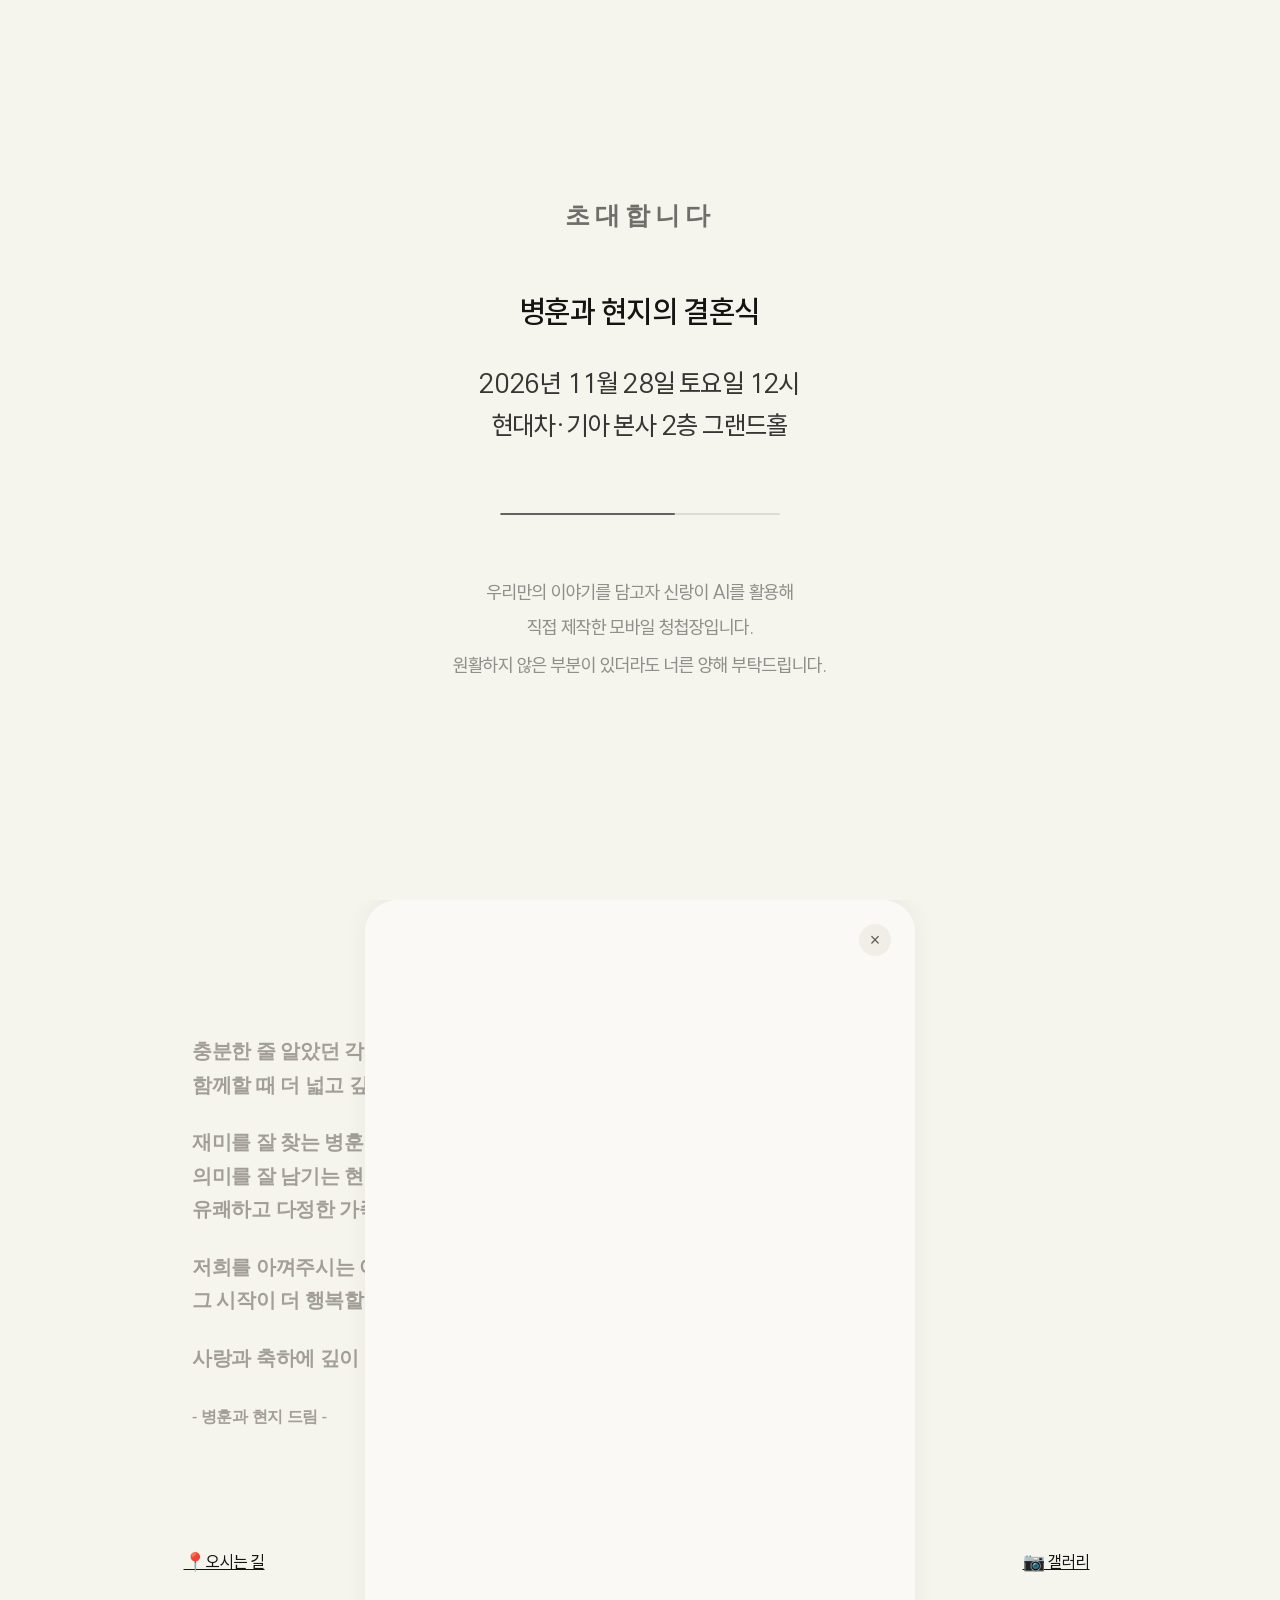
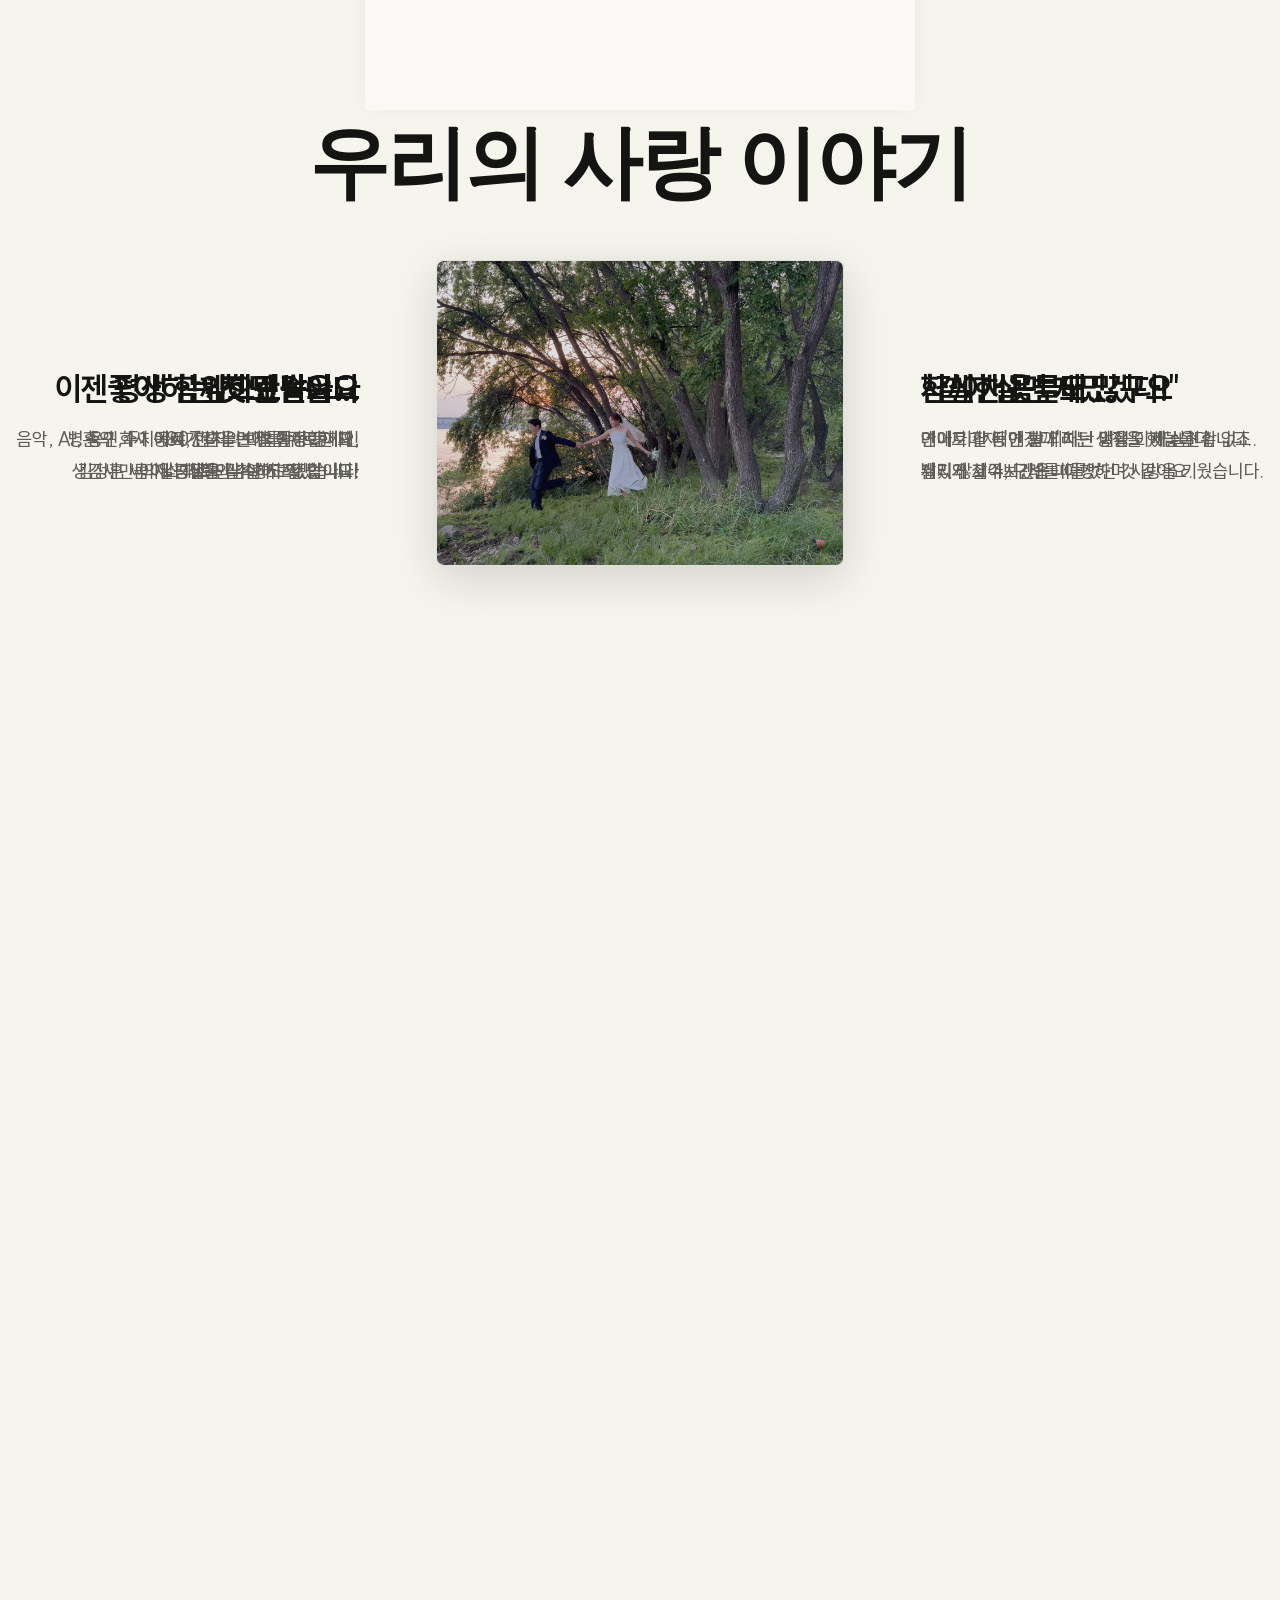
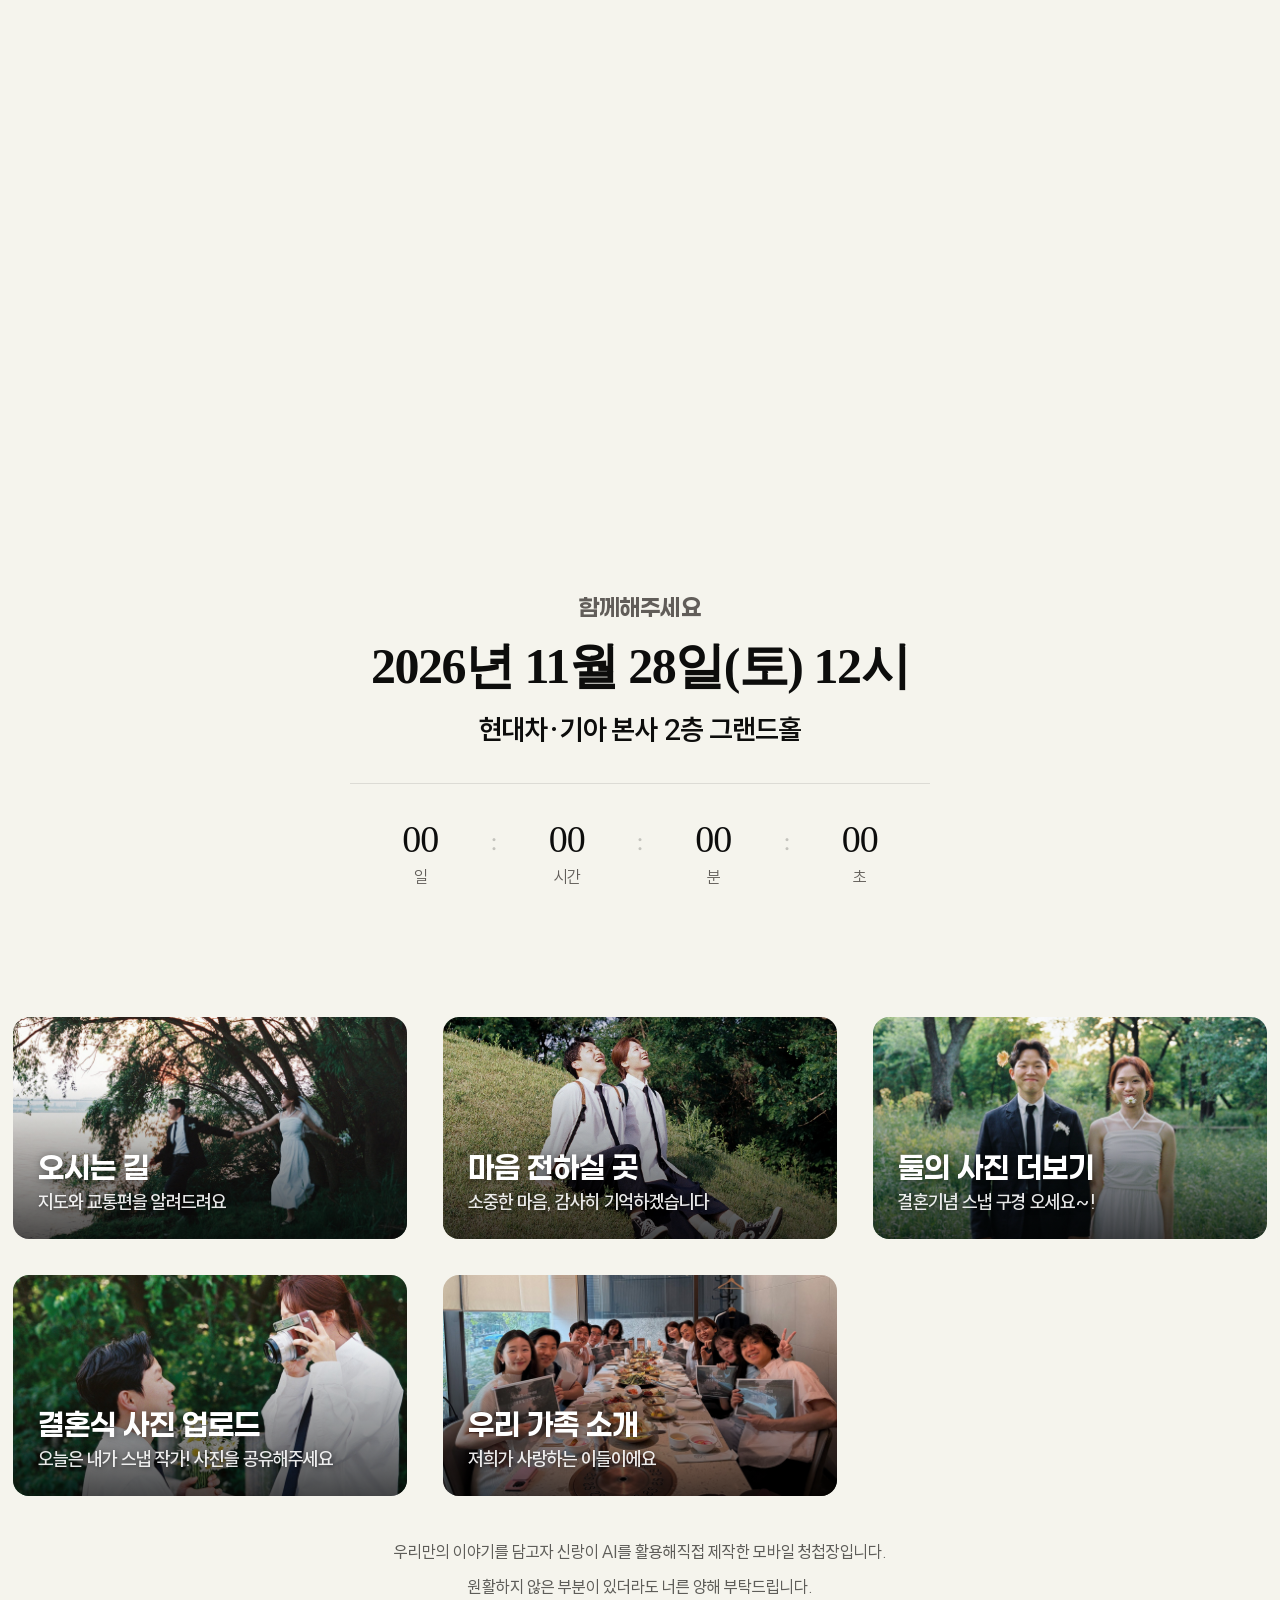
==== wedding 2.0/index.html @ 7cc2bc83 "style: 다이나믹 아일랜드 및 페이지 전체 텍스트 수정 - 다이나믹 아일랜드: "BH♥HJ" 제거, "11월 28일 토요일 12시, 현대차·기아 본사"로 통일 - 다이나믹 아일" ====
<!DOCTYPE html>
<html lang="ko">

<head>
  <meta charset="UTF-8">
  <meta name="viewport" content="width=device-width, initial-scale=1.0, viewport-fit=cover">
  <meta name="theme-color" content="#f5f4ed" media="(prefers-color-scheme: light)">
  <meta name="theme-color" content="#1a1916" media="(prefers-color-scheme: dark)">
  <meta name="apple-mobile-web-app-capable" content="yes">
  <meta name="apple-mobile-web-app-status-bar-style" content="black-translucent">
  <link rel="manifest" href="manifest.json">
  <title>11월 28일 토요일 12시, 현대차·기아 본사</title>

  <!-- Google Fonts: Inter -->
  <link rel="preconnect" href="https://fonts.googleapis.com">
  <link rel="preconnect" href="https://fonts.gstatic.com" crossorigin>
  <link href="https://fonts.googleapis.com/css2?family=Inter:wght@400;500;600;700&display=swap" rel="stylesheet">

  <!-- Favicon & Touch Icon -->
  <link rel="icon" type="image/png" href="fav_new.png">
  <link rel="apple-touch-icon" href="fav_new.png">

  <!-- Critical resource preloads: 폰트 최우선(로딩 화면 텍스트) → 메인 이미지 -->
  <link rel="preload" as="font" href="fonts/GowunBatang-Bold.ttf" type="font/truetype" crossorigin fetchpriority="high">
  <link rel="preload" as="font" href="fonts/Freesentation-2/Freesentation-5Medium.ttf" type="font/truetype" crossorigin
    fetchpriority="high">
  <link rel="preload" as="font" href="fonts/Freesentation-2/Freesentation-4Regular.ttf" type="font/truetype" crossorigin
    fetchpriority="high">
  <link rel="preload" as="font" href="fonts/KCCBangJeonghwanTTF.ttf" type="font/truetype" crossorigin>
  <link rel="preload" as="image" href="photos/s1/main_hq.jpg" fetchpriority="high">

  <!-- GSAP + Plugins -->
  <script src="https://cdnjs.cloudflare.com/ajax/libs/gsap/3.12.5/gsap.min.js" defer></script>
  <script src="https://cdnjs.cloudflare.com/ajax/libs/gsap/3.12.5/ScrollTrigger.min.js" defer></script>
  <script src="https://cdnjs.cloudflare.com/ajax/libs/gsap/3.12.5/ScrollToPlugin.min.js" defer></script>
  <script src="https://unpkg.com/lenis@1.1.9/dist/lenis.min.js" defer></script>
  <script src="https://cdn.jsdelivr.net/npm/canvas-confetti@1.9.3/dist/confetti.browser.min.js" defer></script>

  <!-- Loading Screen Emergency Styles (표시 지연 방지) -->
  <style>
    #loading-screen {
      position: fixed;
      top: 0;
      left: 0;
      right: 0;
      bottom: 0;
      width: 100%;
      height: 100%;
      background: #f5f4ed;
      z-index: 9999;
      display: flex;
      align-items: center;
      justify-content: center;
    }
  </style>

  <link rel="stylesheet" href="style.css">
</head>

<body class="scroll-locked">

  <!-- Loading Screen -->
  <div id="loading-screen">
    <div class="ls-content">
      <p class="ls-invite">초대합니다</p>
      <h1 class="ls-title">병훈과 현지의 결혼식</h1>
      <div class="ls-info">
        <p>2026년 11월 28일 토요일 12시</p>
        <p>현대차·기아 본사 2층 그랜드홀</p>
      </div>
      <div class="ls-progress-wrap">
        <div class="ls-bar" id="ls-bar"></div>
      </div>
      <p class="ls-note">우리만의 이야기를 담고자 신랑이 AI를 활용해<br>직접 제작한 모바일 청첩장입니다.<span class="note-next">원활하지 않은 부분이 있더라도 너른 양해
          부탁드립니다.</span></p>
    </div>
  </div>

  <!-- SECTION 0: Dynamic Island Navigation -->
  <nav id="dynamic-island" aria-label="페이지 네비게이션">
    <div class="di-logo-wrap">
      <span class="di-logo-desktop">BH &hearts; HJ<span class="di-event">&ensp;|&ensp;11월 28일 토요일 12시, 현대차·기아 본사</span></span>
      <span class="di-logo-mobile">
        <span class="di-logo-text">BH&hearts;HJ</span>
        <span class="di-event-mobile">11월 28일 토요일 12시, 현대차·기아 본사</span>
      </span>
    </div>
    <div class="di-nav">
      <button class="di-btn" id="btn-location">오시는 길</button>
      <button class="di-btn" id="btn-account">마음 전하실 곳</button>
      <button class="di-btn-hamburger" id="btn-menu" aria-label="메뉴 열기" aria-expanded="false">
        <span class="ham-wrap">
          <span class="ham-bar ham-top"></span>
          <span class="ham-bar ham-bot"></span>
        </span>
      </button>
    </div>
  </nav>

  <!-- 햄버거 드롭다운 (모바일 전용) -->
  <div id="di-menu-panel" hidden role="menu">
    <button class="di-menu-btn" id="mb-location">📍 오시는 길</button>
    <button class="di-menu-btn" id="mb-account">💌 마음 전하실 곳</button>
    <button class="di-menu-btn" id="mb-gallery">📷 갤러리</button>
  </div>

  <main id="main-content">
    <!-- SECTION 1: Title Collage -->
    <section id="section-1">
      <div class="s1-visual">

        <!-- 메인 사진 래퍼: 풀스크린에서 시작, GSAP가 width/height로 그리드 셀로 줄임 -->
        <div class="s1-main-wrapper">
          <img class="s1-main" src="photos/s1/main_hq.jpg" alt="메인 사진" fetchpriority="high">
          <h1 class="s1-title">병훈과 현지</h1>
        </div>

        <!-- 갤러리 컨테이너 -->
        <div class="s1-gallery-container" style="position:absolute; width:100%; height:100%; top:0; left:0;">
          <!-- 메인 래퍼 자리 보존용 플레이스홀더 -->
          <div class="s1-main-placeholder"></div>

          <!-- 보조 콜라주 사진 22장 — 좌측 7 / 우측 7 / 상단 4 / 하단 4 -->
          <img class="collage-photo photo-l1" src="photos/s1/02.jpg" alt="" decoding="async" loading="lazy">
          <img class="collage-photo photo-l2" src="photos/s1/03.jpg" alt="" decoding="async" loading="lazy">
          <img class="collage-photo photo-l3" src="photos/s1/15.jpg" alt="" decoding="async" loading="lazy">
          <img class="collage-photo photo-l4" src="photos/s1/05.jpg" alt="" decoding="async" loading="lazy">
          <img class="collage-photo photo-l5" src="photos/s1/06.jpg" alt="" decoding="async" loading="lazy">
          <img class="collage-photo photo-l6" src="photos/s1/07.jpg" alt="" decoding="async" loading="lazy">
          <img class="collage-photo photo-l7" src="photos/s1/08.jpg" alt="" decoding="async" loading="lazy">
          <img class="collage-photo photo-r1" src="photos/s1/09.jpg" alt="" decoding="async" loading="lazy">
          <img class="collage-photo photo-r2" src="photos/s1/10.jpg" alt="" decoding="async" loading="lazy">
          <img class="collage-photo photo-r3" src="photos/s1/11.jpg" alt="" decoding="async" loading="lazy">
          <img class="collage-photo photo-r4" src="photos/s1/23.jpg" alt="" decoding="async" loading="lazy">
          <img class="collage-photo photo-r5" src="photos/s1/13.jpg" alt="" decoding="async" loading="lazy">
          <img class="collage-photo photo-r6" src="photos/s1/14.jpg" alt="" decoding="async" loading="lazy">
          <img class="collage-photo photo-r7" src="photos/s1/04.jpg" alt="" decoding="async" loading="lazy">
          <img class="collage-photo photo-t1" src="photos/s1/16.jpg" alt="" decoding="async" loading="lazy">
          <img class="collage-photo photo-t2" src="photos/s1/17.jpg" alt="" decoding="async" loading="lazy">
          <img class="collage-photo photo-t3" src="photos/s1/18.jpg" alt="" decoding="async" loading="lazy">
          <img class="collage-photo photo-t4" src="photos/s1/19.jpg" alt="" decoding="async" loading="lazy">
          <img class="collage-photo photo-b1" src="photos/s1/20.jpg" alt="" decoding="async" loading="lazy">
          <img class="collage-photo photo-b2" src="photos/s1/21.jpg" alt="" decoding="async" loading="lazy">
          <img class="collage-photo photo-b3" src="photos/s1/22.jpg" alt="" decoding="async" loading="lazy">
          <img class="collage-photo photo-b4" src="photos/s1/12.jpg" alt="" decoding="async" loading="lazy">
        </div>

      </div>
    </section>

    <!-- SECTION 2: 단어별 텍스트 컬러 전환 -->
    <section id="section-2">
      <div class="s2-inner">
        <p class="s2-text">
          <span class="s2-word">충분한</span>
          <span class="s2-word">줄</span>
          <span class="s2-word">알았던</span>
          <span class="s2-word">각자의</span>
          <span class="s2-word">세상이</span><br>
          <span class="s2-word">함께할</span>
          <span class="s2-word">때</span>
          <span class="s2-word">더</span>
          <span class="s2-word">넓고</span>
          <span class="s2-word">깊어질</span>
          <span class="s2-word">수</span>
          <span class="s2-word">있다는</span>
          <span class="s2-word">걸</span><br class="mob-br">
          <span class="s2-word">알게</span>
          <span class="s2-word">됐습니다.</span><br>
          <span class="s2-gap"></span>
          <span class="s2-word">재미를</span>
          <span class="s2-word">잘</span>
          <span class="s2-word">찾는</span>
          <span class="s2-word">병훈과</span><br>
          <span class="s2-word">의미를</span>
          <span class="s2-word">잘</span>
          <span class="s2-word">남기는</span>
          <span class="s2-word">현지가</span>
          <span class="s2-word">만나</span><br>
          <span class="s2-word">유쾌하고</span>
          <span class="s2-word">다정한</span>
          <span class="s2-word">가족이</span>
          <span class="s2-word">되려</span>
          <span class="s2-word">합니다.</span><br class="mob-br">
          <span class="s2-gap"></span>
          <span class="s2-word">저희를</span>
          <span class="s2-word">아껴주시는</span><br class="mob-br">
          <span class="s2-word">여러분과</span>
          <span class="s2-word">함께라면</span><br>
          <span class="s2-word">그</span>
          <span class="s2-word">시작이</span>
          <span class="s2-word">더</span>
          <span class="s2-word">행복할</span>
          <span class="s2-word">것</span>
          <span class="s2-word">같아요.</span><br>
          <span class="s2-gap"></span>
          <span class="s2-word">사랑과</span>
          <span class="s2-word">축하에</span>
          <span class="s2-word">깊이</span>
          <span class="s2-word">감사드립니다!</span><br>
          <span class="s2-gap"></span>
          <span class="s2-sign"><span class="s2-word">-</span>
            <span class="s2-word">병훈과</span>
            <span class="s2-word">현지</span>
            <span class="s2-word">드림</span>
            <span class="s2-word">-</span></span>
        </p>
      </div>
    </section>

    <!-- SECTION 2.5: 퀵 액션 버튼 -->
    <section id="section-2-5">
      <div class="s25-container">
        <button class="s25-btn" onclick="openCardModal(0)" aria-label="오시는 길">📍오시는 길</button>
        <button class="s25-btn" onclick="openCardModal(1)" aria-label="마음 전하실 곳">💌 마음 전하실 곳</button>
        <button class="s25-btn" onclick="openCardModal(2)" aria-label="갤러리">📷 갤러리</button>
      </div>
    </section>

    <!-- SECTION 3: 우리의 이야기 스크롤 시퀀스 -->
    <section id="section-3">
      <!-- 마스터 스티키 컨테이너: 모든 요소가 동일한 속도로 움직이도록 묶음 -->
      <div class="s3-master-sticky">
        <!-- 스티키 타이틀 (중앙 배치) -->
        <div class="s3-sticky-title">우리의 사랑 이야기</div>

        <!-- 텍스트 카드 스택 -->
        <div class="s3-card-stack">
          <div class="s3-text-card s3-left" data-slot="0">
            <h3 class="s3-card-title">첫 만남은요</h3>
            <p class="s3-card-desc">병훈의 회사 동료, 현지의 대외활동 동기인<br>김정훈 씨의 소개로 만남이 시작됐습니다</p>
          </div>
          <div class="s3-text-card s3-right" data-slot="1">
            <h3 class="s3-card-title">사실 처음부터...</h3>
            <p class="s3-card-desc">만나자마자 '얘겠다'라는 생각을 했답니다.<br>쉬지 않고 4시간은 떠들었던 것 같아요.</p>
          </div>
          <div class="s3-text-card s3-left" data-slot="2">
            <h3 class="s3-card-title">좋아하는 것도 같아요</h3>
            <p class="s3-card-desc">음악, AI, 축구, F1 이야기 나누는 걸 좋아합니다.<br>생김새만큼이나 대화와 취향도 잘 맞아요.</p>
          </div>
          <div class="s3-text-card s3-right" data-slot="3">
            <h3 class="s3-card-title">함께한 곳들도 많구요</h3>
            <p class="s3-card-desc">연애 기간 동안 함께 떠난 여행도 빼놓을 수 없죠.<br>발리와 제주, 구례를 여행하며 사랑을 키웠습니다.</p>
          </div>
          <div class="s3-text-card s3-left" data-slot="4">
            <h3 class="s3-card-title">이젠 평생 함께하겠습니다</h3>
            <p class="s3-card-desc">807일의 연애를 뒤로한 채,<br>이제 평생을 약속하고자 합니다.</p>
          </div>
          <div class="s3-text-card s3-right" data-slot="5">
            <h3 class="s3-card-title">"같이 살면 재밌겠다!"</h3>
            <p class="s3-card-desc">데이트 할 때면 늘 외치던 말을 이제 실현합니다.<br>재밌게 살아보겠습니다!</p>
          </div>
          <div class="s3-text-card s3-left" data-slot="6">
            <h3 class="s3-card-title">앞으로는요...</h3>
            <p class="s3-card-desc">용인 수지에서 신혼을 보낼 예정이에요.<br>알콩달콩 잘 살아보겠습니다!</p>
          </div>
        </div>

        <!-- 사진 스택 -->
        <div class="s3-photo-stack">
          <video class="s3-photo" data-index="0" src="photos/s3/01.mp4" autoplay loop muted playsinline></video>
          <img class="s3-photo" data-index="1" src="photos/s3/02.jpg" alt="우리의 이야기 2">
          <img class="s3-photo" data-index="2" src="photos/s3/03.jpg" alt="우리의 이야기 3">
          <img class="s3-photo" data-index="3" src="photos/s3/04.jpg" alt="우리의 이야기 4">
          <img class="s3-photo" data-index="4" src="photos/s3/05.jpg" alt="우리의 이야기 5">
          <img class="s3-photo" data-index="5" src="photos/s3/06.jpg" alt="우리의 이야기 6">
        </div>
      </div>

      <!-- 텍스트 스크롤 스페이서: 슬롯은 트리거 역할만, 카드는 위 스택에서 관리 -->
      <div class="s3-text-scroll">
        <div class="s3-text-slot" data-index="0"></div>
        <div class="s3-text-slot" data-index="1"></div>
        <div class="s3-text-slot" data-index="2"></div>
        <div class="s3-text-slot" data-index="3"></div>
        <div class="s3-text-slot" data-index="4"></div>
        <div class="s3-text-slot" data-index="5"></div>
        <div class="s3-text-slot" data-index="6"></div>
      </div>

      <!-- 마지막 사진이 완전히 스택된 후 섹션4 전환 시작을 보장하는 여백 -->
      <!-- 섹션4 top bottom 트리거는 항상 마지막 슬롯 end보다 0.7vh 먼저 발화 -->
      <!-- 100vh 여백으로 gap을 확보해 사진 스택 완료 후 전환 -->
      <div class="s3-bottom-spacer"></div>

    </section>

    <!-- SECTION 4: 카운트다운 -->
    <section id="section-4">
      <div class="s4-inner">
        <p class="s4-label">함께해주세요</p>
        <h2 class="s4-date">2026년 11월 28일(토) 12시</h2>
        <p class="s4-venue" id="s4-venue" style="cursor: pointer;" onclick="openCardModal(0)" title="오시는 길 지도 보기">현대차·기아 본사 2층 그랜드홀</p>
        <div class="s4-divider"></div>
        <div class="s4-countdown" id="s4-countdown">
          <div class="s4-unit">
            <span class="s4-num" id="cd-days">00</span>
            <span class="s4-unit-label">일</span>
          </div>
          <span class="s4-sep">:</span>
          <div class="s4-unit">
            <span class="s4-num" id="cd-hours">00</span>
            <span class="s4-unit-label">시간</span>
          </div>
          <span class="s4-sep">:</span>
          <div class="s4-unit">
            <span class="s4-num" id="cd-mins">00</span>
            <span class="s4-unit-label">분</span>
          </div>
          <span class="s4-sep">:</span>
          <div class="s4-unit">
            <span class="s4-num" id="cd-secs">00</span>
            <span class="s4-unit-label">초</span>
          </div>
        </div>
        <p class="s4-suffix">뒤에 만나요! 👋</p>
      </div>
    </section>

    <!-- SECTION 5: 정보 카드 그리드 -->
    <section id="section-5">
      <div class="s5-grid">
        <div class="s5-card" data-card="0">
          <img src="photos/s5/01.jpg" alt="오시는 길" fetchpriority="low">
          <div class="s5-card-text-box">
            <span class="s5-card-title">오시는 길</span>
            <span class="s5-card-desc">지도와 교통편을 알려드려요</span>
          </div>
        </div>
        <div class="s5-card" data-card="1">
          <img src="photos/s5/06.jpg" alt="마음 전하실 곳" fetchpriority="low">
          <div class="s5-card-text-box">
            <span class="s5-card-title">마음 전하실 곳</span>
            <span class="s5-card-desc">소중한 마음, 감사히 기억하겠습니다</span>
          </div>
        </div>
        <div class="s5-card" data-card="2">
          <img src="photos/s5/04.jpg" alt="둘 사진 더보기" fetchpriority="low">
          <div class="s5-card-text-box">
            <span class="s5-card-title">둘의 사진 더보기</span>
            <span class="s5-card-desc">결혼기념 스냅 구경 오세요~!</span>
          </div>
        </div>
        <div class="s5-card" data-card="3">
          <img src="photos/s5/05.jpg" alt="결혼식 사진 업로드" fetchpriority="low">
          <div class="s5-card-text-box">
            <span class="s5-card-title">결혼식 사진 업로드</span>
            <span class="s5-card-desc">오늘은 내가 스냅 작가! 사진을 공유해주세요</span>
          </div>
        </div>
        <div class="s5-card" data-card="4">
          <img src="photos/s5/03.jpg" alt="우리 가족 소개" fetchpriority="low">
          <div class="s5-card-text-box">
            <span class="s5-card-title">우리 가족 소개</span>
            <span class="s5-card-desc">저희가 사랑하는 이들이에요</span>
          </div>
        </div>
      </div>
      <p class="s5-footer-note">우리만의 이야기를 담고자 신랑이 AI를 활용해<br class="mob-br">직접 제작한 모바일 청첩장입니다.<span
          class="note-next">원활하지 않은 부분이 있더라도 너른 양해 부탁드립니다.</span></p>
    </section>

    <!-- 딤 배경 -->
    <div class="s5-dim" id="s5-dim"></div>

    <!-- 센터 모달 -->
    <div class="s5-modal" id="s5-modal" role="dialog" aria-modal="true" data-lenis-prevent>
      <button class="s5-modal-close" id="s5-modal-close" aria-label="닫기">&times;</button>
      <div class="s5-modal-body" id="s5-modal-body"></div>
    </div>

    <!-- 콜라주 라이트박스 -->
    <div class="s1-lb-dim" id="s1-lb-dim"></div>
    <div class="s1-lightbox" id="s1-lightbox" role="dialog" aria-modal="true">
      <button class="s1-lb-close" id="s1-lb-close" aria-label="닫기">&times;</button>
      <div class="s1-lb-loading" id="s1-lb-loading">
        <div class="s1-lb-progress-track">
          <div class="s1-lb-progress-bar"></div>
        </div>
      </div>
      <img class="s1-lb-img" id="s1-lb-img" alt="" style="display:none">
    </div>

    <!-- ── Tweaks Panel ───────────────────────── -->
    <div id="tweaks-panel" aria-label="Tweaks" hidden>
      <div class="tw-header">
        <span class="tw-title">Tweaks</span>
        <button class="tw-close" id="tw-close" aria-label="닫기">&times;</button>
      </div>
      <div class="tw-body">
        <div class="tw-row">
          <label class="tw-label">카드 개수<span class="tw-val" id="tw-count-val">22</span></label>
          <input type="range" id="tw-count" min="6" max="22" step="1" value="22">
        </div>
        <div class="tw-row">
          <label class="tw-label">간격<span class="tw-val" id="tw-gap-val">1.0vh</span></label>
          <input type="range" id="tw-gap" min="0" max="3" step="0.1" value="1.0">
        </div>
        <div class="tw-row">
          <label class="tw-label">메인 이미지 크기<span class="tw-val" id="tw-main-val">1.00×</span></label>
          <input type="range" id="tw-main" min="0.6" max="1.3" step="0.05" value="1">
        </div>
        <div class="tw-row">
          <label class="tw-label">애니메이션 속도<span class="tw-val" id="tw-speed-val">1.00×</span></label>
          <input type="range" id="tw-speed" min="0.3" max="2" step="0.1" value="1">
        </div>
      </div>
    </div>

  </main>
  <script src="script.js"></script>
  <div id="toast" class="toast">계좌번호가 복사되었습니다.</div>
</body>

</html>
---- wedding 2.0/style.css ----
/* ============================================================
   External Fonts
   ============================================================ */
@font-face {
  font-family: 'GowunBatang';
  src: url('fonts/GowunBatang-Regular.ttf') format('truetype');
  font-weight: 400;
  font-style: normal;
  font-display: swap;
}

@font-face {
  font-family: 'GowunBatang';
  src: url('fonts/GowunBatang-Bold.ttf') format('truetype');
  font-weight: 700;
  font-style: normal;
  font-display: swap;
}

@font-face {
  font-family: 'KCCBangJeonghwan';
  src: url('fonts/KCCBangJeonghwanTTF.ttf') format('truetype');
  font-weight: 400;
  font-style: normal;
  font-display: swap;
}

@font-face {
  font-family: 'Paperlogy';
  src: url('fonts/Paperlogy-3Light.ttf') format('truetype');
  font-weight: 300;
  font-style: normal;
  font-display: swap;
}

@font-face {
  font-family: 'Paperlogy';
  src: url('fonts/Paperlogy-1/Paperlogy-5Medium.ttf') format('truetype');
  font-weight: 500;
  font-style: normal;
  font-display: swap;
}

@font-face {
  font-family: 'Paperlogy';
  src: url('fonts/Paperlogy-7Bold.ttf') format('truetype');
  font-weight: 700;
  font-style: normal;
  font-display: swap;
}

@font-face {
  font-family: 'Freesentation';
  src: url('fonts/Freesentation-2/Freesentation-3Light.ttf') format('truetype');
  font-weight: 300;
  font-style: normal;
  font-display: swap;
}

@font-face {
  font-family: 'Freesentation';
  src: url('fonts/Freesentation-2/Freesentation-4Regular.ttf') format('truetype');
  font-weight: 400;
  font-style: normal;
  font-display: swap;
}

@font-face {
  font-family: 'Freesentation';
  src: url('fonts/Freesentation-2/Freesentation-5Medium.ttf') format('truetype');
  font-weight: 500;
  font-style: normal;
  font-display: swap;
}

@font-face {
  font-family: 'Freesentation';
  src: url('fonts/Freesentation-2/Freesentation-6SemiBold.ttf') format('truetype');
  font-weight: 600;
  font-style: normal;
  font-display: swap;
}

@font-face {
  font-family: 'Freesentation';
  src: url('fonts/Freesentation-2/Freesentation-7Bold.ttf') format('truetype');
  font-weight: 700;
  font-style: normal;
  font-display: swap;
}

:root {
  --color-bg: #f5f4ed;
  /* Parchment Background */
  --color-text-primary: #141413;
  --color-text-secondary: #5e5d59;
  --color-brand: #c96442;
  --font-gowun: 'GowunBatang', serif;
  --font-sans: 'Inter', -apple-system, system-ui, sans-serif;
  --radius-card: 16px;
  --radius-pill: 9999px;
  --shadow-warm: 0px 0px 0px 1px #d1cfc5;
  --shadow-whisper: rgba(0, 0, 0, 0.05) 0px 4px 24px;

  /* Collage Math Tokens — Tweakable via JS */
  --s1-gap: 1.2vh;
  --s1-main-scale: 1;
}

@media (min-width: 600px) {
  :root {
    --s1-gap: 1.0vh;
  }
}

/* ============================================================
   Reset & Base
   ============================================================ */
*,
*::before,
*::after {
  box-sizing: border-box;
  margin: 0;
  padding: 0;
}

html {
  scroll-behavior: auto;
  overscroll-behavior: none;
  background: var(--color-bg);
}

html.lenis,
html.lenis body {
  height: auto;
}

.lenis.lenis-smooth {
  scroll-behavior: auto !important;
}

.lenis.lenis-smooth [data-lenis-prevent] {
  overscroll-behavior: contain;
}

.lenis.lenis-stopped {
  overflow: hidden;
}

.lenis.lenis-scrolling iframe {
  pointer-events: none;
}

body {
  font-family: var(--font-sans);
  background: var(--color-bg);
  color: var(--color-text-primary);
  overflow-x: hidden;
  overscroll-behavior: none;
  -webkit-font-smoothing: antialiased;
}

/* ============================================================
   SECTION 0 — Dynamic Island
   ============================================================ */

#dynamic-island {
  position: fixed;
  top: max(5px, env(safe-area-inset-top));
  left: 50%;
  z-index: 1000;

  display: flex;
  align-items: center;
  justify-content: space-between;
  width: 920px;
  max-width: 90vw;
  padding: 8px 12px 8px 20px;

  /* Liquid Glass Base */
  background: rgba(255, 255, 255, 0.25);
  backdrop-filter: blur(24px) saturate(1.5) brightness(1.1);
  -webkit-backdrop-filter: blur(24px) saturate(1.5) brightness(1.1);
  border-radius: var(--radius-pill);
  border: 1px solid rgba(255, 255, 255, 0.4);
  box-shadow: none;
  /* 사용자 요청으로 그림자 및 이너 베벨 효과 제거 */
}

.di-logo-wrap {
  display: flex;
  align-items: center;
}

.di-logo-desktop {
  color: #3d3d3a;
  font-family: 'Freesentation', sans-serif;
  font-size: 15px;
  font-weight: 600;
  letter-spacing: 0.5px;
  padding-right: 16px;
  margin-right: 8px;
  white-space: nowrap;
  user-select: none;
}

.di-logo-mobile {
  display: none;
  /* 기본 숨김 */
}

/* 날짜·장소 보조 텍스트 */
.di-event {
  font-weight: 500;
}

/* .di-event { display: none; } — 모바일에서도 정보 표시를 위해 제거 */

.di-nav {
  display: flex;
  align-items: center;
  justify-content: center;
  gap: 2px;
  flex-wrap: wrap;
}

.di-btn {
  background: transparent;
  border: none;
  cursor: pointer;
  font-family: 'Freesentation', sans-serif;
  font-size: 15px;
  font-weight: 500;
  color: #3d3d3a;
  padding: 6px 14px;
  border-radius: var(--radius-pill);
  transition: all 0.2s cubic-bezier(0.23, 1, 0.32, 1);
  white-space: nowrap;
  -webkit-tap-highlight-color: transparent;
}

.di-btn:hover {
  background: rgba(0, 0, 0, 0.04);
}

.di-btn:active {
  background: rgba(0, 0, 0, 0.08);
}

/* 일정 등록 버튼 CTA */
#btn-calendar {
  background: var(--color-brand);
  color: #ffffff;
  font-weight: 500;
  border-radius: var(--radius-pill);
  padding: 6px 12px;
}

#btn-calendar:hover {
  background: #b55a3b;
  /* darker terracotta */
  color: #ffffff;
}

#btn-calendar:active {
  background: #a14f34;
}

@media (max-width: 599px) {
  #dynamic-island {
    /* 변경 가능 값: 8px = DI 아래 이동량 (위 여백 조절) */
    top: calc(max(5px, env(safe-area-inset-top)) + 8px);
    padding: 7px 12px 7px 18px;
    /* 세로 여백 줄임 → 높이 ~85% */
  }

  .di-logo-desktop {
    display: none !important;
  }

  .di-logo-mobile {
    display: flex;
    align-items: center;
    gap: 3px;
    color: #3d3d3a;
    line-height: 1;
    white-space: nowrap;
  }

  .di-logo-text {
    font-family: 'Freesentation', sans-serif;
    font-size: 15px;
    font-weight: 600;
    letter-spacing: 0;
    display: none;
  }

  .di-event-mobile {
    font-family: 'Freesentation', sans-serif;
    font-size: 16px;
    /* 다시 13px로 확대 */
    font-weight: 600;
    letter-spacing: 0;
    color: #3d3d3a;
    display: flex;
    align-items: center;
    opacity: 0.85;
  }

  .di-event-mobile::before {
    content: '';
  }

  .di-nav {
    gap: 1px;
  }

  .di-btn {
    font-size: 13px;
    padding: 6px 10px;
  }
}

/* 태블릿 (600–1023px): 로고 텍스트를 모바일 형식으로, nav 버튼은 데스크탑 그대로 */
@media (min-width: 600px) and (max-width: 1023px) {
  .di-logo-desktop {
    display: none;
  }

  .di-logo-mobile {
    display: flex;
    align-items: center;
    gap: 3px;
    color: #3d3d3a;
    line-height: 1;
    white-space: nowrap;
  }

  .di-logo-text {
    font-family: 'Freesentation', sans-serif;
    font-size: 15px;
    font-weight: 600;
    letter-spacing: 0;
    display: none;
  }

  .di-event-mobile {
    font-family: 'Freesentation', sans-serif;
    font-size: 15px;
    font-weight: 500;
    letter-spacing: 0;
    color: #3d3d3a;
    display: flex;
    align-items: center;
    opacity: 0.85;
  }

  .di-event-mobile::before {
    content: '';
  }
}

/* ============================================================
   SECTION 1 — Title Collage
   ============================================================ */

#section-1 {
  /* GSAP pin이 spacer를 자동 추가 — 명시적 height 불필요 */
}

.s1-visual {
  position: relative;
  width: 100%;
  height: 100dvh;
  height: 100lvh;
  overflow: hidden;
  background: var(--color-bg);
  /* 통일된 웜톤 배경 적용 */
}

/* 메인 사진 래퍼: 초기 풀스크린, GSAP가 width/height로 그리드 셀 크기로 줄임 */
.s1-main-wrapper {
  position: absolute;
  top: 0;
  left: 0;
  transform: none;
  width: 100%;
  height: 100dvh;
  height: 100lvh;
  border-radius: 0;
  overflow: hidden;
  z-index: 1;
  container-type: inline-size;
  container-name: s1wrapper;
  cursor: default;
}

.is-ready .s1-main-wrapper {
  cursor: pointer;
  /* 콜라주 완성 시에만 포인터 */
}

/* 메인 사진: 풀스크린 표출 */
.s1-main {
  width: 100%;
  height: 100%;
  object-fit: cover;
}

/* ── 보조 콜라주 사진 공통 ──────────────────────── */

.collage-photo {
  position: absolute;
  object-fit: cover;
  border-radius: var(--radius-card);
  border: none;
  box-shadow: var(--shadow-whisper);
  z-index: 2;
  /* 초기 위치(화면 밖)는 GSAP set으로 지정 */
  cursor: default;
}

.is-ready .collage-photo {
  cursor: pointer;
}

/* ── 콜라주 라이트박스 ────────────────────────────── */

.s1-lb-dim {
  position: fixed;
  inset: 0;
  background: rgba(0, 0, 0, 0.88);
  z-index: 3000;
  opacity: 0;
  pointer-events: none;
  transition: opacity 0.32s ease;
}

.s1-lb-dim.active {
  opacity: 1;
  pointer-events: all;
}

.s1-lightbox {
  position: fixed;
  top: 50%;
  left: 50%;
  transform: translate(-50%, -50%) scale(0.88);
  z-index: 3001;
  opacity: 0;
  pointer-events: none;
  transition: opacity 0.42s cubic-bezier(0.23, 1, 0.32, 1),
    transform 0.42s cubic-bezier(0.23, 1, 0.32, 1);
}

.s1-lightbox.active {
  opacity: 1;
  transform: translate(-50%, -50%) scale(1);
  pointer-events: all;
}

.s1-lb-img {
  display: block;
  max-width: min(800px, 88vw);
  max-height: 88vh;
  border-radius: 12px;
  object-fit: contain;
  box-shadow: 0 24px 80px rgba(0, 0, 0, 0.55);
}

.s1-lb-loading {
  display: none;
  background: #000;
  border-radius: 12px;
  position: relative;
  min-width: 120px;
  min-height: 80px;
}

.s1-lightbox.s1-lb-fullscreen .s1-lb-loading {
  width: 100vw !important;
  height: 100vh !important;
  border-radius: 0;
}

.s1-lb-progress-track {
  position: absolute;
  bottom: 20px;
  left: 10%;
  width: 80%;
  height: 3px;
  background: rgba(255, 255, 255, 0.15);
  border-radius: 2px;
  overflow: hidden;
}

.s1-lb-progress-bar {
  width: 35%;
  height: 100%;
  background: rgba(255, 255, 255, 0.7);
  border-radius: 2px;
  animation: s1-lb-shimmer 1.5s ease-in-out infinite;
}

@keyframes s1-lb-shimmer {
  0% {
    transform: translateX(-200%);
  }

  100% {
    transform: translateX(500%);
  }
}

.s1-lb-close {
  position: absolute;
  top: -14px;
  right: -14px;
  width: 32px;
  height: 32px;
  border-radius: 50%;
  border: none;
  background: rgba(255, 255, 255, 0.15);
  backdrop-filter: blur(8px);
  -webkit-backdrop-filter: blur(8px);
  color: #fff;
  font-size: 18px;
  cursor: pointer;
  display: flex;
  align-items: center;
  justify-content: center;
  transition: background 0.2s ease;
  -webkit-tap-highlight-color: transparent;
}

.s1-lb-close:hover {
  background: rgba(255, 255, 255, 0.28);
}

/* 전체화면 모드 (메인 사진) */
.s1-lb-dim.s1-lb-fullscreen {
  background: rgba(0, 0, 0, 0.96);
}

.s1-lightbox.s1-lb-fullscreen .s1-lb-img {
  max-width: 100vw;
  max-height: 100vh;
  border-radius: 0;
  object-fit: contain;
  box-shadow: none;
}

.s1-lightbox.s1-lb-fullscreen .s1-lb-close {
  top: 16px;
  right: 16px;
  background: rgba(0, 0, 0, 0.4);
}

/* ── 확장된 콜라쥬 그리드 (Apple info 스타일) ───────────────────────────
   10 cols × 6 rows 그리드. 메인 이미지는 cols 4-7 / rows 2-5 (4×4) 차지.
   주변 카드들은 다양한 col-span / row-span으로 그리드를 빈틈 없이 채움.
   화면 가장자리까지 풀-블리드, gap은 상하좌우 동일.
   ────────────────────────────────────────────────────────────────────── */

.s1-gallery-container {
  display: grid;
  grid-template-columns: repeat(10, minmax(0, 1fr));
  grid-template-rows: repeat(6, minmax(0, 1fr));
  gap: var(--s1-gap);
  padding: var(--s1-gap);
  padding-top: 64px;
  grid-auto-flow: dense;
  box-sizing: border-box;
}

/* 메인 이미지 자리 보존용 플레이스홀더 */
.s1-main-placeholder {
  grid-column: 4 / span 4;
  grid-row: 2 / span 4;
  min-width: 0;
  min-height: 0;
}

/* 콜라쥬 사진: grid item으로 동작 */
.collage-photo {
  position: relative !important;
  width: 100% !important;
  height: 100% !important;
  min-width: 0;
  min-height: 0;
  left: auto !important;
  top: auto !important;
  bottom: auto !important;
  border-radius: var(--radius-card);
  object-fit: cover;
}

/* ╔═══════════════════════════════════════════════════════
   ║ 좌측 컬럼 — 메인 왼쪽에 세로로 쌓인 카드들
   ║ 컬럼 1 (메인 바로 옆): 14vh 폭, 4장
   ║ 컬럼 2 (그 왼쪽): 16vh 폭, 3장
   ╚═══════════════════════════════════════════════════════ */

/* ── 그리드 셀 배치 (10×6, 메인은 4-7 / 2-5)
   상단 행(row 1): cols 1-3, 8-10 (메인 위 cols 4-7 비어있는 부분도 채움)
   좌측(rows 2-5): cols 1-3
   우측(rows 2-5): cols 8-10
   하단 행(row 6): cols 1-10
   row 1 전체: cols 1-10
   ────────────────────────────────────────────────────── */

/* Row 1 — 상단 스트립 (cols 1-10) */
.photo-l1 {
  grid-column: 1 / span 2;
  grid-row: 1;
}

/* 2x1 */
.photo-l2 {
  grid-column: 3;
  grid-row: 1 / span 2;
}

/* 1x2 (세로) */
.photo-l3 {
  grid-column: 4 / span 2;
  grid-row: 1;
}

/* 2x1 메인 위 좌 */
.photo-l4 {
  grid-column: 6 / span 2;
  grid-row: 1;
}

/* 2x1 메인 위 우 */
.photo-l5 {
  grid-column: 8;
  grid-row: 1 / span 2;
}

/* 1x2 (세로) */
.photo-l6 {
  grid-column: 9 / span 2;
  grid-row: 1;
}

/* 2x1 */

/* Row 2 — 메인 양옆 첫 행 */
.photo-l7 {
  grid-column: 1 / span 2;
  grid-row: 2;
}

/* 2x1 좌 */
.photo-r1 {
  grid-column: 9 / span 2;
  grid-row: 2 / span 2;
}

/* 2x2 세로 긴 카드 (우측 불규칙성) */

/* Row 3 — 메인 양옆 */
.photo-r2 {
  grid-column: 1;
  grid-row: 3 / span 2;
}

/* 1x2 (세로) */
.photo-r3 {
  grid-column: 2 / span 2;
  grid-row: 3;
}

/* 2x1 */
.photo-r4 {
  grid-column: 8;
  grid-row: 3 / span 2;
}

/* 1x2 (세로) */

/* Row 4 — 메인 양옆 */
.photo-r6 {
  grid-column: 2 / span 2;
  grid-row: 4;
}

/* 2x1 (col 1은 r2가 점유) */
.photo-r5 {
  grid-column: 9;
  grid-row: 4;
}

/* 1x1 정방형 (r1 아래 좌) */
.photo-r7 {
  grid-column: 10;
  grid-row: 4;
}

/* 1x1 정방형 (r1 아래 우) */

/* Row 5 — 메인 양옆 마지막 행 */
.photo-t1 {
  grid-column: 1 / span 2;
  grid-row: 5;
  object-position: center 20%;
}

/* 2x1 좌 */
.photo-t2 {
  grid-column: 3;
  grid-row: 5;
}

/* 1x1 */
.photo-t3 {
  grid-column: 8;
  grid-row: 5;
}

/* 1x1 */
.photo-t4 {
  grid-column: 9 / span 2;
  grid-row: 5;
}

/* 2x1 우 */

/* Row 6 — 하단 스트립 (cols 1-10) */
.photo-b1 {
  grid-column: 1 / span 2;
  grid-row: 6;
}

/* 2x1 */
.photo-b2 {
  grid-column: 3 / span 2;
  grid-row: 6;
}

/* 2x1 */
.photo-b3 {
  grid-column: 5 / span 3;
  grid-row: 6;
}

/* 3x1 (메인 아래) */
.photo-b4 {
  grid-column: 8 / span 3;
  grid-row: 6;
}

/* 3x1 */

/* row 6 col 9-10 채우기 위해 추가 카드는 자동 흐름 */
.photo-l1,
.photo-l2,
.photo-l3,
.photo-l4,
.photo-l5,
.photo-l6,
.photo-l7,
.photo-r1,
.photo-r2,
.photo-r3,
.photo-r4,
.photo-r5,
.photo-r6,
.photo-r7,
.photo-t1,
.photo-t2,
.photo-t3,
.photo-t4,
.photo-b1,
.photo-b2,
.photo-b3,
.photo-b4 {
  display: block;
}

/* ── 타이틀 오버레이 ─────────────────────────────── */

.s1-title {
  position: absolute;
  bottom: 0;
  left: 0;
  /* 오프셋을 transform으로 처리 — bottom/left를 cqw로 쓰면 width 애니메이션마다
     레이아웃 재계산 + 서브픽셀 반올림 충돌로 1px 수직 지터 발생 */
  transform: translate(8cqw, -8cqw);
  transform-origin: bottom left;
  will-change: transform;
  z-index: 5;
  color: #ffffff;
  font-family: 'KCCBangJeonghwan', sans-serif;
  font-size: 10cqw;
  font-weight: 400;
  line-height: 1.1;
  text-align: left;
  white-space: nowrap;
  pointer-events: none;
  text-shadow: 0 2px 8px rgba(0, 0, 0, 0.4);
}

/* ============================================================
   Section 1 — Mobile (≤599px): 메인 이미지 풀스크린만 표출
   ============================================================ */

@media (max-width: 599px) {
  .s1-gallery-container {
    display: none;
  }

  .s1-main-wrapper {
    border-radius: 28px;
    overflow: hidden;
    margin: 0 13px 0 13px;
    /* +5px 좌우 여백 */
    width: calc(100% - 26px);
    top: 0;
    height: calc(100dvh - 28px);
    height: calc(100lvh - 28px);
  }

  .s1-main {
    transition: none !important;
    transform: none !important;
  }

  .s1-title {
    transform: translate(calc(8cqw + 8px), calc(-8cqw - 30px));
    font-size: 15cqw;
    text-shadow: 0 1px 5px rgba(0, 0, 0, 1);
    /* 모바일 섀도우 */
  }
}

/* ============================================================
   Dynamic Island — 햄버거 버튼 (모바일 전용)
   ============================================================ */

.di-btn-hamburger {
  display: none;
  /* 데스크탑에서는 숨김 */
  background: rgba(0, 0, 0, 0.055);
  border: 0.5px solid rgba(0, 0, 0, 0.07);
  box-shadow: inset 0 0.5px 0 rgba(255, 255, 255, 0.5),
    0 1px 2px rgba(0, 0, 0, 0.05);
  cursor: pointer;
  width: 34px;
  height: 34px;
  border-radius: 50%;
  align-items: center;
  justify-content: center;
  padding: 0;
  margin-left: 2px;
  color: #3d3d3a;
  transition: background 0.2s ease, box-shadow 0.2s ease;
  -webkit-tap-highlight-color: transparent;
  flex-shrink: 0;
}

.di-btn-hamburger:hover {
  background: rgba(0, 0, 0, 0.10);
  box-shadow: inset 0 0.5px 0 rgba(255, 255, 255, 0.4),
    0 1px 3px rgba(0, 0, 0, 0.08);
}

html.dark .di-btn-hamburger {
  color: var(--color-text-primary);
  background: rgba(255, 255, 255, 0.10);
  border-color: rgba(255, 255, 255, 0.10);
  box-shadow: inset 0 0.5px 0 rgba(255, 255, 255, 0.14),
    0 1px 2px rgba(0, 0, 0, 0.3);
}

html.dark .di-btn-hamburger:hover {
  background: rgba(255, 255, 255, 0.16);
}

@media (max-width: 599px) {

  /* 개별 버튼 숨기고 햄버거 표출 */
  #btn-story,
  #btn-location,
  #btn-account,
  #btn-calendar {
    display: none;
  }

  .di-btn-hamburger {
    display: flex;
  }

  /* DI가 env(safe-area-inset-top)+8px 위치 + 높이 48px + gap 8px */
  #di-menu-panel {
    top: calc(env(safe-area-inset-top) + 64px);
  }
}

/* ── 햄버거 2줄 바 ─────────────────────────────── */

.ham-wrap {
  display: flex;
  flex-direction: column;
  gap: 5px;
  pointer-events: none;
}

.ham-bar {
  display: block;
  width: 18px;
  height: 2px;
  background: currentColor;
  border-radius: 1px;
  transition: transform 0.6s cubic-bezier(0.23, 1, 0.32, 1);
}

/* 두 줄이 회전하며 X로 변환: 각 바의 중심을 공통 교차점으로 이동 후 45° 회전 */
.di-btn-hamburger.open .ham-top {
  transform: translateY(3.5px) rotate(45deg);
}

.di-btn-hamburger.open .ham-bot {
  transform: translateY(-3.5px) rotate(-45deg);
}

/* ── 햄버거 드롭다운 패널 ─────────────────────────────── */

#di-menu-panel {
  position: fixed;
  top: 64px;
  /* desktop: DI top(~8px) + height(~48px) + gap(8px) */
  right: 5vw;
  z-index: 999;
  background: rgba(255, 255, 255, 0.18);
  backdrop-filter: blur(24px) saturate(1.5) brightness(1.05);
  -webkit-backdrop-filter: blur(24px) saturate(1.5) brightness(1.05);
  border-radius: 16px;
  border: 0.5px solid rgba(0, 0, 0, 0.07);
  box-shadow: inset 0 0.5px 0 rgba(255, 255, 255, 0.55),
    0 8px 32px rgba(0, 0, 0, 0.10);
  overflow: hidden;
  min-width: 152px;
  transform-origin: top right;
  animation: menuIn 0.9s cubic-bezier(0.16, 1, 0.3, 1) forwards;
}

#di-menu-panel.closing {
  animation: menuOut 0.3s cubic-bezier(0.4, 0, 1, 1) forwards;
}

#di-menu-panel[hidden] {
  display: none;
}

@keyframes menuIn {
  from {
    clip-path: inset(0 0 100% 0 round 16px);
  }

  to {
    clip-path: inset(0 0 0% 0 round 16px);
  }
}

@keyframes menuOut {
  from {
    clip-path: inset(0 0 0% 0 round 16px);
  }

  to {
    clip-path: inset(0 0 100% 0 round 16px);
  }
}

.di-menu-btn {
  display: flex;
  align-items: center;
  gap: 10px;
  width: 100%;
  background: transparent;
  border: none;
  text-align: left;
  padding: 13px 18px;
  font-family: 'Freesentation', sans-serif;
  font-size: 14px;
  font-weight: 500;
  color: #3d3d3a;
  cursor: pointer;
  border-bottom: 1px solid rgba(0, 0, 0, 0.06);
  -webkit-tap-highlight-color: transparent;
}

.di-menu-btn:last-child {
  border-bottom: none;
}

.di-menu-btn:active {
  background: rgba(0, 0, 0, 0.06);
}

html.dark #di-menu-panel {
  background: rgba(28, 26, 22, 0.78);
  border-color: rgba(255, 255, 255, 0.10);
  box-shadow: inset 0 0.5px 0 rgba(255, 255, 255, 0.12),
    0 8px 32px rgba(0, 0, 0, 0.40);
}

html.dark .di-menu-btn {
  color: var(--color-text-primary);
  border-color: rgba(255, 255, 255, 0.07);
}

html.dark .di-menu-btn:active {
  background: rgba(255, 255, 255, 0.08);
}

/* ============================================================
   Placeholder sections (SECTION 2~5)
   ============================================================ */

#section-1,
#section-2,
#section-3,
#section-4 {
  min-height: 100vh;
  background: var(--color-bg);
}

/* ============================================================
   Tablet: 600px+
   ============================================================ */
/* 태블릿 폰트 스케일링 등 (필요시 추가) */

/* ============================================================
   Desktop: 1080px+
   ============================================================ */
@media (min-width: 1080px) {
  #dynamic-island {
    width: 920px;
  }
}

/* ============================================================
   SECTION 2 — 단어별 텍스트 컬러 전환
   ============================================================ */

#section-2 {
  background: var(--color-bg);
  display: flex;
  align-items: center;
  justify-content: center;
  min-height: 0;
  padding: 15vh 0 10vh;
}

.s2-inner {
  width: 75%;
  max-width: 1100px;
  text-align: left;
  margin-left: 5%;
}

.s2-text {
  font-family: var(--font-gowun);
  font-size: 19.8px;
  font-weight: 700;
  line-height: 1.7;
  letter-spacing: -0.28px;
  text-align: left;
}

.s2-word {
  color: #a39e98;
  transition: color 0.3s ease;
  display: inline;
}

.s2-word.active {
  color: rgba(0, 0, 0, 0.95);
}

.mob-br {
  display: none;
}

.note-next {
  display: block;
  margin-top: 0.15em;
}

.s2-gap {
  display: block;
  height: 1.2em;
}

.s2-sign {
  font-size: 0.8em;
}

@media (max-width: 599px) {
  .mob-br {
    display: inline;
  }

  .s2-inner {
    width: 88%;
    margin-left: 0;
  }

  .s2-text {
    font-size: 19.8px;
    line-height: 1.6;
    word-break: keep-all;
    overflow-wrap: break-word;
  }
}

/* ============================================================
   SECTION 3 — 우리의 이야기 스크롤 시퀀스
   ============================================================ */

#section-3 {
  background: var(--color-bg);
  position: relative;
  padding-top: 10px;
}

/* 마스터 스티키 컨테이너: 모든 내부 요소가 일정한 간격을 유지하며 함께 움직이도록 함 */
.s3-master-sticky {
  position: sticky;
  top: 0;
  width: 100%;
  height: 100dvh;
  height: 100lvh;
  z-index: 25;
  pointer-events: none;
  overflow: hidden;
}

/* 개별 요소들을 마스터 컨테이너 내부에서 절대 좌표로 배치 */
.s3-sticky-title,
.s3-photo-stack,
.s3-card-stack {
  position: absolute;
  width: 100%;
  left: 0;
  pointer-events: none;
}

.s3-sticky-title {
  top: 72px;
  z-index: 30;
  padding: 28px 5vw 16px;
  font-family: 'GowunBatang', serif;
  font-size: 80px;
  font-weight: 700;
  letter-spacing: -1.75px;
  color: var(--color-text-primary);
  text-align: center;
}

.s3-photo-stack {
  top: 250px;
  z-index: 20;
  display: flex;
  justify-content: center;
  align-items: flex-start;
  padding: 0 5vw;
}

.s3-card-stack {
  top: 358px;
  height: 0;
  overflow: visible;
  z-index: 25;
}

/* 폴라로이드 가로형 사진 공통 */
.s3-photo {
  position: absolute;
  /* 가로비 4:3 유지 — 기존 대비 20% 확대 */
  width: 408px;
  height: 306px;
  border-radius: 8px;
  border: 1px solid rgba(0, 0, 0, 0.08);
  background: var(--color-bg);
  object-fit: cover;
  /* 애니메이션에 의한 opacity, y 등은 스크립트에서 설정됨 */
  box-shadow: none;
  will-change: transform;
}

/* 첫 번째 사진만 그림자 */
.s3-photo[data-index="0"] {
  box-shadow: 0 12px 48px rgba(0, 0, 0, 0.15);
}

.s3-photo[data-index="0"] {
  z-index: 10;
}

.s3-photo[data-index="1"] {
  z-index: 11;
}

.s3-photo[data-index="2"] {
  z-index: 12;
}

.s3-photo[data-index="3"] {
  z-index: 13;
}

.s3-photo[data-index="4"] {
  z-index: 14;
}

.s3-photo[data-index="5"] {
  z-index: 15;
}

@media (max-width: 599px) {
  .s3-photo {
    width: 72vw;
    /* 데스크탑 대비 20% 확대 */
    height: calc(72vw * 0.75);
    border: 1px solid rgba(0, 0, 0, 0.08);
  }
}

/* ── 텍스트 스크롤 영역 ───────────────────────── */

/* 텍스트 스크롤 영역: 사진 스택 아래 공간을 차지하며 각 slot이 스크롤 구간 확보 */
.s3-text-scroll {
  max-width: 100%;
}

@media (max-width: 599px) {
  .s3-text-scroll {
    padding-top: 0;
  }
}

/* 각 텍스트 슬롯: 해당 시퀀스의 스크롤 높이를 차지 */
.s3-text-slot {
  min-height: 81.25vh;
  /* 기존 31.25vh + 요청하신 50vh */
  display: flex;
  align-items: flex-start;
  padding-top: 48px;
}

.s3-text-slot:last-child {
  min-height: 81.25vh;
}

.s3-bottom-spacer {
  height: 100dvh;
  height: 100lvh;
}

/* 텍스트 있는 슬롯 — 좌측 배치 */
.s3-text-slot.s3-left {
  justify-content: flex-start;
  padding-left: 6%;
}

/* 텍스트 있는 슬롯 — 우측 배치 */
.s3-text-slot.s3-right {
  justify-content: flex-end;
  padding-right: 6%;
}

@media (max-width: 599px) {
  .s3-text-slot {
    min-height: 81.25vh;
    /* 모바일 동일 적용 */
    padding-top: 120px;
  }

  .s3-text-slot.s3-left {
    padding-left: 5%;
  }

  .s3-text-slot.s3-right {
    padding-right: 5%;
  }
}

.s3-text-card {
  position: absolute;
  top: 0;
  width: 46vw;
  max-width: 370px;
  will-change: transform;
}

.s3-text-card.s3-left {
  right: calc(50% + 204px + 6vw);
  /* 사진 좌측 끝 기준 6vw gap */
  text-align: right;
}

.s3-text-card.s3-right {
  left: calc(50% + 204px + 6vw);
  /* 사진 우측 끝 기준 6vw gap */
  text-align: left;
}

.s3-card-title {
  font-family: 'Freesentation', sans-serif;
  font-size: 35px;
  font-weight: 600;
  color: #141413;
  letter-spacing: -0.5px;
  margin-bottom: 14px;
}

.s3-card-desc {
  font-family: 'Freesentation', sans-serif;
  font-size: 20px;
  font-weight: 400;
  color: #5e5d59;
  line-height: 1.6;
  letter-spacing: 0.5px;
}

/* ── ≤ 1023px (iPad 포함): 타이틀 → 카드 → 사진 수직 스택 ──
   모든 BASE 규칙 뒤에 위치 → 올바르게 덮어씌움
   아래 max-width: 599px 블록이 폰 전용 값을 다시 덮어씌움        */
@media (max-width: 1023px) {
  .s3-sticky-title {
    font-size: 54px;
    letter-spacing: -1px;
    padding: 18px 6vw 12px;
    top: 80px;
  }

  .s3-card-stack {
    top: 220px;
    z-index: 26;
  }

  .s3-photo-stack {
    top: 375px;
    padding: 0 5vw;
  }

  .s3-photo {
    width: 70vw;
    height: calc(70vw * 0.75);
  }

  .s3-text-card {
    width: 88vw;
    max-width: none;
  }

  .s3-text-card.s3-left,
  .s3-text-card.s3-right {
    left: 6%;
    right: auto;
    text-align: center;
  }

  .s3-card-title {
    font-size: 30px;
  }

  .s3-card-desc {
    font-size: 19px;
  }
}

/* 모바일 설정: 파일 뒤쪽에 위치시켜 데스크탑 설정을 덮어씌움 */
@media (max-width: 599px) {
  .s3-sticky-title {
    font-size: 40px;
    /* ← 여기서 모바일 폰트 크기를 바꿀 수 있습니다 */
    letter-spacing: -0.75px;
    padding: 16px 6vw 12px;
    top: 80px;
    /* 타이틀 위치 */
    font-weight: 700;
  }

  .s3-card-stack {
    top: 205px;
    /* 텍스트 위치 (여기서 조정하세요) */
    z-index: 26;
  }

  .s3-photo-stack {
    top: 350px;
    /* 사진 위치 */
    padding: 0 4vw;
  }

  .s3-text-card {
    width: 88vw;
    max-width: none;
  }

  .s3-text-card.s3-left,
  .s3-text-card.s3-right {
    left: 6%;
    right: auto;
    text-align: center;
    /* 모바일 가운데 정렬 */
  }

  .s3-card-title {
    font-size: 25px;
    /* 모바일 제목 크기 */
  }

  .s3-card-desc {
    font-size: 20px;
    /* 모바일 본문 크기 */
  }
}

/* ── 모바일 가로 (height ≤ 500px + landscape): 타이틀 축소 + 사진 중앙 + 좌우 카드 ──
   max-width: 1023px 스택 레이아웃보다 뒤에 위치해 덮어씌움
   iPad 가로(height 744px)는 이 쿼리에 해당하지 않음                              */
@media (max-height: 500px) and (orientation: landscape) {
  .s3-sticky-title {
    font-size: 36px;
    letter-spacing: -0.75px;
    padding: 8px 5vw 6px;
    top: 40px;
  }

  .s3-photo-stack {
    top: 100px;
    padding: 0 5vw;
  }

  /* 사진: 38vw 너비, 4:3 비율 유지 */
  .s3-photo {
    width: 38vw;
    height: calc(38vw * 0.75);
  }

  /* 카드 스택: 사진 상단과 맞춤 */
  .s3-card-stack {
    top: 180px;
    z-index: 25;
  }

  /* 카드: 데스크탑처럼 사진 좌우 배치 */
  .s3-text-card {
    width: 24vw;
    max-width: none;
  }

  /* 50% + 19vw(사진 반폭) + 3vw(여백) = 50% + 22vw */
  .s3-text-card.s3-left {
    right: calc(50% + 22vw);
    left: auto;
    text-align: right;
  }

  .s3-text-card.s3-right {
    left: calc(50% + 22vw);
    right: auto;
    text-align: left;
  }

  .s3-card-title {
    font-size: 20px;
    margin-bottom: 8px;
  }

  .s3-card-desc {
    font-size: 13px;
    line-height: 1.5;
  }
}



/* ============================================================
   Utility — Scroll Lock (바텀시트 오픈 시 활성화)
   ============================================================ */

body.scroll-locked {
  overflow: hidden;
}

/* ============================================================
   SECTION 4 — 카운트다운
   ============================================================ */

#section-4 {
  position: relative;
  z-index: 50;
  background: var(--color-bg);
  min-height: 0;
  padding: 65px 5vw 70px;
  display: flex;
  align-items: center;
  justify-content: center;
}

.s4-inner {
  text-align: center;
  width: 100%;
  max-width: 580px;
}

.s4-label {
  font-family: 'Paperlogy', sans-serif;
  font-size: 23px;
  font-weight: 700;
  color: #615d59;
  letter-spacing: 0.4px;
  margin-bottom: 18px;
}

.s4-date {
  font-family: 'GowunBatang', serif;
  font-size: 50px;
  font-weight: 700;
  color: rgba(0, 0, 0, 0.95);
  letter-spacing: -1.5px;
  line-height: 1.1;
  margin-bottom: 18px;
}

.s4-venue {
  font-family: 'Freesentation', sans-serif;
  font-size: 30px;
  font-weight: 600;
  color: rgba(0, 0, 0, 0.95);
  margin-bottom: 36px;
}

.s4-divider {
  width: 100%;
  height: 1px;
  background: rgba(0, 0, 0, 0.1);
  margin-bottom: 36px;
}

.s4-countdown {
  display: flex;
  justify-content: center;
  align-items: center;
  margin-bottom: 0px;
  width: 100%;
}

.s4-unit {
  flex: 1;
  display: flex;
  flex-direction: column;
  align-items: center;
  justify-content: center;
}

.s4-num {
  font-family: var(--font-gowun);
  font-size: 38px;
  font-weight: 400;
  color: rgba(0, 0, 0, 0.95);
  font-variant-numeric: tabular-nums;
  letter-spacing: -1px;
  line-height: 1;
}

.s4-unit-label {
  font-family: 'Freesentation', sans-serif;
  font-size: 18px;
  font-weight: 300;
  color: #615d59;
  margin-top: 8px;
}

.s4-sep {
  font-size: 24px;
  color: rgba(0, 0, 0, 0.2);
  margin-top: -24px;
  /* 숫자 높이에 맞게 보정 */
}

.s4-suffix {
  font-family: 'Freesentation', sans-serif;
  font-size: 20px;
  font-weight: 500;
  color: #615d59;
  display: none;
}

.s4-dday {
  font-family: var(--font-sans);
  font-size: 28px;
  font-weight: 700;
  color: rgba(0, 0, 0, 0.95);
  letter-spacing: -0.5px;
}

@media (max-width: 599px) {
  #section-4 {
    padding: 160px 6vw 120px;
  }

  .s4-date {
    font-size: 30px;
    letter-spacing: -1px;
  }

  .s4-venue {
    font-size: 23px;
  }

  .s4-countdown {
    gap: 18px;
  }

  .s4-num {
    font-size: 32px;
  }

  .s4-unit-label {
    font-size: 14px;
  }
}

/* ============================================================
   SECTION 5 — 정보 카드 그리드
   ============================================================ */

#section-5 {
  background: var(--color-bg);
  padding: 60px 0 50px;
  position: relative;
  z-index: 35;
}

.s5-grid {
  display: grid;
  grid-template-columns: repeat(3, 1fr);
  gap: 2.8vw;
  /* 1440px 기준 ≈ 40px (16px × 2.5), 뷰포트와 함께 비례 스케일 */
  padding: 0 1vw;
}

.s5-card {
  aspect-ratio: 16 / 9;
  border-radius: 16px;
  overflow: hidden;
  position: relative;
  cursor: pointer;
  transition: transform 0.45s cubic-bezier(0.23, 1, 0.32, 1),
    filter 0.35s cubic-bezier(0.23, 1, 0.32, 1);
}

.s5-card:hover {
  transform: scale(1.03);
}

.s5-card::after {
  content: '';
  position: absolute;
  inset: 0;
  background: linear-gradient(to top, rgba(0, 0, 0, 0.7) 0%, rgba(0, 0, 0, 0) 70%);
  z-index: 1;
}

.s5-card img {
  width: 100%;
  height: 100%;
  object-fit: cover;
  display: block;
}

.s5-card-text-box {
  position: absolute;
  bottom: 25px;
  left: 25px;
  z-index: 2;
  text-align: left;
  display: flex;
  flex-direction: column;
  gap: 4px;
  pointer-events: none;
}

.s5-card-title {
  font-family: 'Paperlogy', sans-serif;
  font-size: 30px;
  font-weight: 700;
  color: #ffffff;
  text-shadow: 1px 1px 8px rgba(0, 0, 0, 0.5);
  line-height: 1.2;
}

.s5-card-desc {
  font-family: 'Freesentation', sans-serif;
  font-size: 20px;
  font-weight: 500;
  color: rgba(255, 255, 255, 0.9);
  text-shadow: 1px 1px 5px rgba(0, 0, 0, 0.5);
  line-height: 1.2;
}

@media (max-width: 599px) {
  #section-5 {
    padding: 40px 0 0;
  }

  .s5-grid {
    grid-template-columns: 1fr;
    padding: 0 20px;
    gap: 12px;
  }

  .s5-card:hover {
    transform: none;
    filter: none;
  }
}

.s5-footer-note {
  font-family: 'Freesentation', sans-serif;
  font-size: 18px;
  font-weight: 400;
  color: var(--color-text-secondary);
  line-height: 1.75;
  text-align: center;
  margin: 40px 0 0;
  padding: 0 24px max(calc(env(safe-area-inset-bottom) + 24px), 36px);
  word-break: keep-all;
}

/* ── Claude-style Bottom Sheet ─────────────────────────── */
.s5-dim {
  position: fixed;
  top: 0;
  left: 0;
  width: 100%;
  height: 100%;
  background: rgba(20, 20, 19, 0.4);
  /* Anthropic Near Black with opacity */
  backdrop-filter: blur(8px);
  -webkit-backdrop-filter: blur(8px);
  z-index: 3000;
  opacity: 0;
  pointer-events: none;
  transition: opacity 0.4s ease;
}

.s5-dim.active {
  opacity: 1;
  pointer-events: all;
}

.s5-modal {
  position: fixed;
  bottom: 0;
  left: 50%;
  transform: translateX(-50%) translateY(100%);
  background: #faf9f5;
  /* Claude Ivory */
  border-radius: 32px 32px 0 0;
  box-shadow: rgba(0, 0, 0, 0.05) 0px -4px 24px;
  /* Whisper shadow */
  z-index: 3001;
  width: 100%;
  max-width: 550px;
  /* PC에서도 너무 넓지 않게 조절 */
  height: 90vh;
  overflow: hidden;
  padding: 20px 28px max(48px, calc(24px + env(safe-area-inset-bottom)));
  opacity: 1;
  /* translate로 제어하므로 opacity는 1 유지 */
  pointer-events: none;
  transition: transform 0.5s cubic-bezier(0.16, 1, 0.3, 1);
  display: flex;
  flex-direction: column;
  min-height: 0;
}

.s5-modal.active {
  transform: translateX(-50%) translateY(0);
  pointer-events: all;
}

/* 닫기 버튼 */
.s5-modal-close {
  position: absolute;
  top: 24px;
  right: 24px;
  width: 32px;
  height: 32px;
  border: none;
  background: #f0eee6;
  /* Border Cream */
  border-radius: 50%;
  font-size: 18px;
  line-height: 1;
  cursor: pointer;
  display: flex;
  align-items: center;
  justify-content: center;
  color: #5e5d59;
  /* Olive Gray */
  padding: 0;
  transition: all 0.2s ease;
}

.s5-modal-close:hover {
  background: #e8e6dc;
  color: #141413;
}

/* 모달 본문 */
.s5-modal-body h3 {
  font-family: 'Paperlogy', sans-serif;
  font-size: 30px;
  font-weight: 700;
  color: #141413;
  /* Anthropic Near Black */
  letter-spacing: -0.5px;
  margin-bottom: 24px;
  line-height: 1.2;
  flex-shrink: 0;
}

#s5-modal-body {
  display: flex;
  flex-direction: column;
  overflow-y: auto;
  overflow-x: hidden;
  flex: 1;
  min-height: 0;
}

.s5-modal-body p {
  font-family: 'Freesentation', sans-serif;
  font-size: 20px;
  font-weight: 500;
  color: #5e5d59;
  /* Olive Gray */
  line-height: 1.6;
  margin-bottom: 20px;
}

.s5-modal-body p:last-child {
  margin-bottom: 0;
}

.s5-modal-body strong {
  font-weight: 600;
  color: #141413;
}

/* ── Account Modal UI ─────────────────────────────────── */
.account-container {
  display: flex;
  flex-direction: column;
  gap: 28px;
  padding-top: 4px;
}

.account-group-title {
  font-size: 13px;
  font-weight: 600;
  color: #a0a09a;
  letter-spacing: 0.5px;
  text-transform: uppercase;
  margin-bottom: 4px;
  padding-bottom: 10px;
  border-bottom: 1px solid #e8e6dc;
}

.account-list {
  display: flex;
  flex-direction: column;
}

.account-item {
  display: flex;
  align-items: center;
  justify-content: space-between;
  gap: 12px;
  padding: 16px 0;
  border-bottom: 1px solid #f0efeb;
}

.account-item:last-child {
  border-bottom: none;
  padding-bottom: 2px;
}

.account-info {
  flex: 1;
  min-width: 0;
}

.account-relation {
  font-size: 16px;
  font-weight: 400;
  color: #a0a09a;
}

.account-name {
  font-size: 16px;
  font-weight: 700;
  color: #141413;
  margin-left: 6px;
}

.account-number {
  font-size: 14px;
  font-weight: 400;
  color: #5e5d59;
  margin-top: 5px;
  letter-spacing: -0.1px;
}

.account-actions {
  display: flex;
  gap: 6px;
  flex-shrink: 0;
}

.btn-copy,
.btn-toss {
  border: none;
  height: 44px;
  padding: 0 18px;
  display: flex;
  align-items: center;
  justify-content: center;
  border-radius: 22px;
  font-family: inherit;
  font-size: 14px;
  font-weight: 600;
  cursor: pointer;
  text-decoration: none;
  white-space: nowrap;
  transition: opacity 0.15s ease;
  -webkit-tap-highlight-color: transparent;
}

.btn-copy {
  background: #f0efeb;
  color: #5e5d59;
}

.btn-toss {
  background: #3182f6;
  color: #fff;
  display: none;
}

@media (max-width: 599px) {
  .btn-toss {
    display: flex;
  }
}

.btn-copy:active,
.btn-toss:active {
  opacity: 0.65;
}

/* ── 우리 가족 소개 ────────────────────────────────────── */
.family-container {
  display: flex;
  flex-direction: column;
  gap: 40px;
  padding-top: 4px;
}

.family-group-title {
  font-size: 20px;
  font-weight: 700;
  color: #141413;
  padding-bottom: 12px;
  border-bottom: 1px solid #e8e6dc;
  margin-bottom: 16px;
}

.family-photo-wrap {
  width: 100%;
  aspect-ratio: 16 / 9;
  border-radius: 12px;
  overflow: hidden;
  background: #f0efeb;
  margin-bottom: 20px;
}

.family-photo-wrap img {
  width: 100%;
  height: 100%;
  object-fit: cover;
  display: block;
}

.family-photo-wrap--groom img {
  object-position: center 15%;
}

.family-member {
  padding: 14px 0;
  border-bottom: 1px solid #f0efeb;
}

.family-member:last-child {
  border-bottom: none;
  padding-bottom: 0;
}

.family-member-name {
  font-size: 16px;
  font-weight: 700;
  color: #141413;
  margin-bottom: 5px;
}

.family-photo-caption {
  font-family: 'Freesentation', sans-serif;
  font-size: 18px;
  font-weight: 400;
  color: var(--color-text-secondary);
  margin-top: -8px;
  line-height: 1.6;
}

.family-member-desc {
  font-size: 14px;
  font-weight: 400;
  color: #8e8d89;
  line-height: 1.6;
}

/* Toast 알림 */
.toast {
  position: fixed;
  bottom: 50px;
  left: 50%;
  transform: translateX(-50%) translateY(20px);
  background: rgba(20, 20, 19, 0.9);
  color: #fff;
  padding: 12px 24px;
  border-radius: 30px;
  font-size: 14px;
  z-index: 5000;
  opacity: 0;
  pointer-events: none;
  transition: all 0.3s ease;
}

.toast.show {
  opacity: 1;
  transform: translateX(-50%) translateY(0);
}


/* ============================================================
   Tweaks Panel
   ============================================================ */
#tweaks-panel {
  position: fixed;
  bottom: 20px;
  right: 20px;
  width: 280px;
  z-index: 2000;
  background: rgba(255, 255, 255, 0.92);
  backdrop-filter: blur(20px) saturate(1.5);
  -webkit-backdrop-filter: blur(20px) saturate(1.5);
  border: 1px solid rgba(0, 0, 0, 0.08);
  border-radius: 16px;
  box-shadow: 0 12px 48px rgba(0, 0, 0, 0.18);
  font-family: var(--font-sans);
  color: var(--color-text-primary);
  overflow: hidden;
}

#tweaks-panel[hidden] {
  display: none;
}

#tweaks-panel .tw-header {
  display: flex;
  align-items: center;
  justify-content: space-between;
  padding: 12px 14px;
  border-bottom: 1px solid rgba(0, 0, 0, 0.06);
  background: rgba(255, 255, 255, 0.5);
}

#tweaks-panel .tw-title {
  font-size: 13px;
  font-weight: 700;
  letter-spacing: 0.3px;
  color: #141413;
}

#tweaks-panel .tw-close {
  border: none;
  background: rgba(0, 0, 0, 0.06);
  width: 24px;
  height: 24px;
  border-radius: 50%;
  font-size: 14px;
  line-height: 1;
  cursor: pointer;
  display: flex;
  align-items: center;
  justify-content: center;
  color: #141413;
}

#tweaks-panel .tw-close:hover {
  background: rgba(0, 0, 0, 0.12);
}

#tweaks-panel .tw-body {
  padding: 14px 14px 16px;
  display: flex;
  flex-direction: column;
  gap: 14px;
}

#tweaks-panel .tw-row {
  display: flex;
  flex-direction: column;
  gap: 6px;
}

#tweaks-panel .tw-label {
  display: flex;
  justify-content: space-between;
  align-items: baseline;
  font-size: 12px;
  font-weight: 600;
  color: #3d3d3a;
  letter-spacing: 0.1px;
}

#tweaks-panel .tw-val {
  font-size: 11px;
  font-weight: 500;
  color: var(--color-brand);
  font-variant-numeric: tabular-nums;
}

#tweaks-panel input[type="range"] {
  width: 100%;
  accent-color: var(--color-brand);
  height: 4px;
  cursor: pointer;
}

/* 다크모드 수동 토글 버튼 제거 */

/* ============================================================
   DARK MODE — System Preference
   ============================================================ */

@media (prefers-color-scheme: dark) {
  :root {
    --color-bg: #1a1916;
    --color-text-primary: #f0ede4;
    --color-text-secondary: #a39e98;
    --color-brand: #d4724f;
    --shadow-warm: 0px 0px 0px 1px #3a3832;
    --shadow-whisper: rgba(0, 0, 0, 0.30) 0px 4px 24px;
  }

  /* Dynamic Island */
  #dynamic-island {
    background: rgba(30, 28, 24, 0.60);
    border-color: rgba(255, 255, 255, 0.10);
  }

  .di-logo-desktop,
  .di-logo-mobile,
  .di-btn {
    color: var(--color-text-primary);
  }

  .di-event {
    color: #c5c1bb;
  }

  .di-event-mobile {
    color: #c5c1bb;
  }

  .di-event-mobile::before {
    color: #c5c1bb;
  }

  .di-btn:hover {
    background: rgba(255, 255, 255, 0.08);
  }

  .di-btn:active {
    background: rgba(255, 255, 255, 0.12);
  }

  .di-btn-hamburger {
    color: var(--color-text-primary);
  }

  .di-btn-hamburger:hover {
    background: rgba(255, 255, 255, 0.10);
  }

  #di-menu-panel {
    background: rgba(30, 28, 24, 0.60);
    border-color: rgba(255, 255, 255, 0.10);
  }

  .di-menu-btn {
    color: var(--color-text-primary);
    border-color: rgba(255, 255, 255, 0.07);
  }

  .di-menu-btn:active {
    background: rgba(255, 255, 255, 0.08);
  }

  /* Section 2 */
  .s2-word {
    color: #55524e;
  }

  .s2-word.active {
    color: rgba(255, 255, 255, 0.95);
  }

  /* Section 3 */
  .s3-photo {
    background: #2a2824;
    border-color: rgba(255, 255, 255, 0.08);
  }

  .s3-card-title {
    color: var(--color-text-primary);
  }

  .s3-card-desc {
    color: var(--color-text-secondary);
  }

  /* Section 4 */
  .s4-date,
  .s4-num,
  .s4-dday {
    color: rgba(255, 255, 255, 0.95);
  }

  .s4-label,
  .s4-venue,
  .s4-unit-label,
  .s4-suffix {
    color: var(--color-text-secondary);
  }

  .s4-divider {
    background: rgba(255, 255, 255, 0.12);
  }

  /* Section 5 modal */
  .s5-modal {
    background: #252320;
  }

  .s5-modal-close {
    background: rgba(255, 255, 255, 0.10);
    color: var(--color-text-primary);
  }

  .s5-modal-close:hover {
    background: rgba(255, 255, 255, 0.16);
  }

  .s5-modal-body h3,
  .s5-modal-body strong {
    color: var(--color-text-primary);
  }

  .s5-modal-body p {
    color: var(--color-text-secondary);
  }

  .account-item {
    border-color: rgba(255, 255, 255, 0.08);
  }

  .btn-copy {
    background: rgba(255, 255, 255, 0.12);
    color: var(--color-text-primary);
  }

  .account-group-title {
    color: var(--color-text-secondary);
    border-color: rgba(255, 255, 255, 0.12);
  }

  .account-name {
    color: var(--color-text-primary);
  }

  .account-number {
    color: var(--color-text-secondary);
  }

  .family-group-title {
    color: var(--color-text-primary);
    border-color: rgba(255, 255, 255, 0.12);
  }

  .family-photo-wrap {
    background: #2a2824;
  }

  .family-member {
    border-color: rgba(255, 255, 255, 0.08);
  }

  .family-member-name {
    color: var(--color-text-primary);
  }

  .family-member-desc {
    color: var(--color-text-secondary);
  }

  /* Tweaks Panel */
  #tweaks-panel {
    background: rgba(28, 26, 22, 0.92);
    border-color: rgba(255, 255, 255, 0.10);
  }

  #tweaks-panel .tw-header {
    background: rgba(255, 255, 255, 0.06);
    border-color: rgba(255, 255, 255, 0.08);
  }

  #tweaks-panel .tw-title,
  #tweaks-panel .tw-close {
    color: var(--color-text-primary);
  }

  #tweaks-panel .tw-close {
    background: rgba(255, 255, 255, 0.10);
  }

  #tweaks-panel .tw-close:hover {
    background: rgba(255, 255, 255, 0.16);
  }

  #tweaks-panel .tw-label {
    color: var(--color-text-secondary);
  }

}

/* ─── Loading Screen ──────────────────────────────────────────── */
#loading-screen {
  position: fixed;
  inset: 0;
  z-index: 9999;
  background: var(--color-bg);
  display: flex;
  align-items: center;
  justify-content: center;
  padding-top: 5vh;
  padding-bottom: 7vh;
  transition: opacity 0.65s ease;
}

#loading-screen.ls-fade-out {
  opacity: 0;
  pointer-events: none;
}

.ls-content {
  display: flex;
  flex-direction: column;
  align-items: center;
  text-align: center;
  padding: 0 40px;
  width: 100%;
  max-width: 416px;
  opacity: 0;
  /* 폰트 로드 후 JS로 표시 */
}

.ls-invite {
  font-family: 'GowunBatang', serif;
  font-weight: 700;
  font-size: 18px;
  color: rgba(20, 20, 19, 0.6);
  letter-spacing: 5px;
  margin: 0 0 26px;
}

.ls-title {
  font-family: 'Freesentation', sans-serif;
  font-weight: 500;
  font-size: 25px;
  color: #141413;
  margin: 0 0 23px;
  letter-spacing: 0.3px;
}

.ls-info {
  display: flex;
  flex-direction: column;
  gap: 7px;
  margin-bottom: 47px;
}

.ls-info p {
  font-family: 'Freesentation', sans-serif;
  font-weight: 400;
  font-size: 19px;
  color: rgba(20, 20, 19, 0.85);
  margin: 0;
  letter-spacing: 0.2px;
}

.ls-progress-wrap {
  width: 100%;
  height: 1px;
  background: rgba(0, 0, 0, 0.10);
  border-radius: 1px;
  overflow: hidden;
  margin-bottom: 39px;
}

.ls-bar {
  height: 100%;
  width: 0%;
  background: rgba(0, 0, 0, 0.55);
  border-radius: 1px;
}

.ls-note {
  font-family: 'Freesentation', sans-serif;
  font-weight: 400;
  font-size: 15px;
  color: rgba(20, 20, 19, 0.45);
  line-height: 1.75;
  margin: 0;
  word-break: keep-all;
}

/* ── PC: 원본의 2× + 줄바꿈 없음 ── */
@media (min-width: 769px) {
  .ls-content {
    max-width: none;
    padding: 0 60px;
  }

  .ls-invite {
    font-size: 25px;
    margin-bottom: 60px;
    white-space: nowrap;
  }

  .ls-title {
    font-size: 33px;
    margin-bottom: 36px;
    white-space: nowrap;
  }

  .ls-info {
    gap: 10px;
    margin-bottom: 72px;
  }

  .ls-info p {
    font-size: 28px;
    white-space: nowrap;
  }

  .ls-progress-wrap {
    margin-bottom: 60px;
    height: 1.5px;
    width: 280px;
    /* 전체 텍스트 너비의 약 30% */
  }

  .ls-note {
    font-size: 20px;
    white-space: nowrap;
  }
}

@media (prefers-color-scheme: dark) {
  #loading-screen {
    background: #0a0a0a;
  }

  .ls-invite {
    color: rgba(255, 255, 255, 0.8);
  }

  .ls-title {
    color: #fff;
  }

  .ls-info p {
    color: rgba(255, 255, 255, 1);
  }

  .ls-progress-wrap {
    background: rgba(255, 255, 255, 0.12);
  }

  .ls-bar {
    background: rgba(255, 255, 255, 0.8);
  }

  .ls-note {
    color: rgba(255, 255, 255, 0.65);
  }
}

/* ============================================================
   Snap Photos Slider inside Modal
   ============================================================ */
#snap-slider-root {
  display: flex;
  flex-direction: column;
  width: 100%;
  height: 100%;
  flex: 1;
  min-height: 0;
}

.snap-slider-container {
  display: flex;
  flex-direction: column;
  align-items: center;
  width: 100%;
  padding-top: 4px;
  flex: 1;
  overflow: visible;
  min-height: 0;
}

.snap-slider-main {
  position: relative;
  width: 100%;
  flex: 1;
  overflow: visible;
  display: flex;
  align-items: center;
  justify-content: center;
  min-height: 300px;
}

.snap-image-wrapper {
  width: 100%;
  height: 100%;
  display: flex;
  align-items: center;
  justify-content: center;
  position: relative;
  padding: 0 12px;
  overflow: hidden;
}

.snap-img {
  max-width: 100%;
  max-height: 100%;
  object-fit: contain;
  opacity: 0;
  transition: opacity 0.3s cubic-bezier(0.25, 1, 0.5, 1);
  user-select: none;
  -webkit-user-drag: none;
  border-radius: 16px;
}

.snap-loading-indicator {
  position: absolute;
  inset: 0;
  display: flex;
  align-items: center;
  justify-content: center;
  background: rgba(20, 20, 19, 0.4);
  z-index: 5;
}

.snap-spinner {
  width: 36px;
  height: 36px;
  border: 3px solid rgba(255, 255, 255, 0.2);
  border-radius: 50%;
  border-top-color: #fff;
  animation: snap-spin 0.8s ease-in-out infinite;
}

@keyframes snap-spin {
  to {
    transform: rotate(360deg);
  }
}

.snap-nav-btn {
  position: absolute;
  top: 50%;
  width: auto;
  height: auto;
  border: none;
  background: transparent;
  color: rgba(255, 255, 255, 0.6);
  font-size: 48px;
  font-weight: 300;
  cursor: pointer;
  display: flex;
  align-items: center;
  justify-content: center;
  z-index: 10;
  padding: 8px 16px;
  -webkit-tap-highlight-color: transparent;
  transition: transform 0.2s ease;
}

.snap-nav-btn:active {
  transform: translateY(-50%) scale(0.92);
}

.snap-nav-btn.prev {
  left: -70px;
  transform: translateY(-50%);
}

.snap-nav-btn.next {
  right: -70px;
  transform: translateY(-50%);
}

@media (hover: hover) {
  .snap-nav-btn:hover {
    background: #f0eee6;
    box-shadow: 0 4px 16px rgba(0, 0, 0, 0.12);
    color: #141413;
  }
}

.snap-slider-scrollbar {
  width: 100%;
  padding: 24px 8px 16px;
  cursor: pointer;
  touch-action: none;
}

.snap-scrollbar-track {
  position: relative;
  width: 100%;
  height: 4px;
  background: #e8e6dc;
  border-radius: 2px;
  transition: background 0.3s;
}

.snap-scrollbar-handle {
  position: absolute;
  top: 50%;
  transform: translateY(-50%);
  height: 12px;
  width: 48px;
  background: var(--color-brand, #d4724f);
  border-radius: 6px;
  cursor: grab;
  box-shadow: 0 2px 8px rgba(0, 0, 0, 0.15);
  transition: height 0.25s, width 0.25s, left 0.1s ease-out;
}

.snap-scrollbar-handle:active {
  cursor: grabbing;
  height: 16px;
  width: 54px;
}

.snap-slider-counter {
  display: none;
}

/* 다크모드 대응 */
@media (prefers-color-scheme: dark) {
  .snap-thumbnails-scroll::-webkit-scrollbar-thumb {
    background: rgba(255, 255, 255, 0.2);
  }
}

/* 하단 썸네일 스트립 */
.snap-thumbnails-strip {
  width: calc(100% + 56px);
  margin: 20px -28px calc(-1 * max(48px, calc(24px + env(safe-area-inset-bottom))));
  padding: 0 28px max(48px, calc(24px + env(safe-area-inset-bottom))) 28px;
  overflow: hidden;
  flex-shrink: 0;
  margin-top: auto;
}

.snap-thumbnails-nav {
  display: none;
}

.snap-thumbnails-scroll {
  overflow-x: auto;
  overflow-y: hidden;
  scroll-behavior: smooth;
  -webkit-overflow-scrolling: touch;
  mask-image: linear-gradient(90deg, transparent 0%, black 5%, black 95%, transparent 100%);
  -webkit-mask-image: linear-gradient(90deg, transparent 0%, black 5%, black 95%, transparent 100%);
}

.snap-thumbnails-scroll::-webkit-scrollbar {
  height: 3px;
}

.snap-thumbnails-scroll::-webkit-scrollbar-track {
  background: transparent;
}

.snap-thumbnails-scroll::-webkit-scrollbar-thumb {
  background: rgba(255, 255, 255, 0.3);
  border-radius: 2px;
}

.snap-thumbnails-container {
  display: flex;
  gap: 8px;
  padding: 8px 0;
}

.snap-thumbnail {
  flex-shrink: 0;
  width: 50px;
  height: 50px;
  border-radius: 6px;
  background-size: cover;
  background-position: center;
  background-repeat: no-repeat;
  cursor: pointer;
  border: 2px solid transparent;
  transition: all 0.2s ease;
  opacity: 0.7;
}

.snap-thumbnail:hover {
  opacity: 0.9;
  transform: scale(1.05);
}

.snap-thumbnail.active {
  border-color: var(--color-brand, #d4724f);
  opacity: 1;
  box-shadow: 0 2px 8px rgba(0, 0, 0, 0.15);
}

/* 다크모드 대응 */
@media (prefers-color-scheme: dark) {
  .snap-thumbnails-nav {
    background: rgba(255, 255, 255, 0.08);
    border-color: rgba(255, 255, 255, 0.15);
    color: #ccc;
  }

  .snap-thumbnails-nav:hover {
    background: rgba(255, 255, 255, 0.15);
    color: #fff;
  }

  .snap-thumbnails-scroll::-webkit-scrollbar-thumb {
    background: #8b7355;
  }
}

/* 모바일 뷰 최적화 */
@media (max-width: 599px) {
  .snap-slider-main {
    min-height: 200px;
    border-radius: 16px;
  }

  .snap-nav-btn {
    font-size: 40px;
    padding: 4px 12px;
  }

  .snap-nav-btn.prev {
    left: -60px;
  }

  .snap-nav-btn.next {
    right: -60px;
  }

  .snap-thumbnail {
    width: 45px;
    height: 45px;
  }

  .snap-thumbnails-strip {
    margin: 16px -20px 0;
    padding: 0 20px;
  }
}

/* ============================================================
   Section 2.5 — Quick Action Buttons
   ============================================================ */

#section-2-5 {
  background: var(--color-bg);
  padding: 16px 16px;
}

.s25-container {
  display: grid;
  grid-template-columns: repeat(3, 1fr);
  gap: 0;
  max-width: 100%;
  margin: 0 auto;
}

.s25-btn {
  background: transparent;
  border: none;
  cursor: pointer;
  font-family: 'Freesentation', sans-serif;
  font-size: 18px;
  font-weight: 400;
  color: var(--color-text-primary);
  padding: 12px 8px;
  text-align: center;
  transition: all 0.2s ease;
  -webkit-tap-highlight-color: transparent;
  white-space: nowrap;
  overflow: hidden;
  text-overflow: ellipsis;
  line-height: 1.2;
  text-decoration: underline;
}

.s25-btn:hover {
  color: var(--color-brand);
  transform: scale(1.05);
}

.s25-btn:active {
  transform: scale(0.98);
}

@media (max-width: 599px) {
  #section-2-5 {
    padding: 12px 20px;
  }

  .s25-btn {
    font-size: 16px;
    padding: 10px 6px;
  }
}
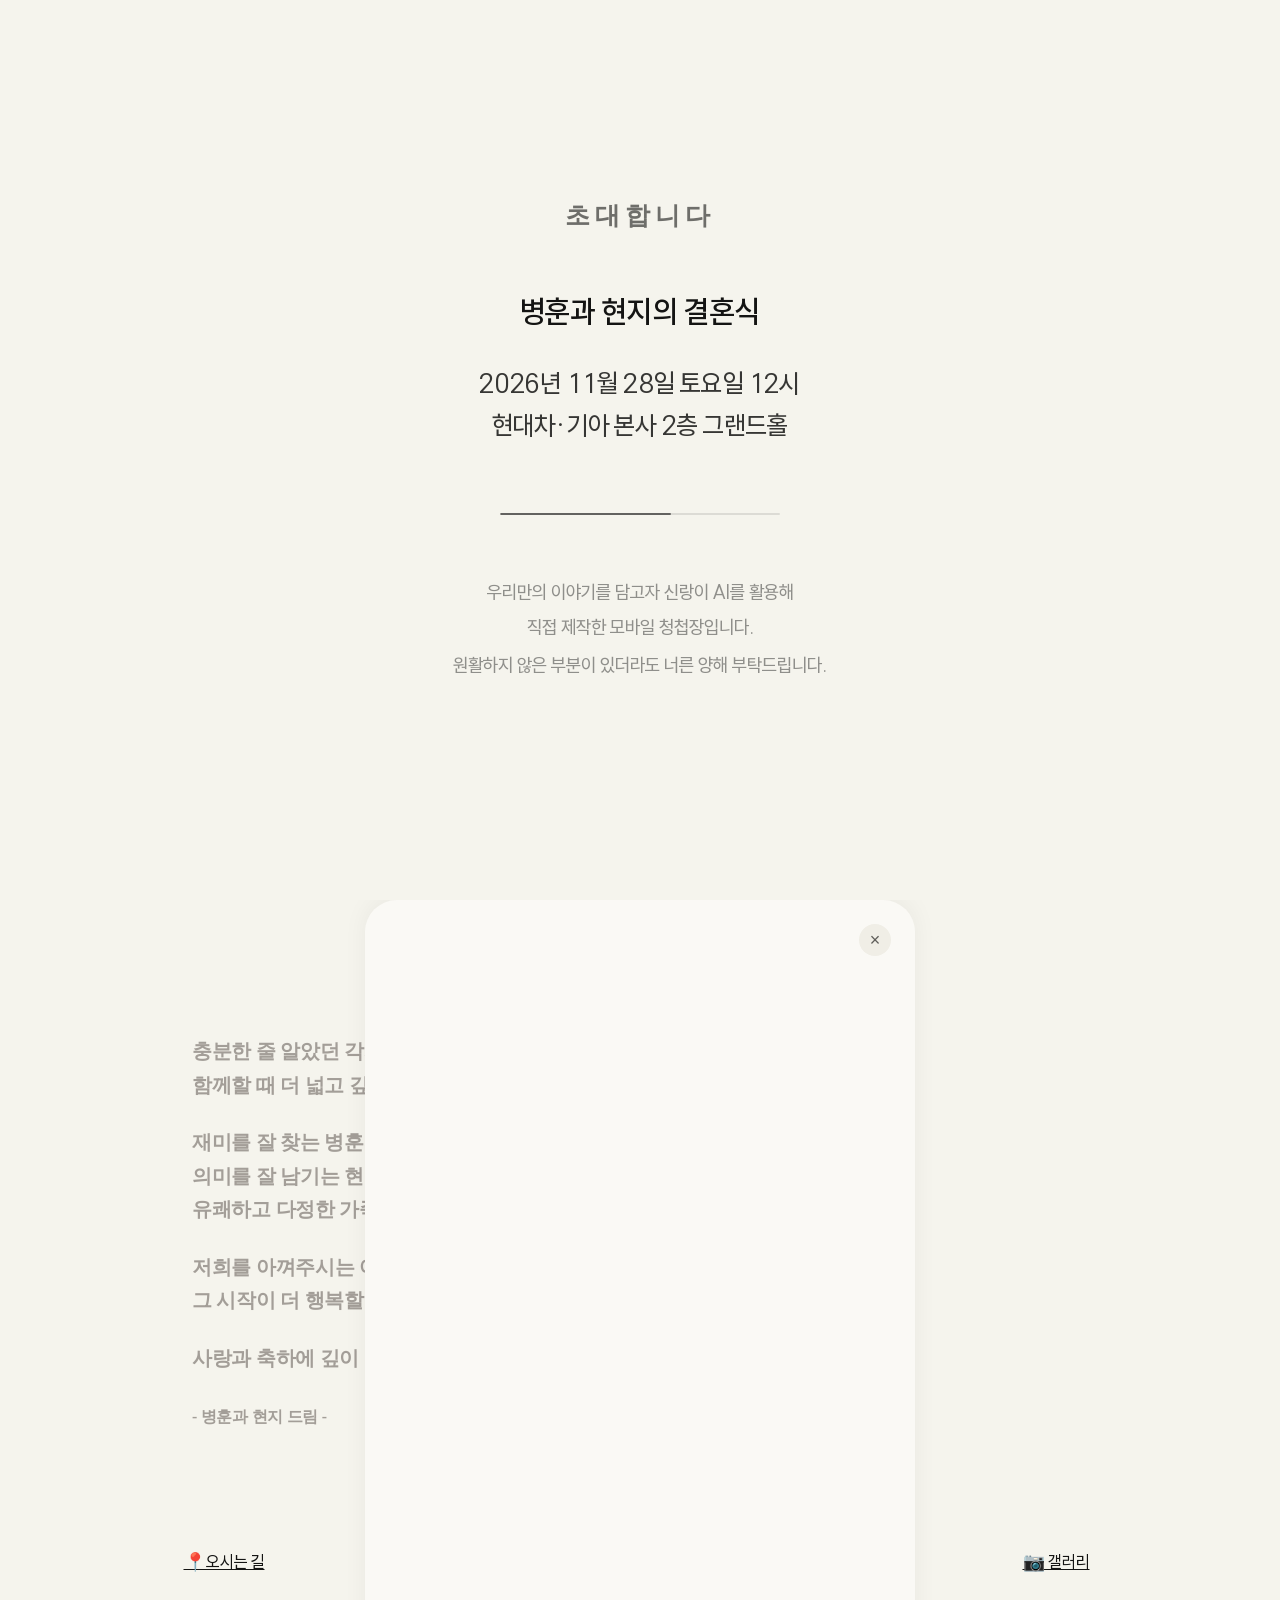
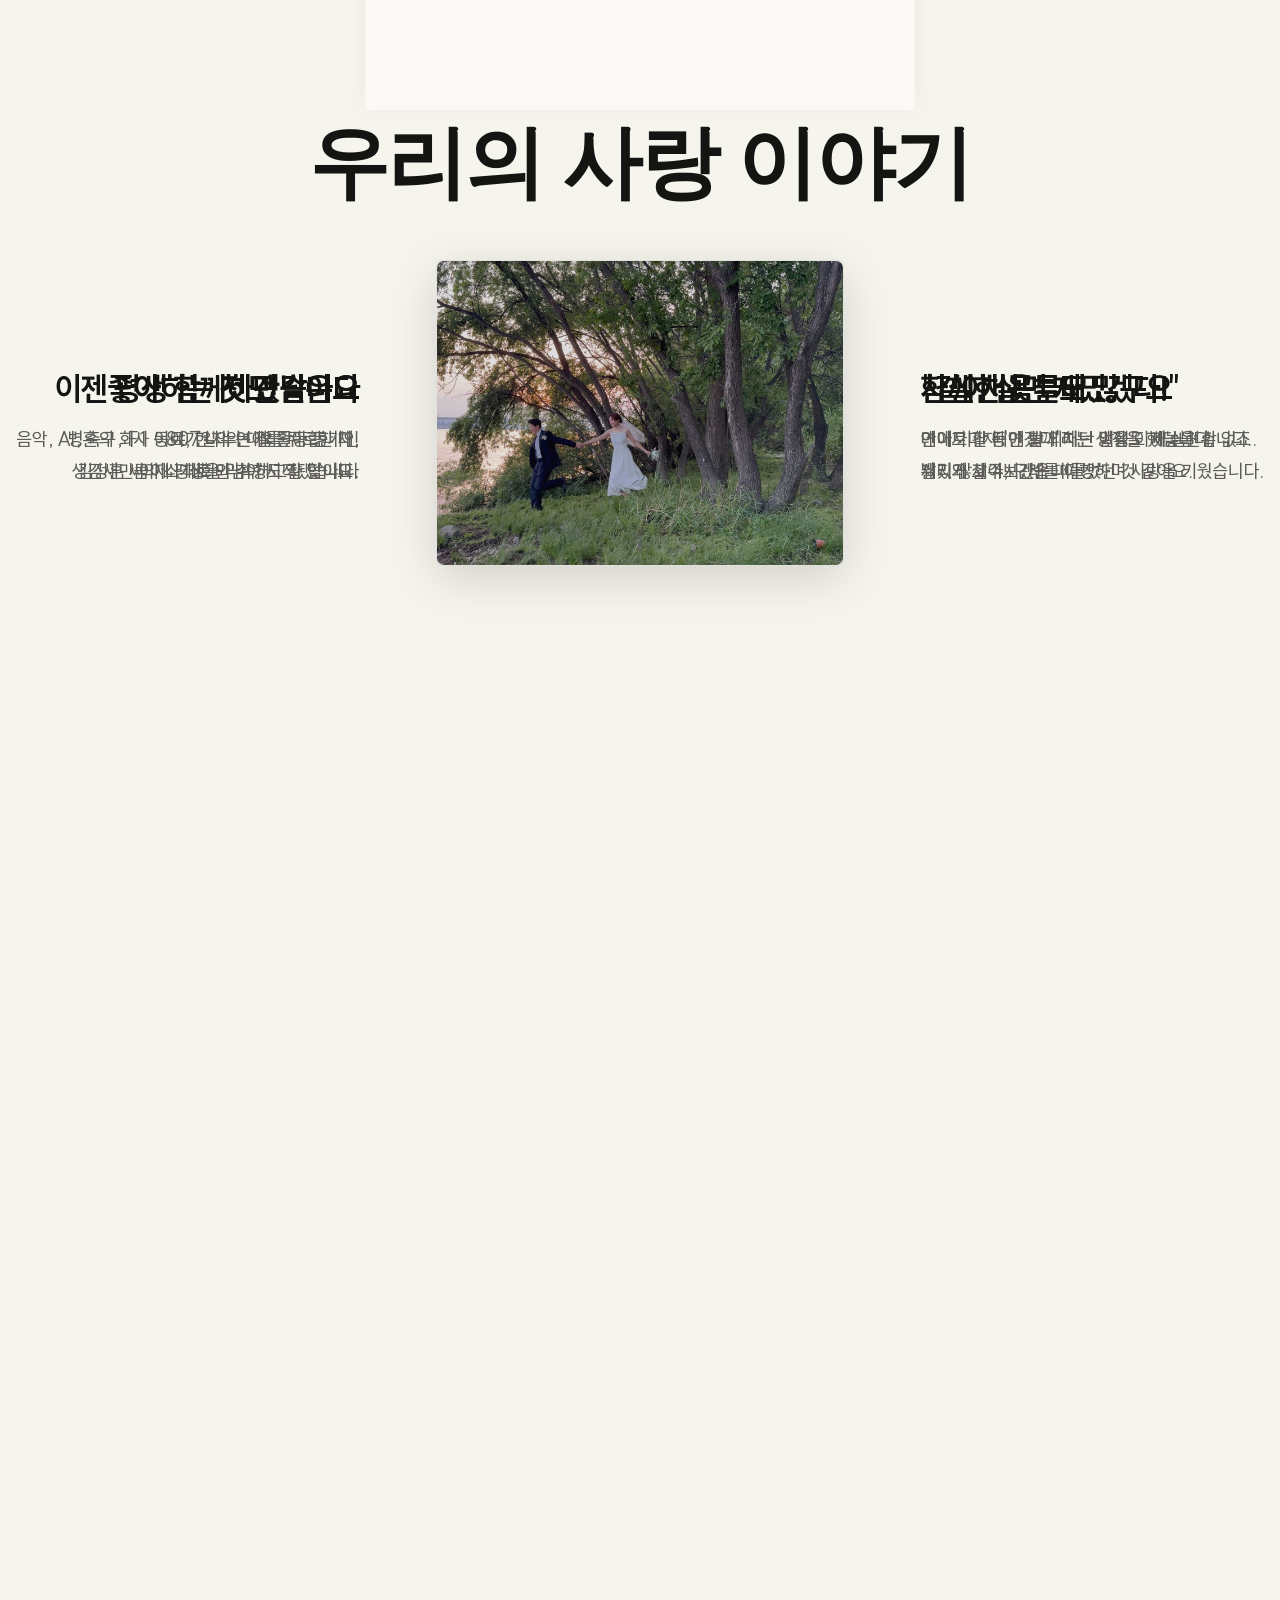
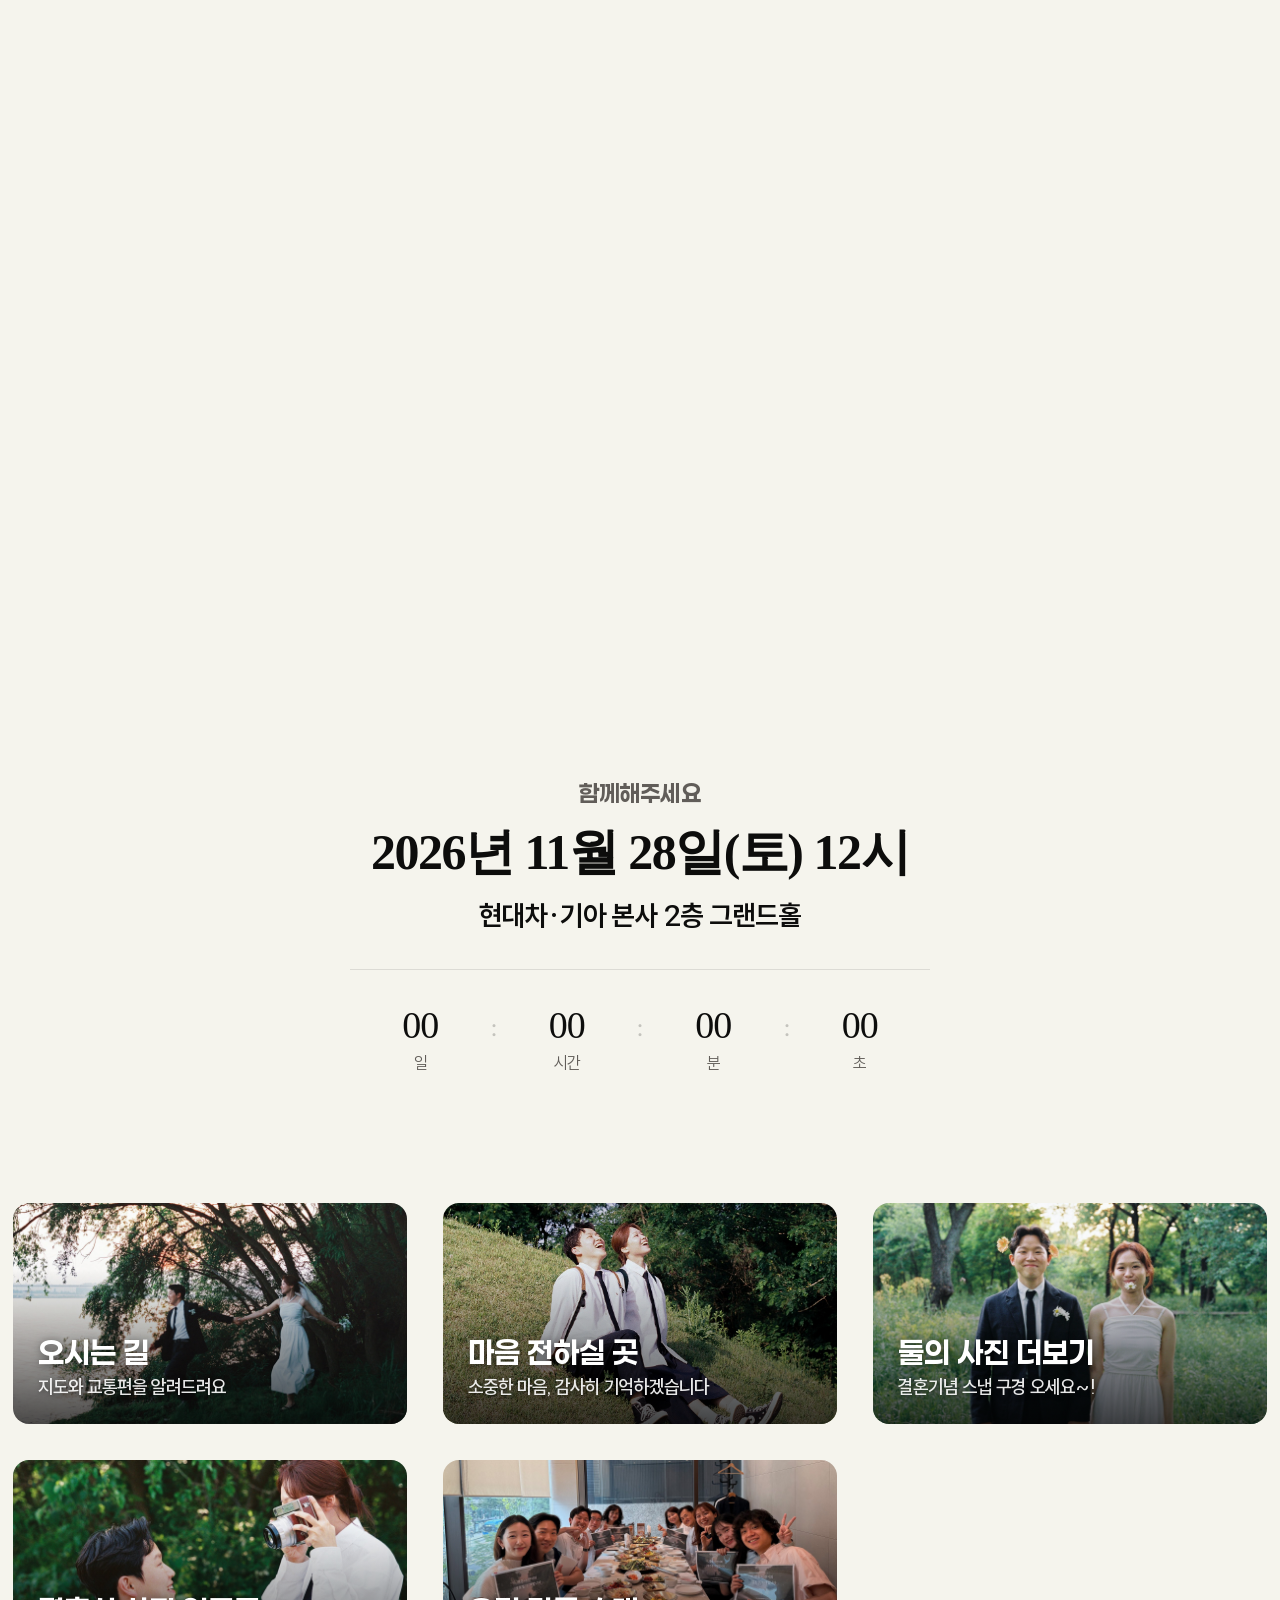
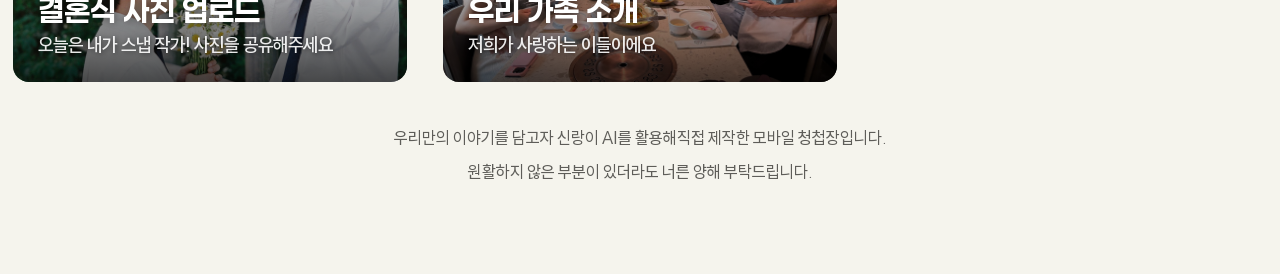
==== commit f1d748f6: "fix: 섹션3 마지막 텍스트 카드 제거 사진과 함께 '앞으로는요' 텍스트 카드도 제거하여 일관성 유지  Co-Authored-By: Claude Haiku 4.5 <noreply" ====
--- a/wedding 2.0/index.html
+++ b/wedding 2.0/index.html
@@ -250,10 +250,6 @@
             <h3 class="s3-card-title">"같이 살면 재밌겠다!"</h3>
             <p class="s3-card-desc">데이트 할 때면 늘 외치던 말을 이제 실현합니다.<br>재밌게 살아보겠습니다!</p>
           </div>
-          <div class="s3-text-card s3-left" data-slot="6">
-            <h3 class="s3-card-title">앞으로는요...</h3>
-            <p class="s3-card-desc">용인 수지에서 신혼을 보낼 예정이에요.<br>알콩달콩 잘 살아보겠습니다!</p>
-          </div>
         </div>
 
         <!-- 사진 스택 -->
@@ -275,7 +271,6 @@
         <div class="s3-text-slot" data-index="3"></div>
         <div class="s3-text-slot" data-index="4"></div>
         <div class="s3-text-slot" data-index="5"></div>
-        <div class="s3-text-slot" data-index="6"></div>
       </div>
 
       <!-- 마지막 사진이 완전히 스택된 후 섹션4 전환 시작을 보장하는 여백 -->
--- a/wedding 2.0/style.css
+++ b/wedding 2.0/style.css
@@ -1254,7 +1254,7 @@
 }
 
 .s3-text-slot:last-child {
-  min-height: 81.25vh;
+  min-height: 5vh;
 }
 
 .s3-bottom-spacer {
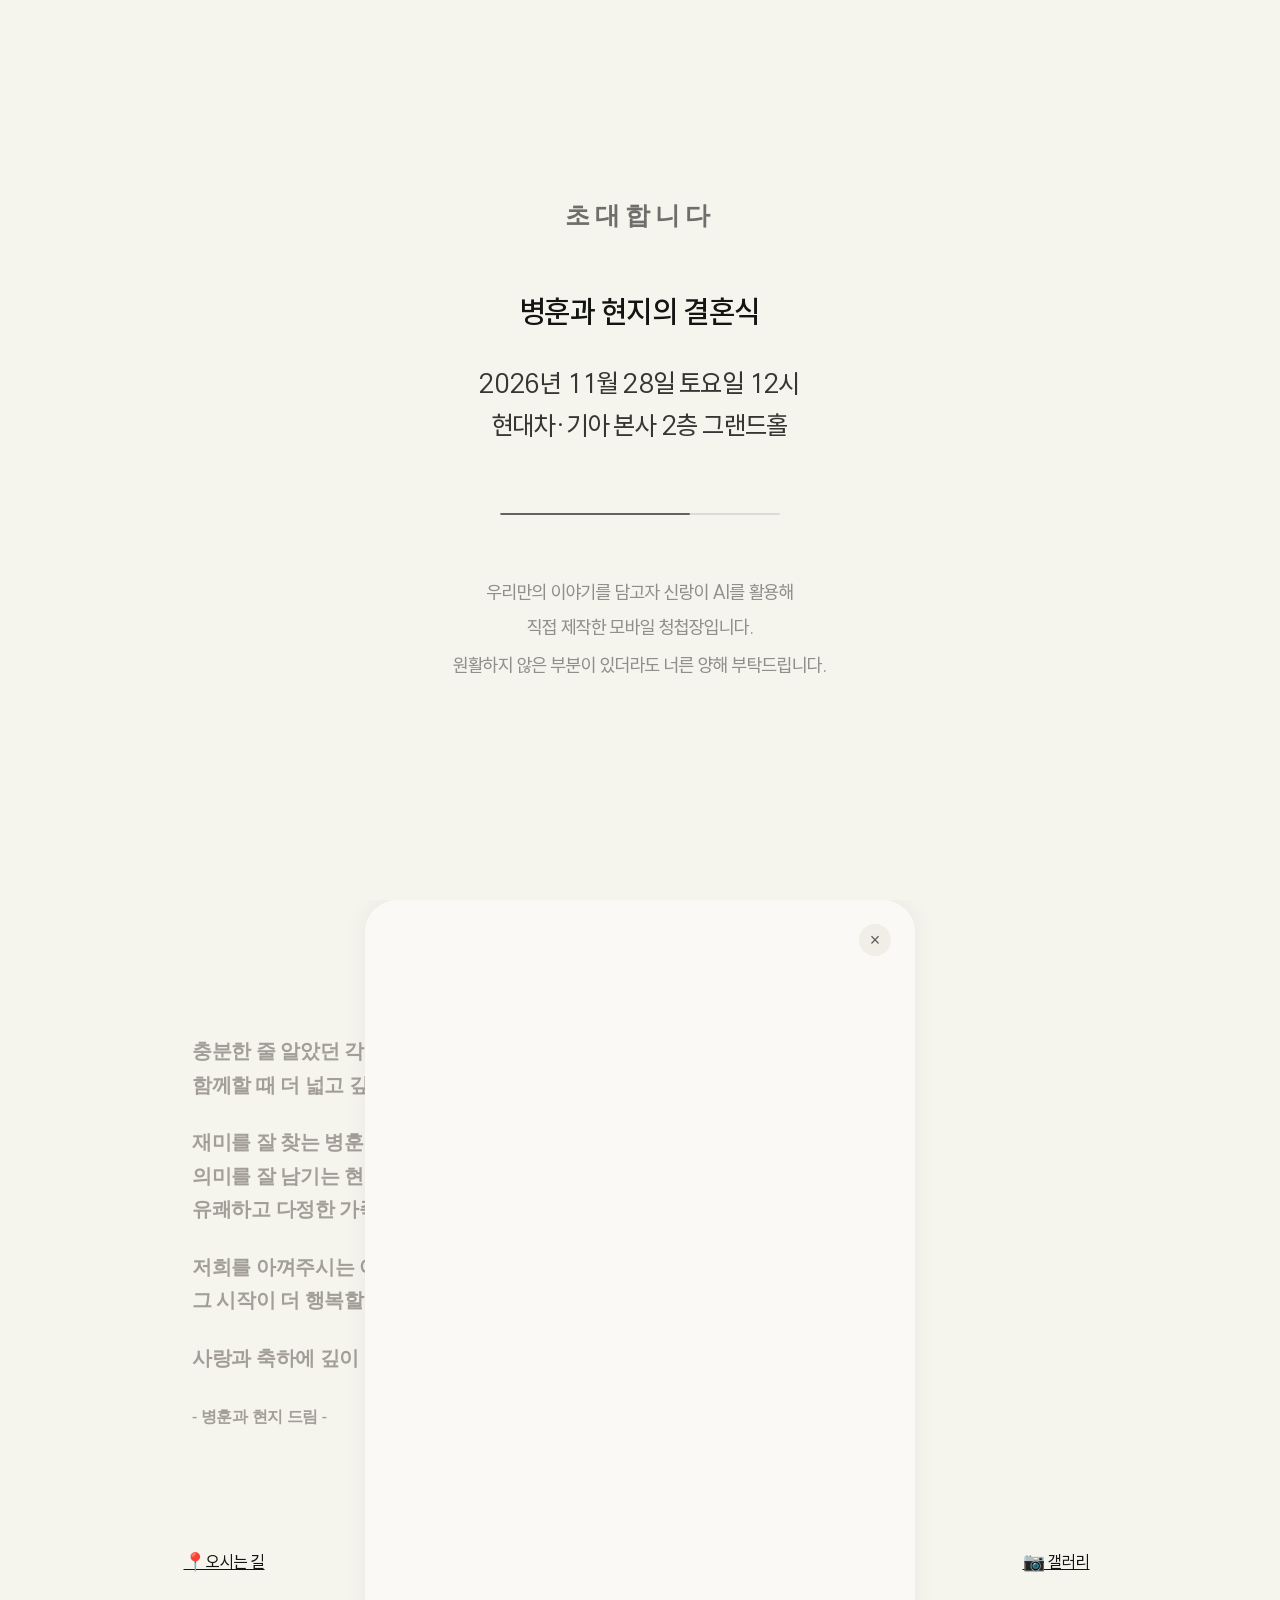
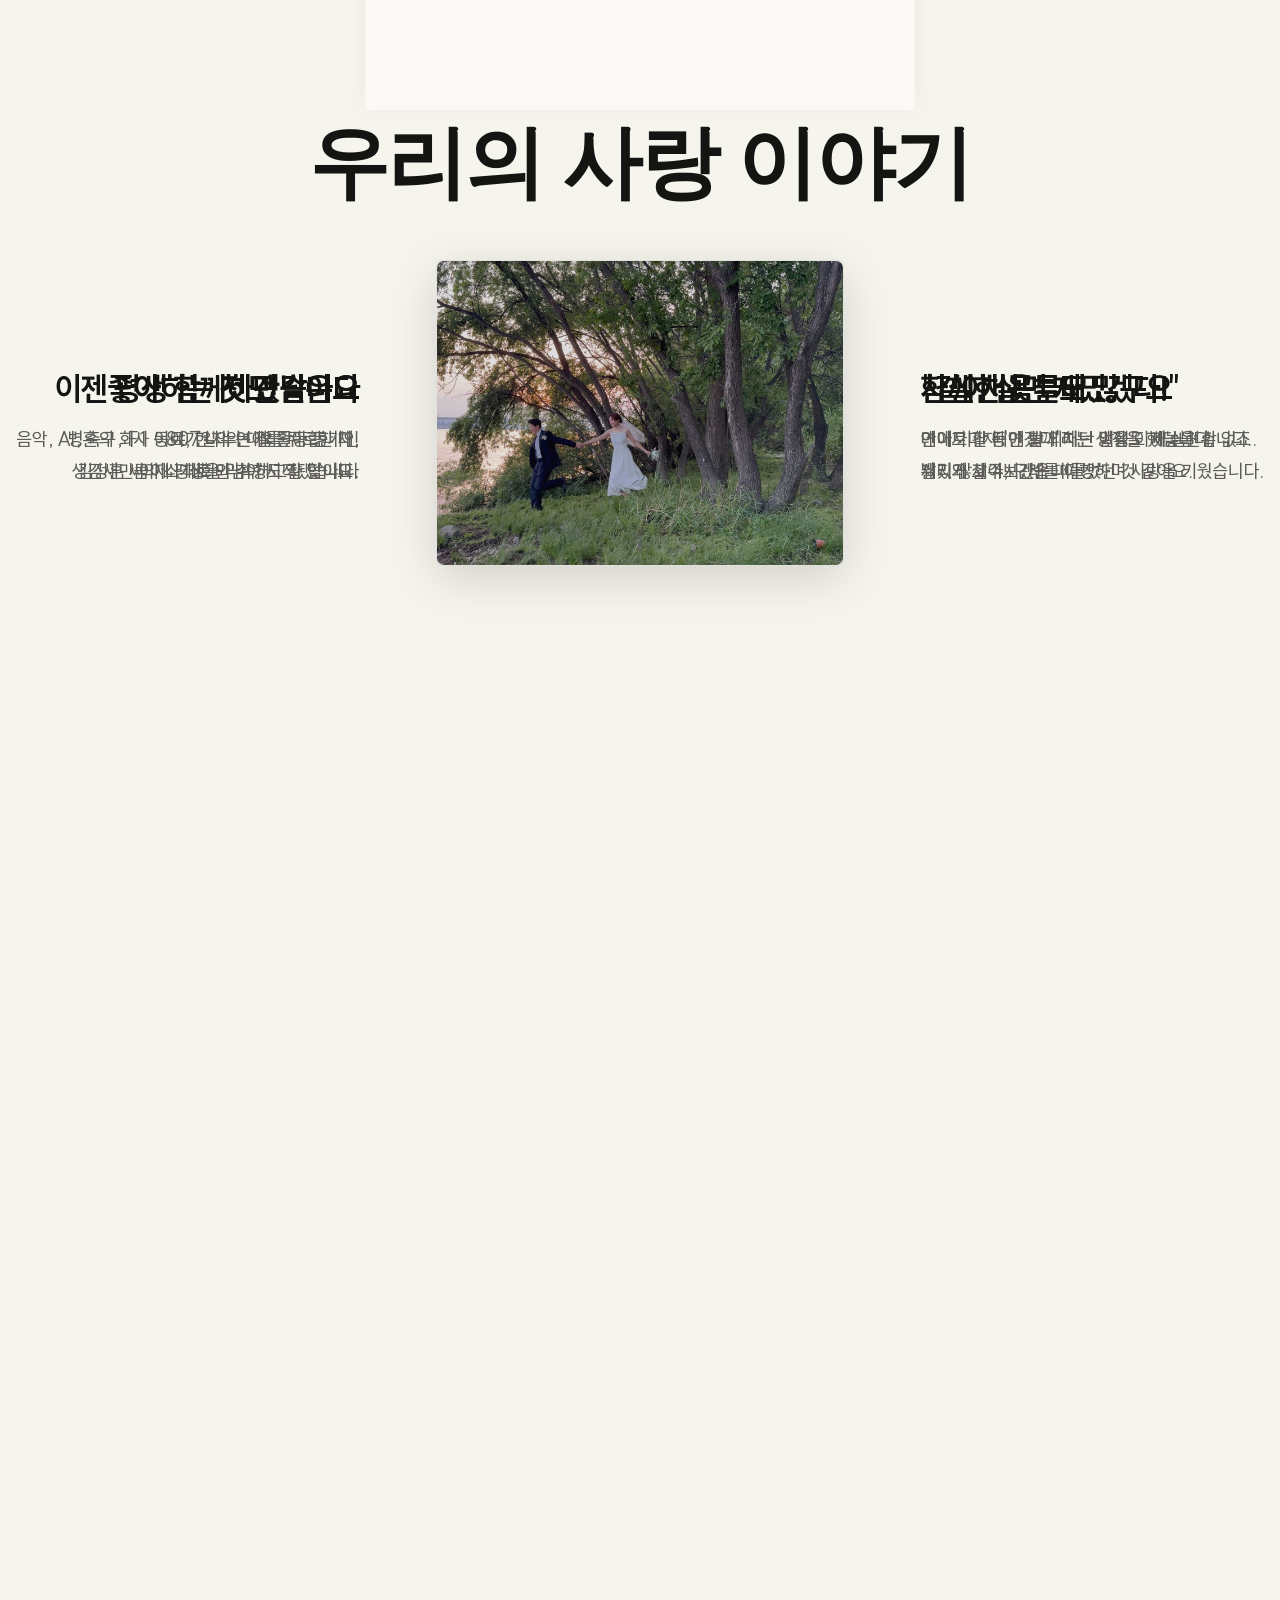
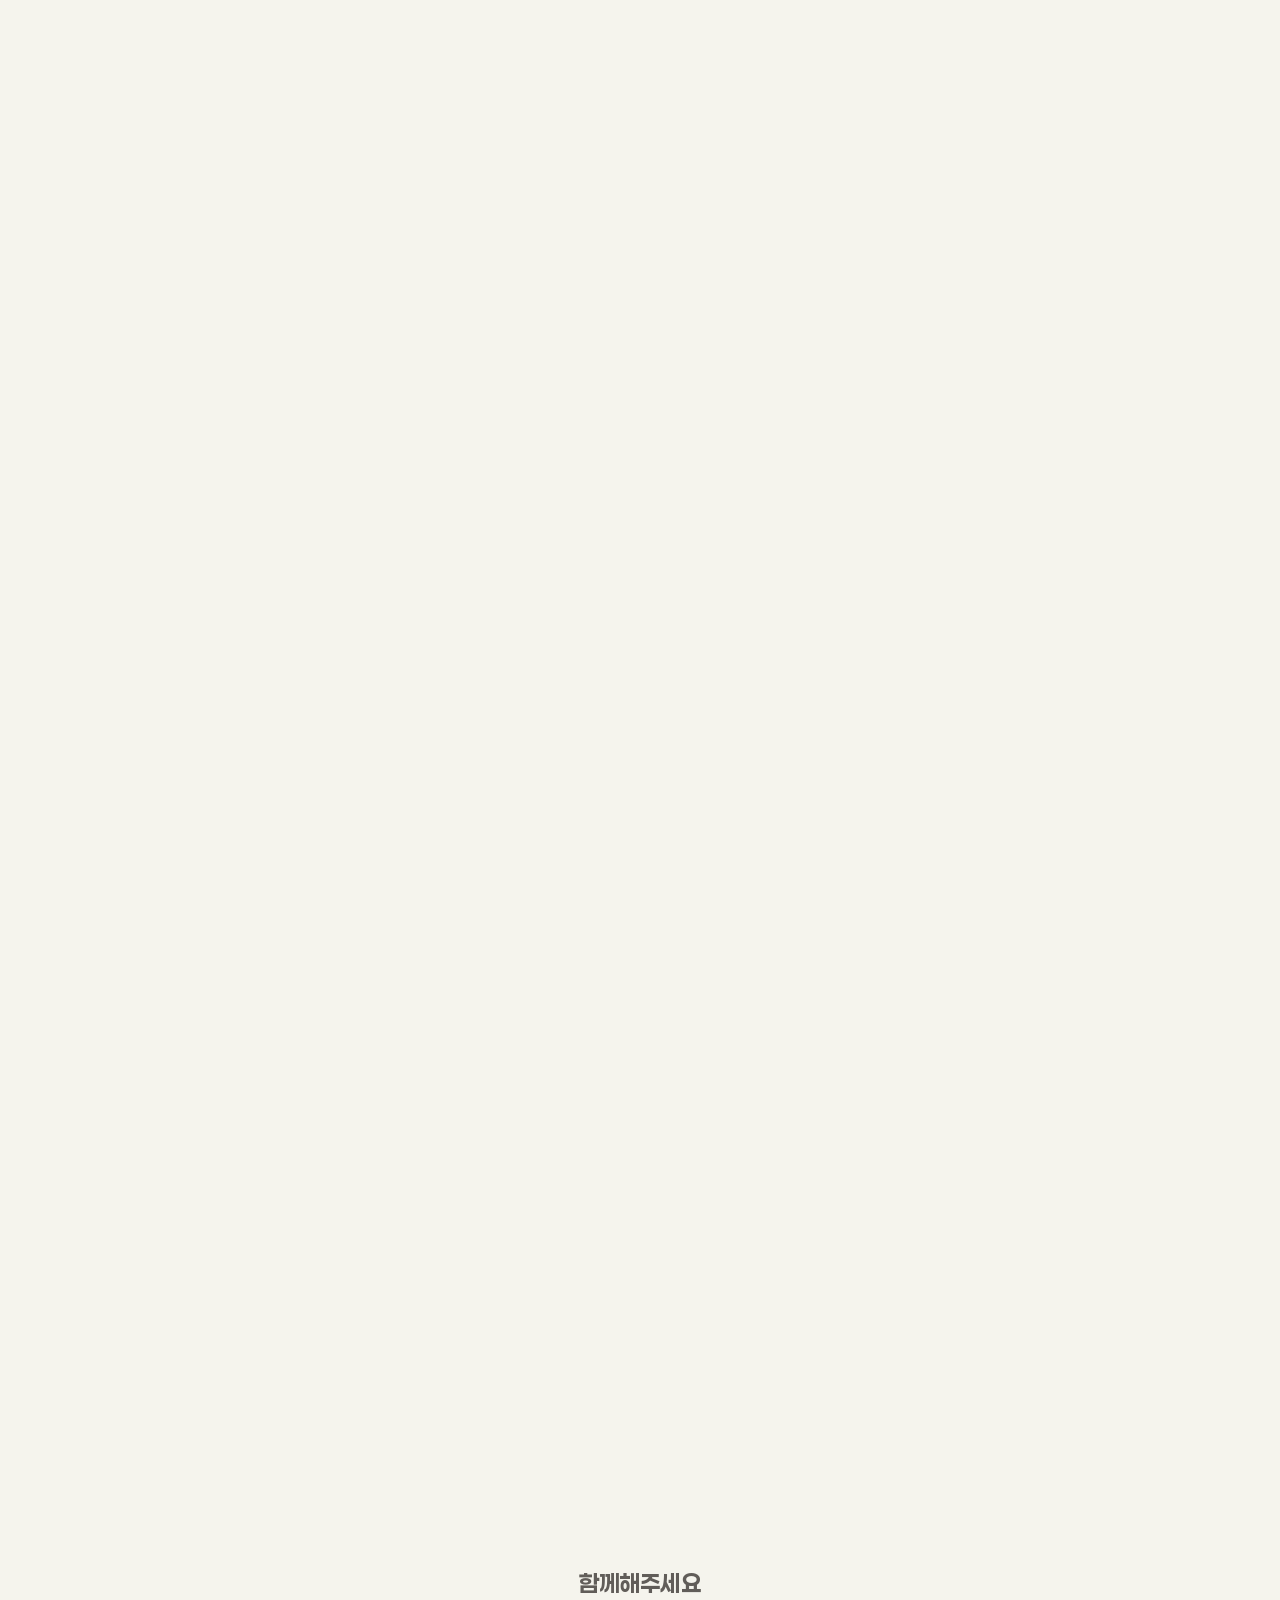
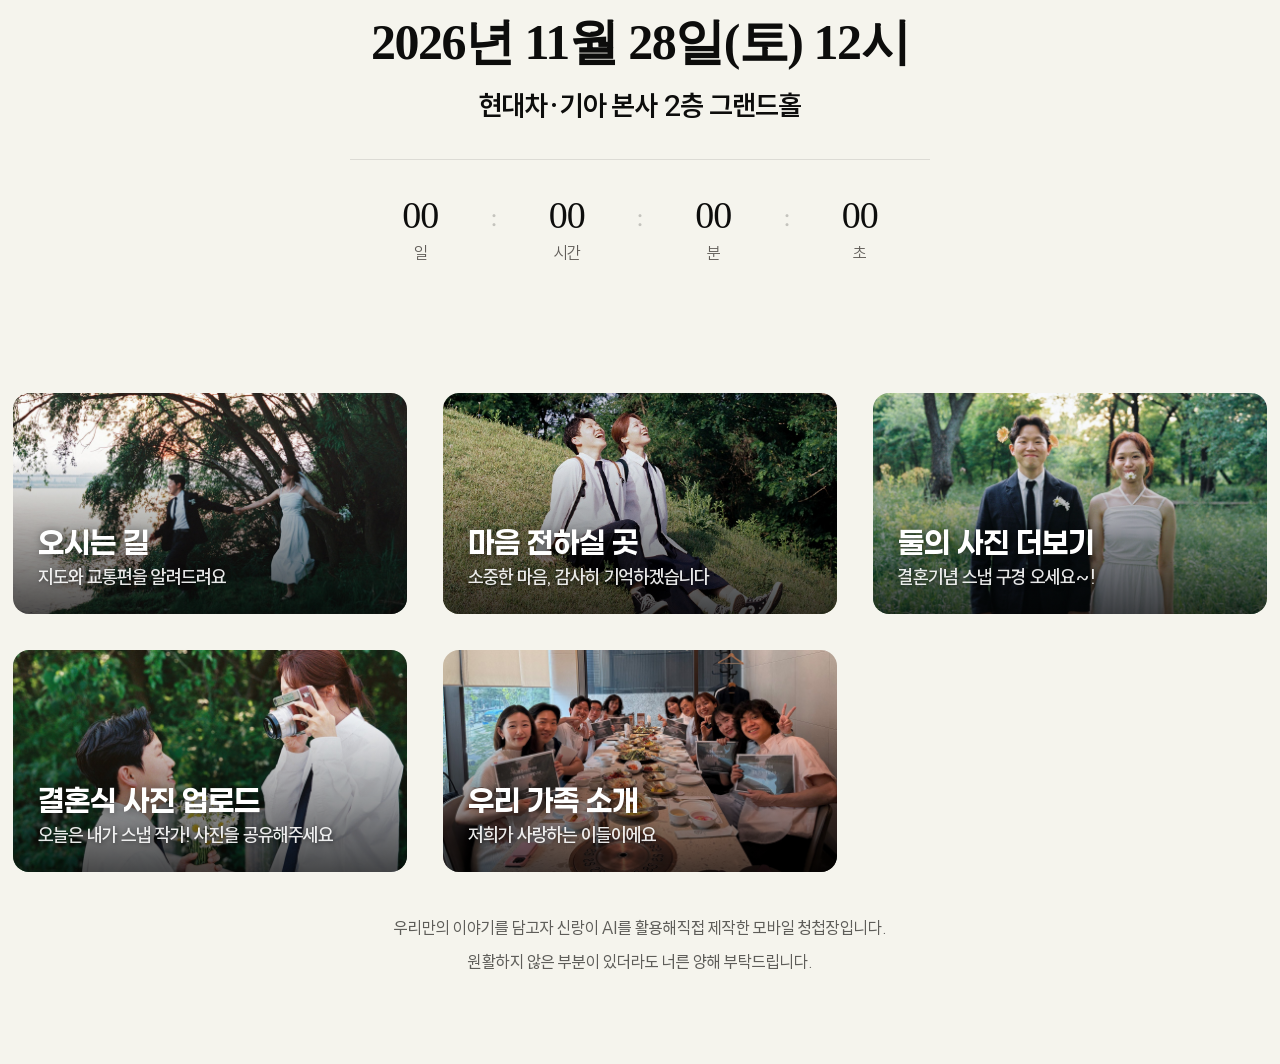
==== commit 0ad5efc2: "fix: 파비콘 경로 fav_new.png → fav.png로 변경 Co-Authored-By: Claude Haiku 4.5 <noreply@anthropic.com>" ====
--- a/wedding 2.0/index.html
+++ b/wedding 2.0/index.html
@@ -17,8 +17,8 @@
   <link href="https://fonts.googleapis.com/css2?family=Inter:wght@400;500;600;700&display=swap" rel="stylesheet">
 
   <!-- Favicon & Touch Icon -->
-  <link rel="icon" type="image/png" href="fav_new.png">
-  <link rel="apple-touch-icon" href="fav_new.png">
+  <link rel="icon" type="image/png" href="fav.png">
+  <link rel="apple-touch-icon" href="fav.png">
 
   <!-- Critical resource preloads: 폰트 최우선(로딩 화면 텍스트) → 메인 이미지 -->
   <link rel="preload" as="font" href="fonts/GowunBatang-Bold.ttf" type="font/truetype" crossorigin fetchpriority="high">
--- a/wedding 2.0/style.css
+++ b/wedding 2.0/style.css
@@ -1258,8 +1258,8 @@
 }
 
 .s3-bottom-spacer {
-  height: 100dvh;
-  height: 100lvh;
+  height: 10dvh;
+  height: 10lvh;
 }
 
 /* 텍스트 있는 슬롯 — 좌측 배치 */
@@ -2560,7 +2560,7 @@
   display: flex;
   align-items: center;
   justify-content: center;
-  min-height: 300px;
+  min-height: 500px;
 }
 
 .snap-image-wrapper {
@@ -2571,7 +2571,7 @@
   justify-content: center;
   position: relative;
   padding: 0 12px;
-  overflow: hidden;
+  overflow: visible;
 }
 
 .snap-img {
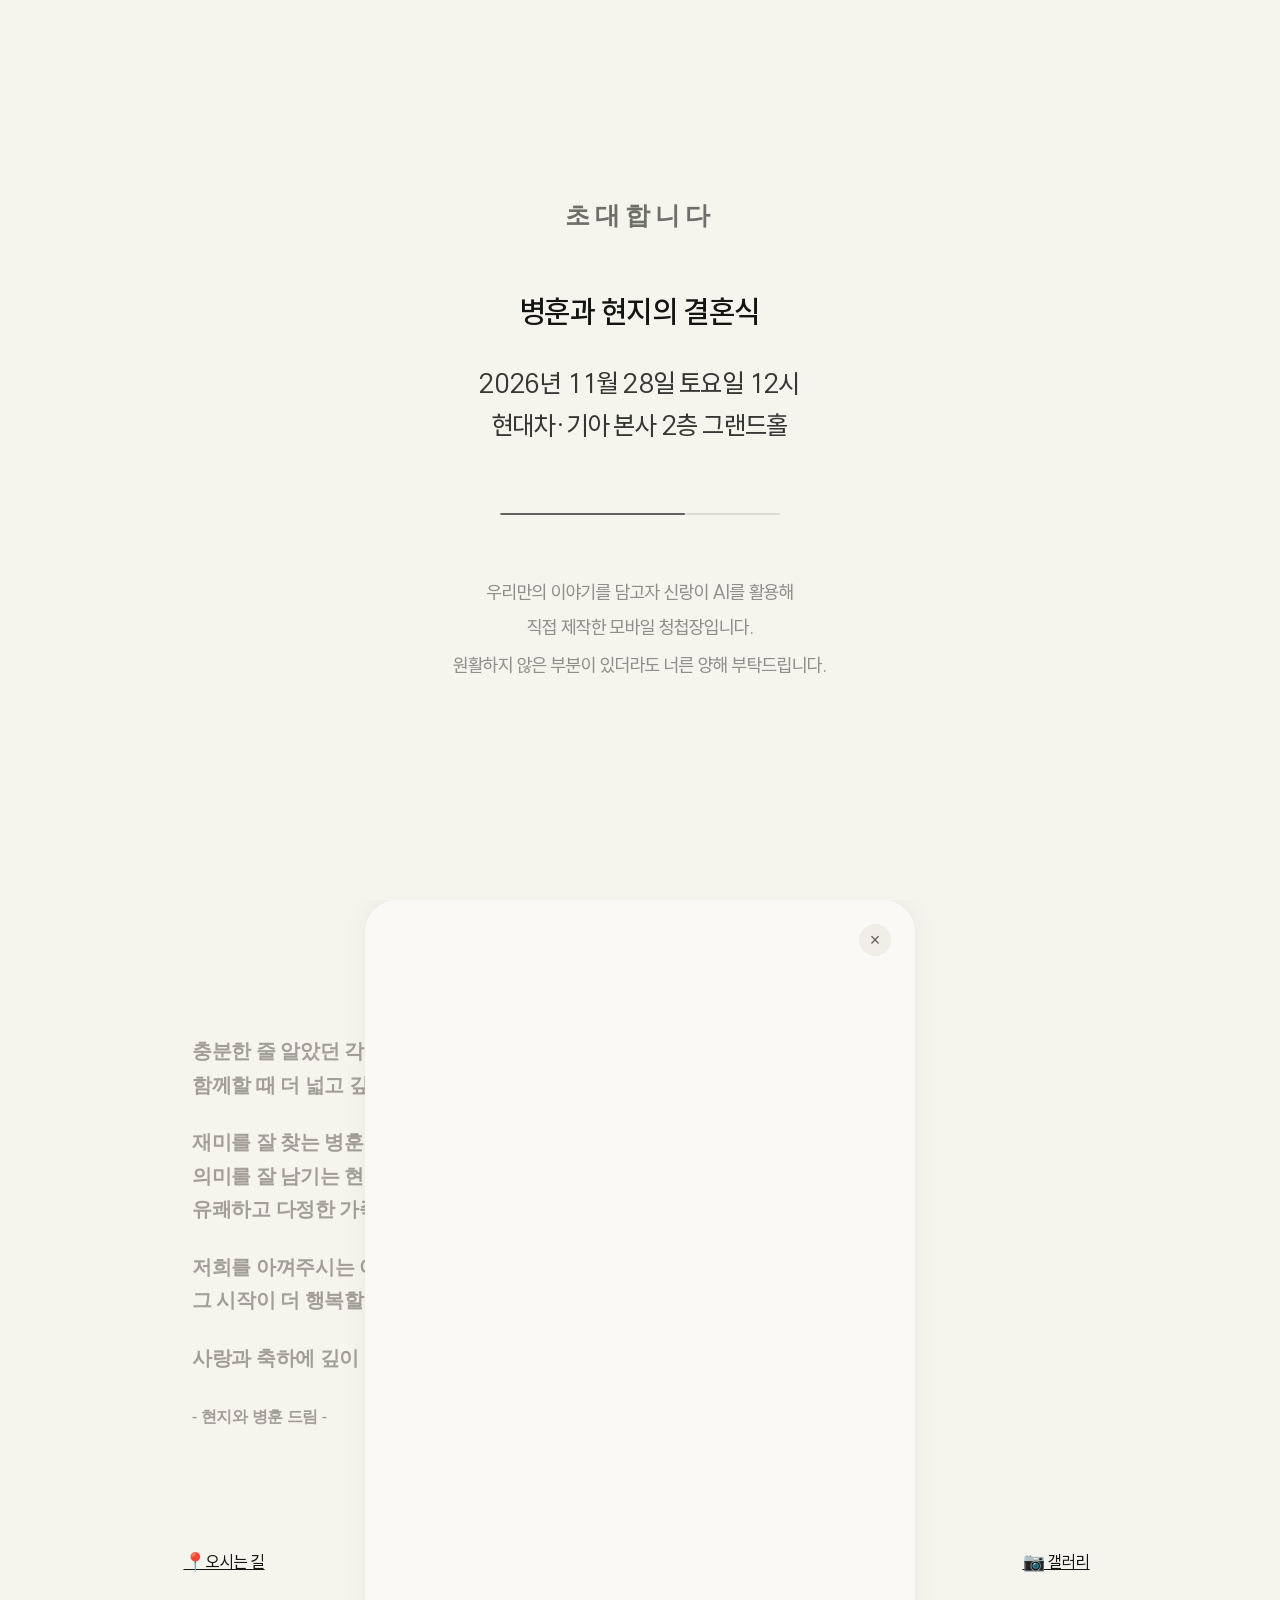
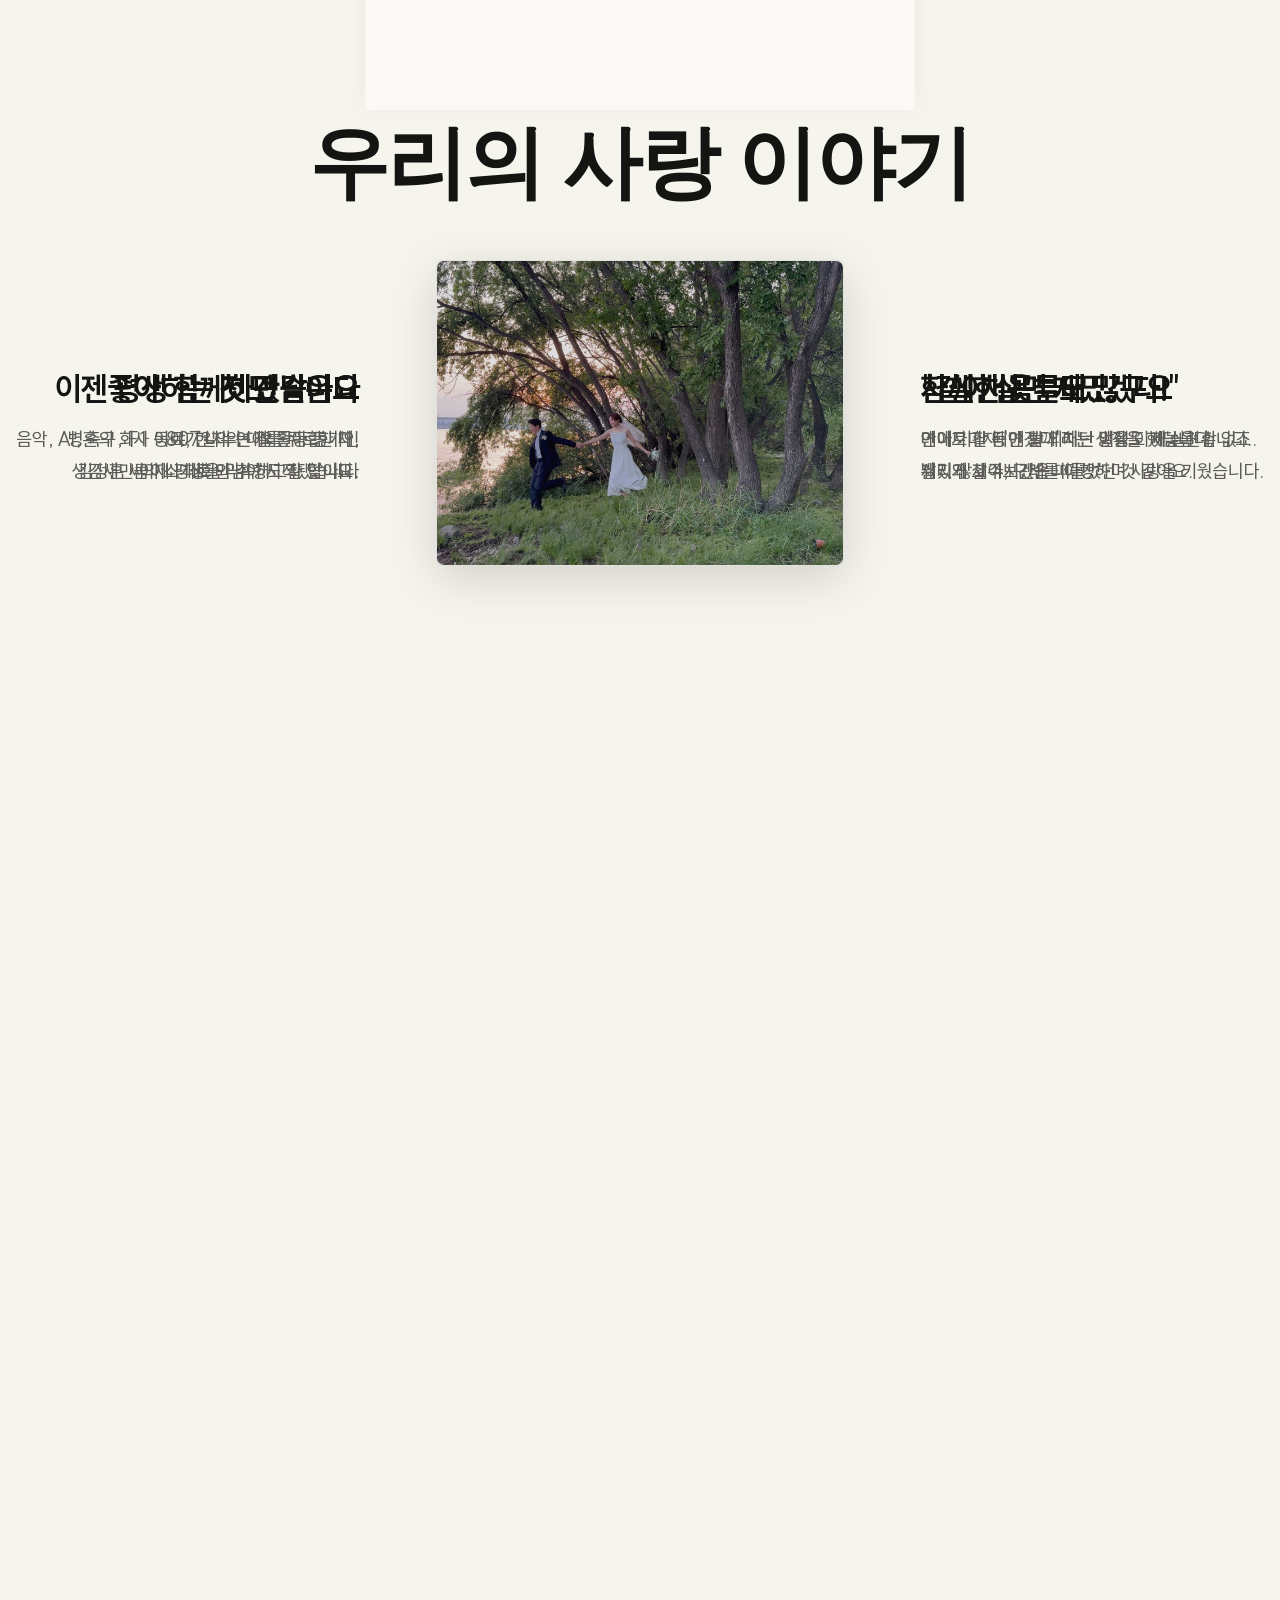
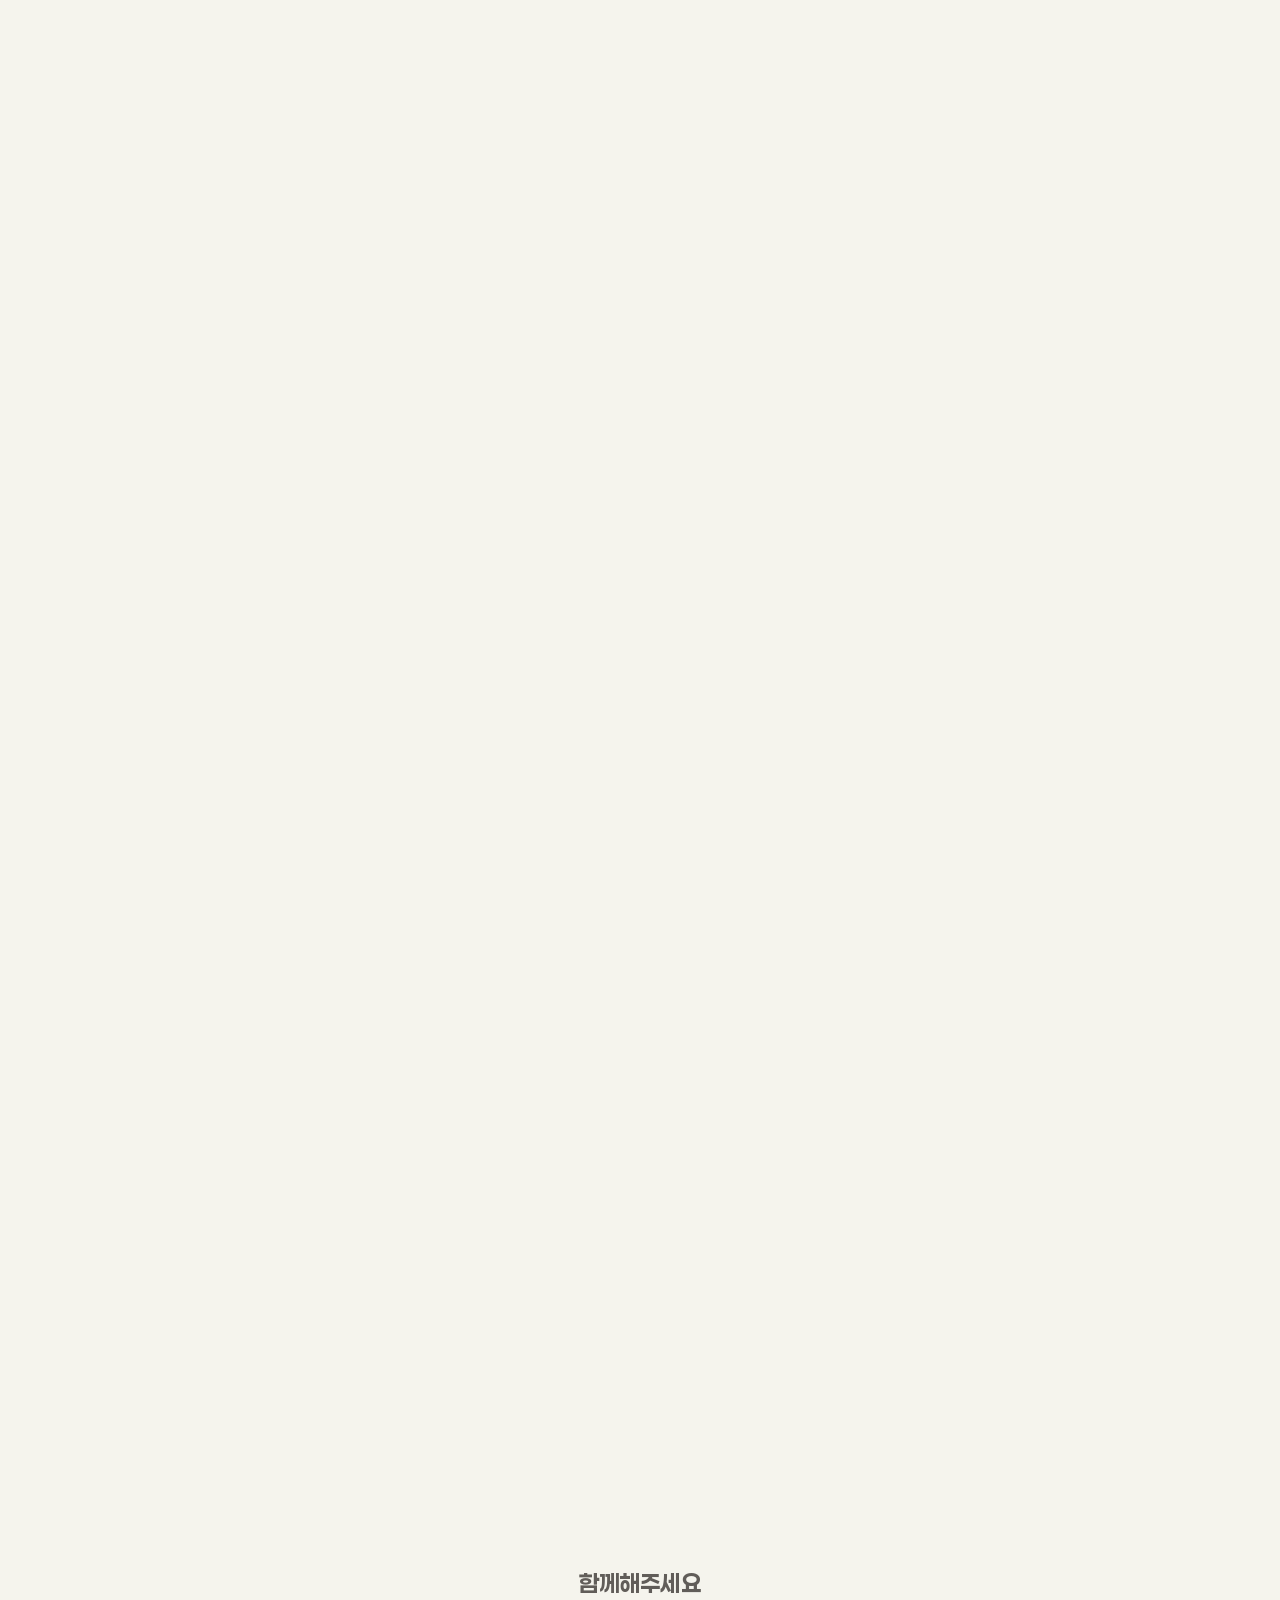
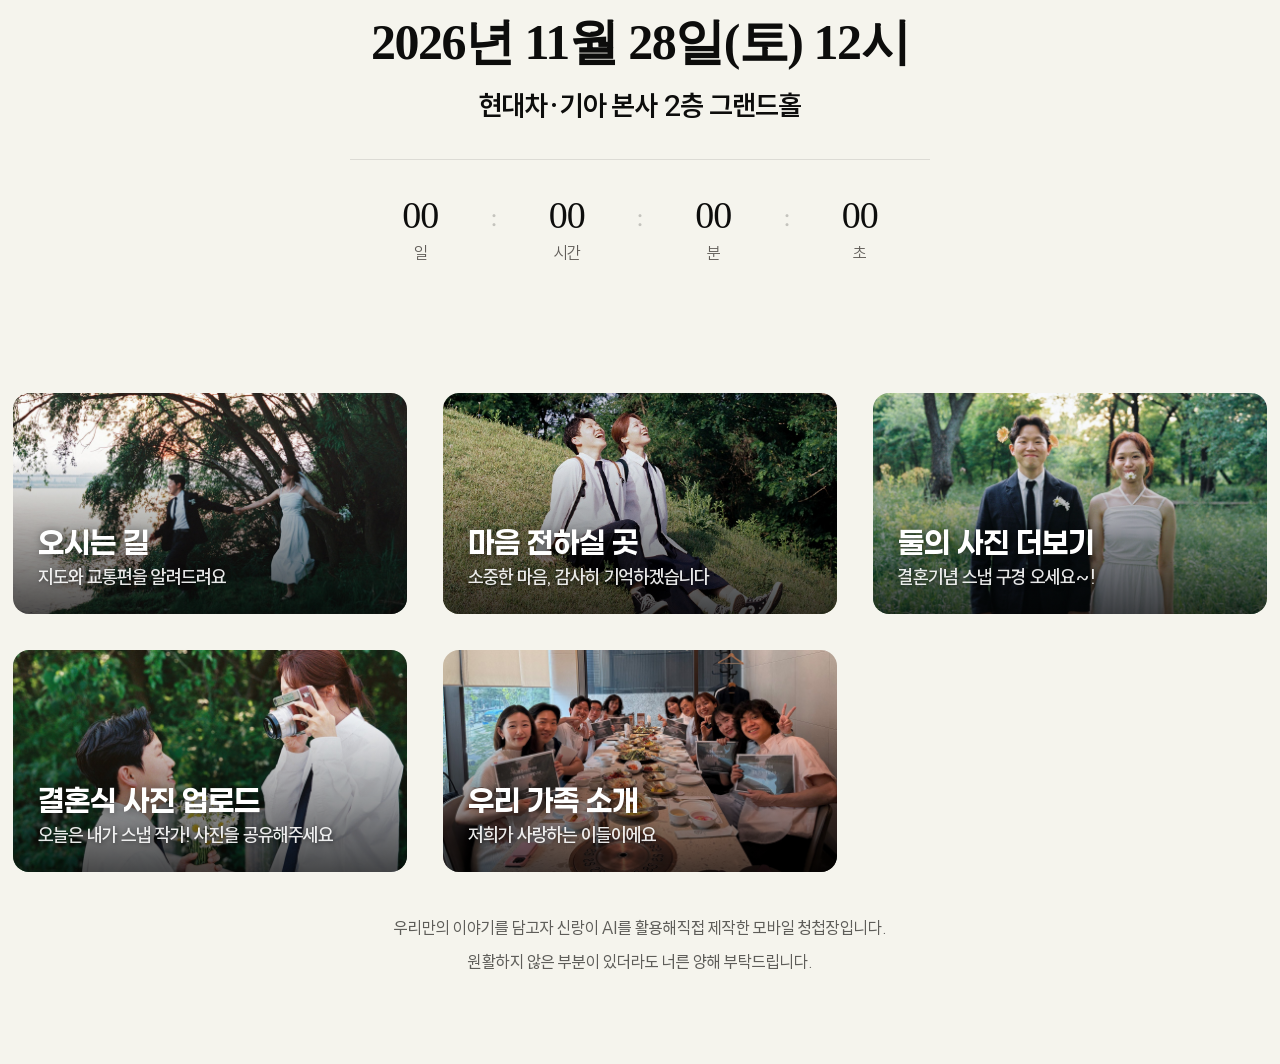
==== commit 51b6b548: "fix: 섹션2 서명 순서 변경 - 병훈과 현지 → 현지와 병훈 Co-Authored-By: Claude Haiku 4.5 <noreply@anthropic.com>" ====
--- a/wedding 2.0/index.html
+++ b/wedding 2.0/index.html
@@ -79,7 +79,8 @@
   <!-- SECTION 0: Dynamic Island Navigation -->
   <nav id="dynamic-island" aria-label="페이지 네비게이션">
     <div class="di-logo-wrap">
-      <span class="di-logo-desktop">BH &hearts; HJ<span class="di-event">&ensp;|&ensp;11월 28일 토요일 12시, 현대차·기아 본사</span></span>
+      <span class="di-logo-desktop">BH &hearts; HJ<span class="di-event">&ensp;|&ensp;11월 28일 토요일 12시, 현대차·기아
+          본사</span></span>
       <span class="di-logo-mobile">
         <span class="di-logo-text">BH&hearts;HJ</span>
         <span class="di-event-mobile">11월 28일 토요일 12시, 현대차·기아 본사</span>
@@ -200,8 +201,8 @@
           <span class="s2-word">감사드립니다!</span><br>
           <span class="s2-gap"></span>
           <span class="s2-sign"><span class="s2-word">-</span>
-            <span class="s2-word">병훈과</span>
-            <span class="s2-word">현지</span>
+            <span class="s2-word">현지와</span>
+            <span class="s2-word">병훈</span>
             <span class="s2-word">드림</span>
             <span class="s2-word">-</span></span>
         </p>
@@ -285,7 +286,8 @@
       <div class="s4-inner">
         <p class="s4-label">함께해주세요</p>
         <h2 class="s4-date">2026년 11월 28일(토) 12시</h2>
-        <p class="s4-venue" id="s4-venue" style="cursor: pointer;" onclick="openCardModal(0)" title="오시는 길 지도 보기">현대차·기아 본사 2층 그랜드홀</p>
+        <p class="s4-venue" id="s4-venue" style="cursor: pointer;" onclick="openCardModal(0)" title="오시는 길 지도 보기">현대차·기아
+          본사 2층 그랜드홀</p>
         <div class="s4-divider"></div>
         <div class="s4-countdown" id="s4-countdown">
           <div class="s4-unit">
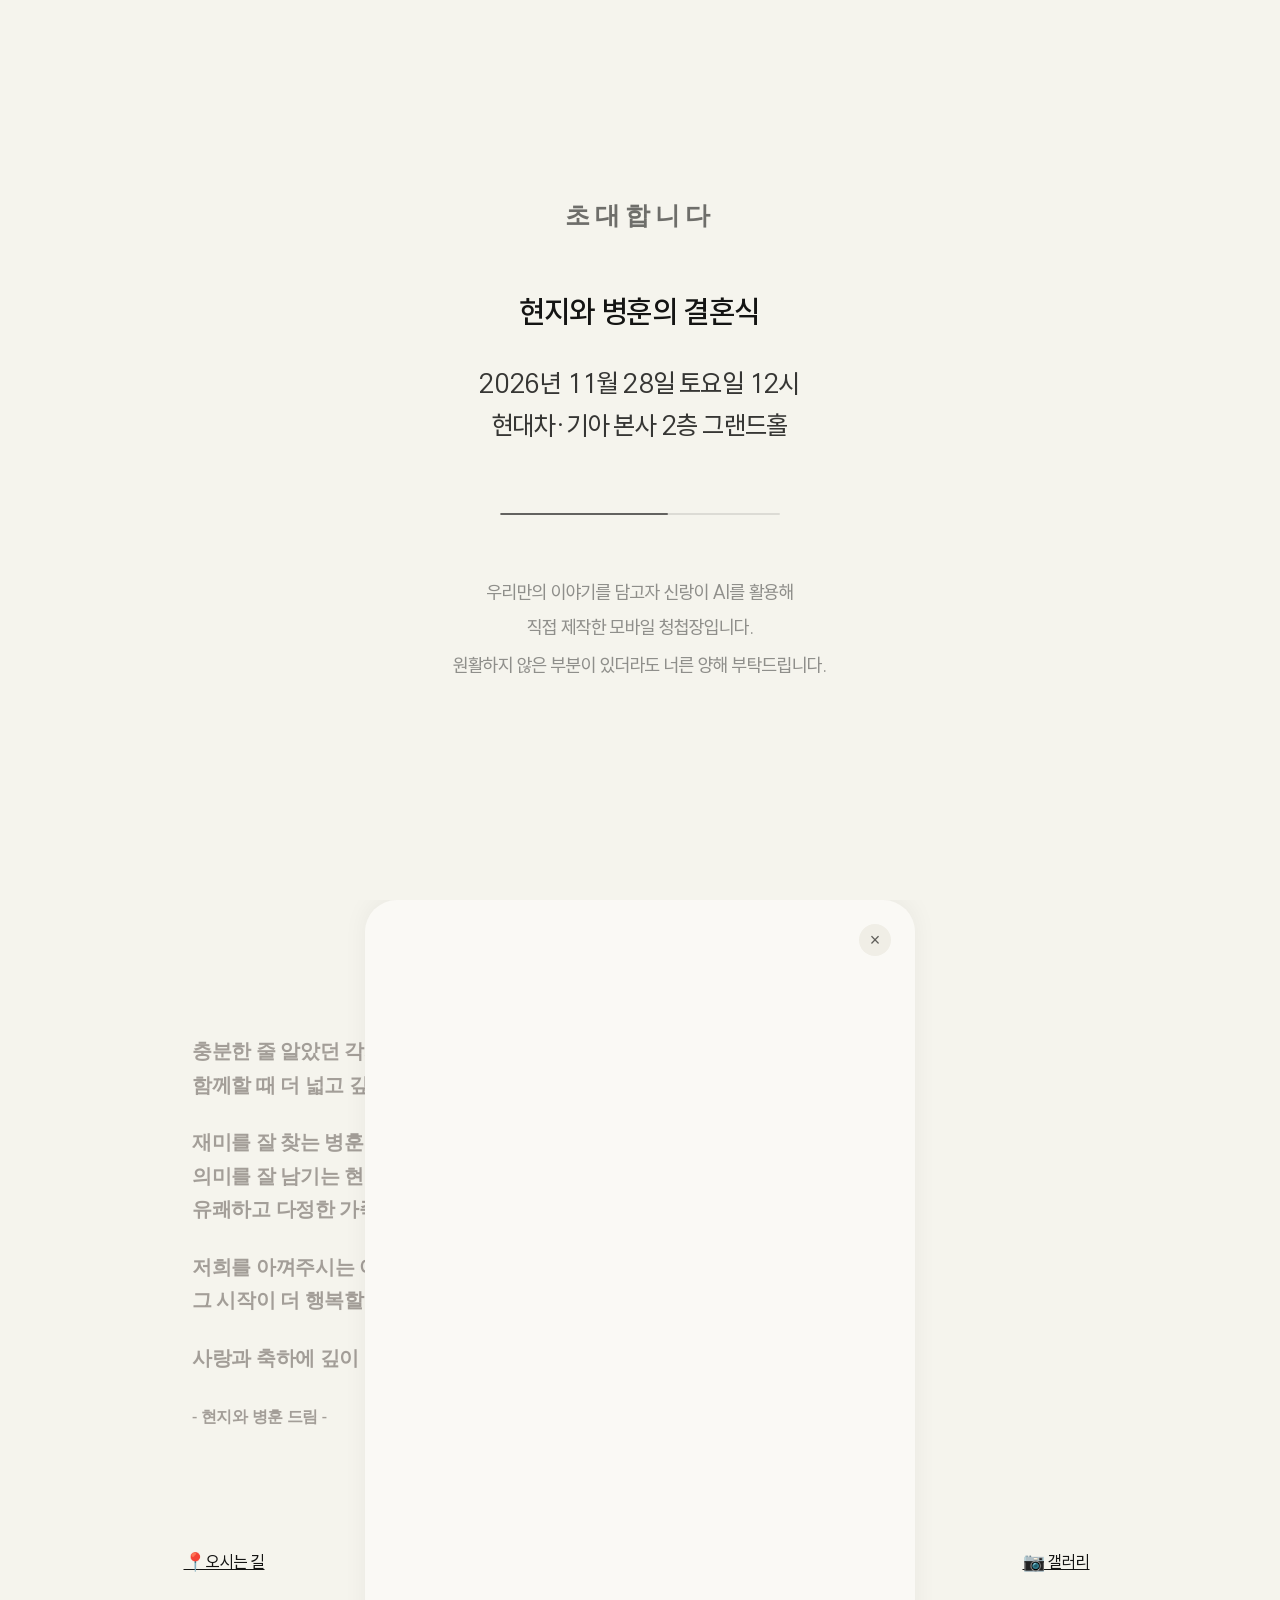
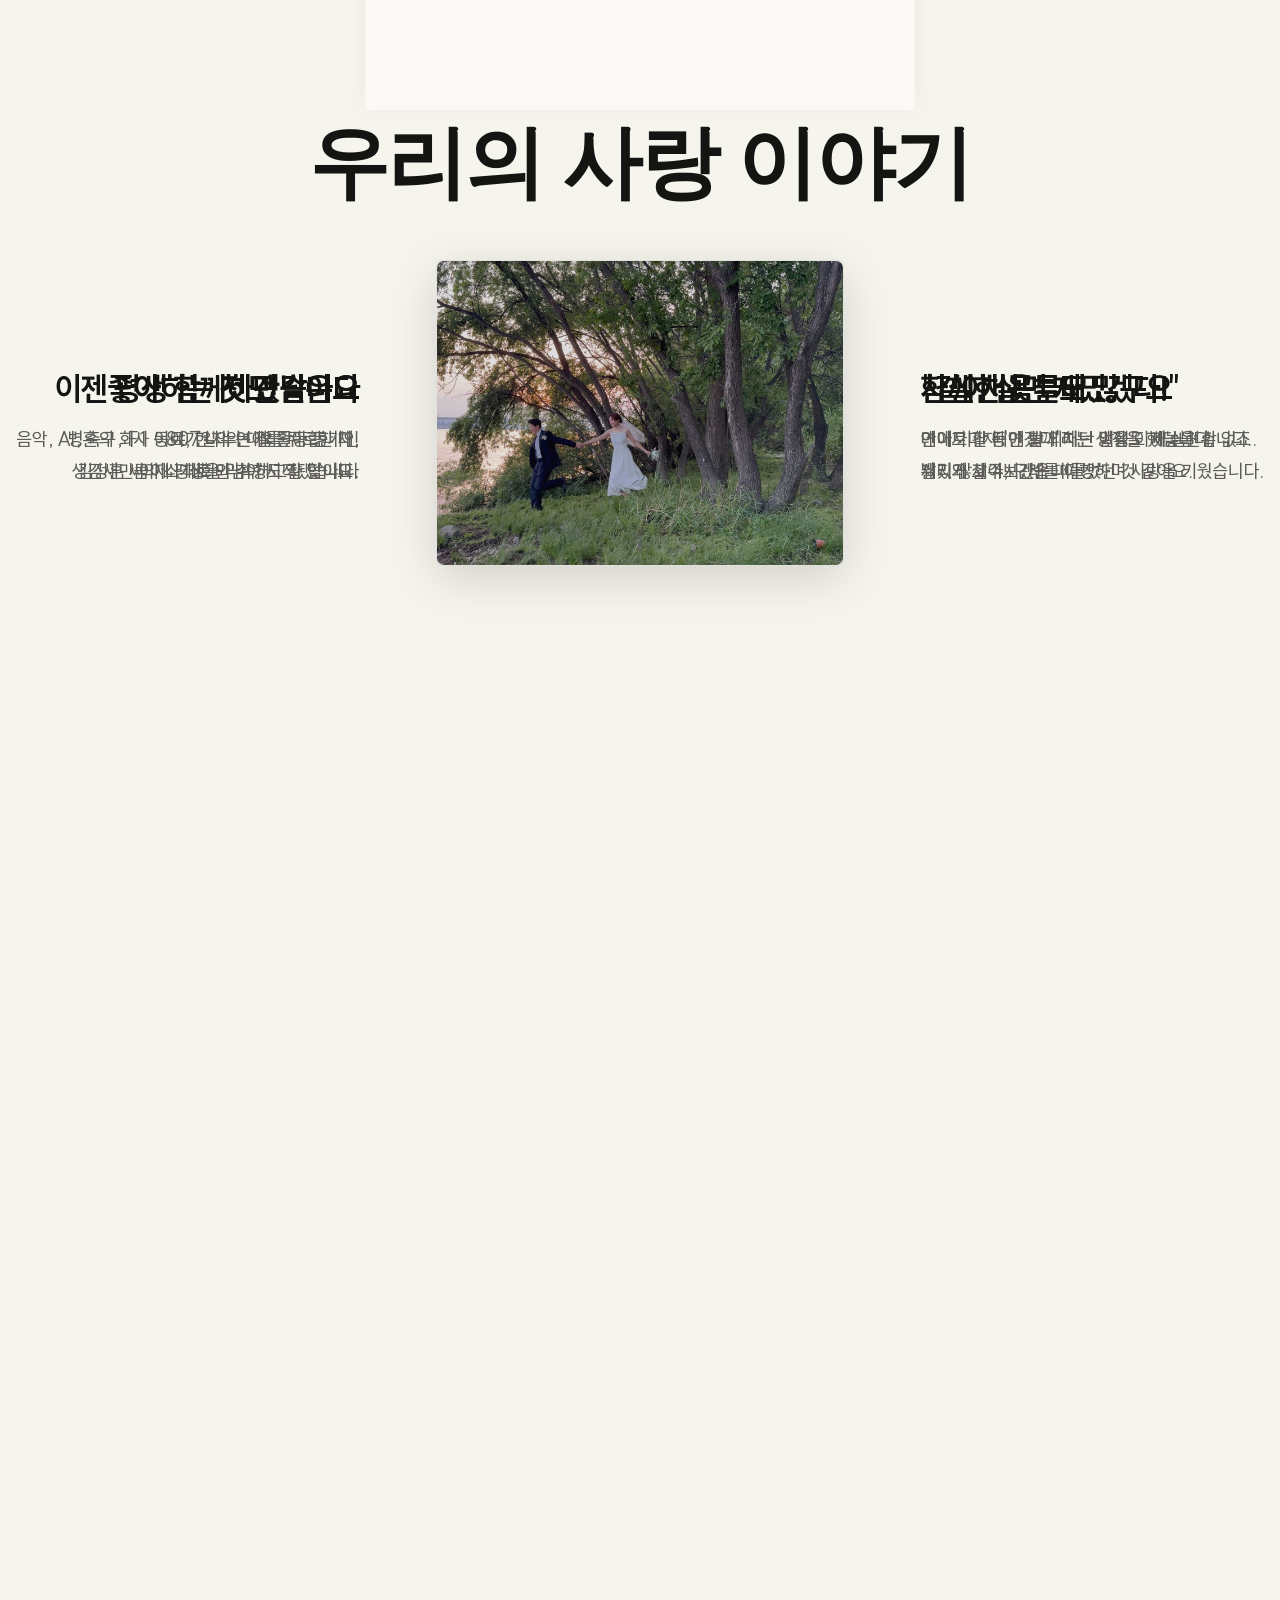
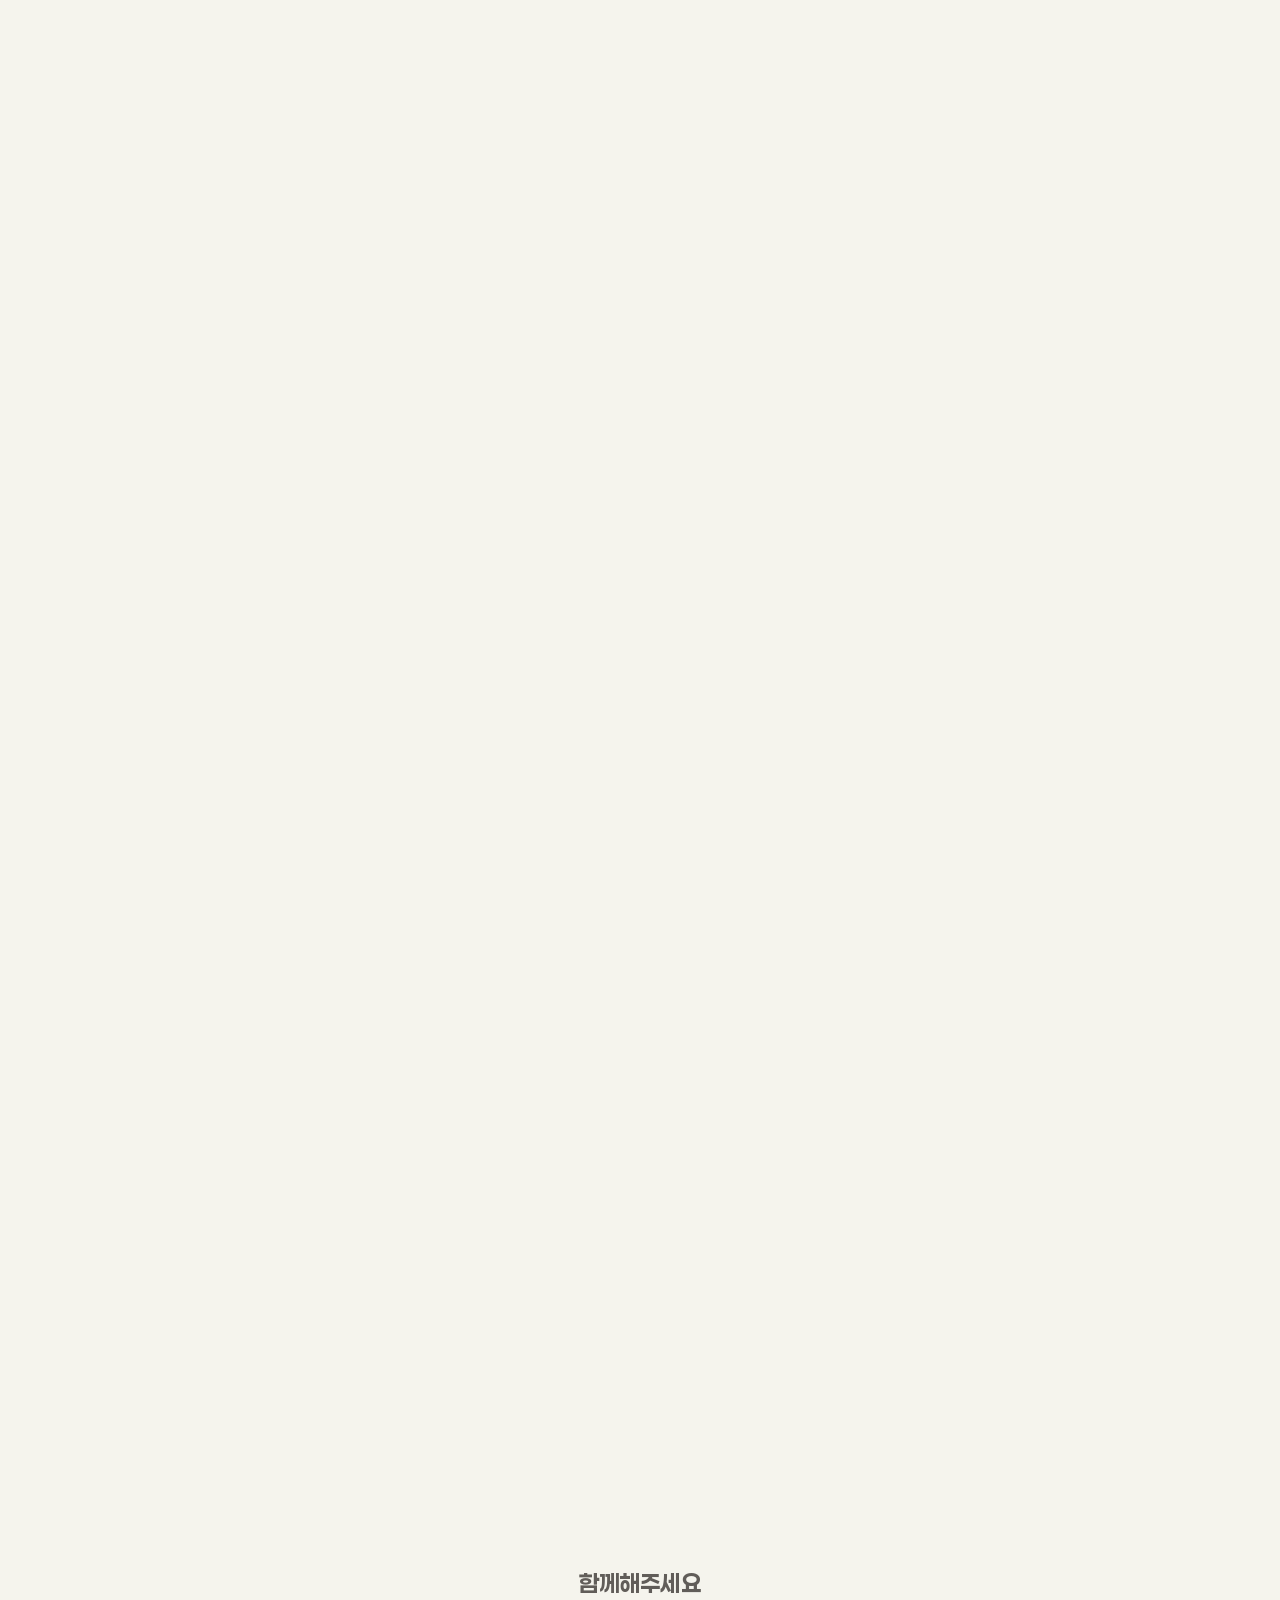
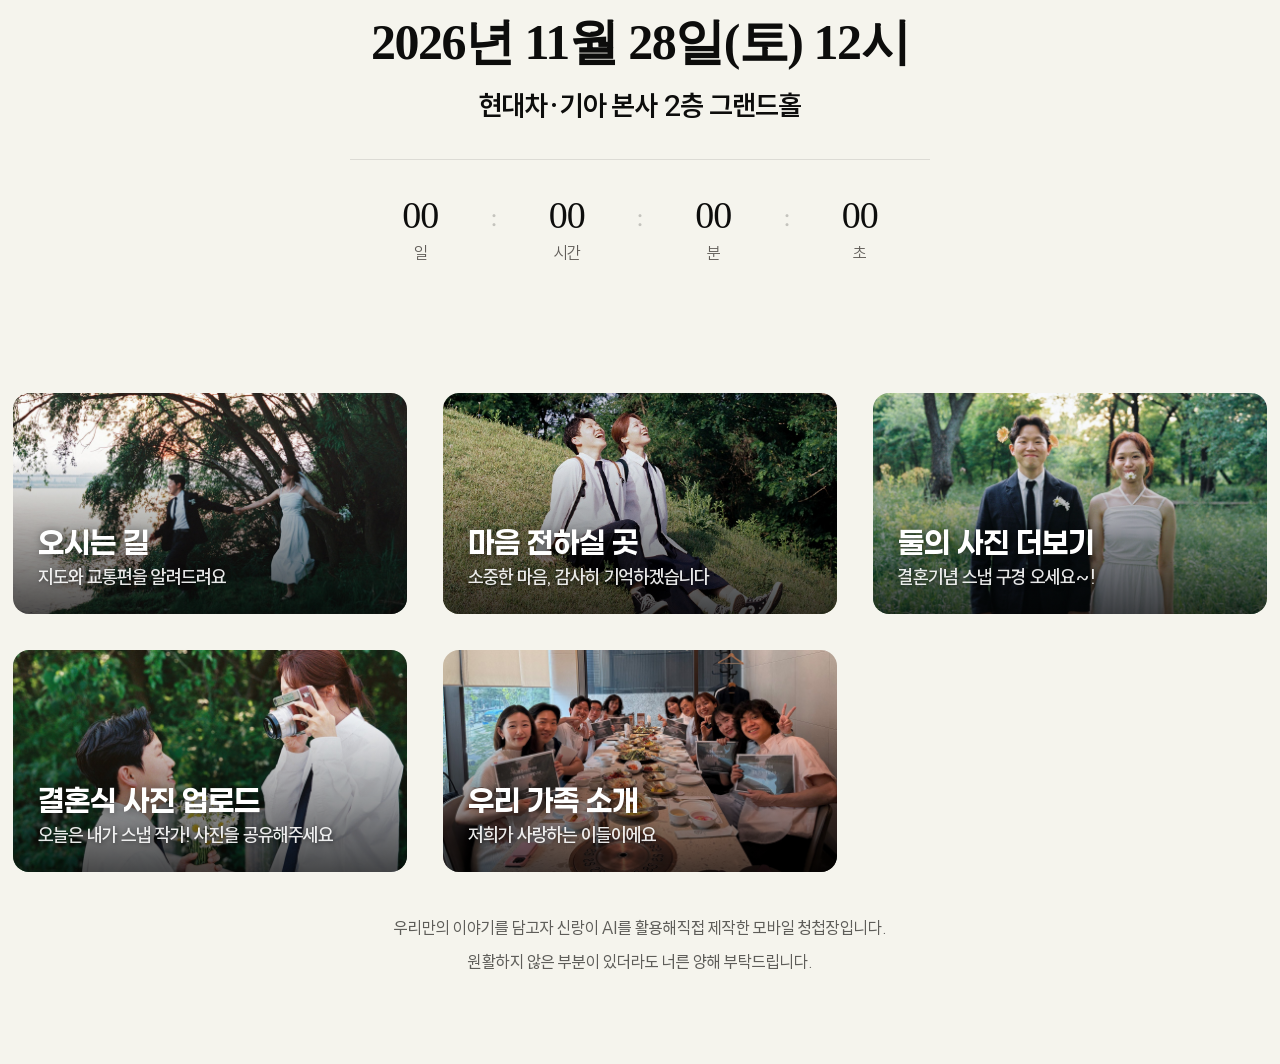
==== commit a71c1b55: "fix: 로딩 페이지 제목 텍스트 순서 변경 - 병훈과 현지 → 현지와 병훈 Co-Authored-By: Claude Haiku 4.5 <noreply@anthropic.com>" ====
--- a/wedding 2.0/index.html
+++ b/wedding 2.0/index.html
@@ -63,7 +63,7 @@
   <div id="loading-screen">
     <div class="ls-content">
       <p class="ls-invite">초대합니다</p>
-      <h1 class="ls-title">병훈과 현지의 결혼식</h1>
+      <h1 class="ls-title">현지와 병훈의 결혼식</h1>
       <div class="ls-info">
         <p>2026년 11월 28일 토요일 12시</p>
         <p>현대차·기아 본사 2층 그랜드홀</p>
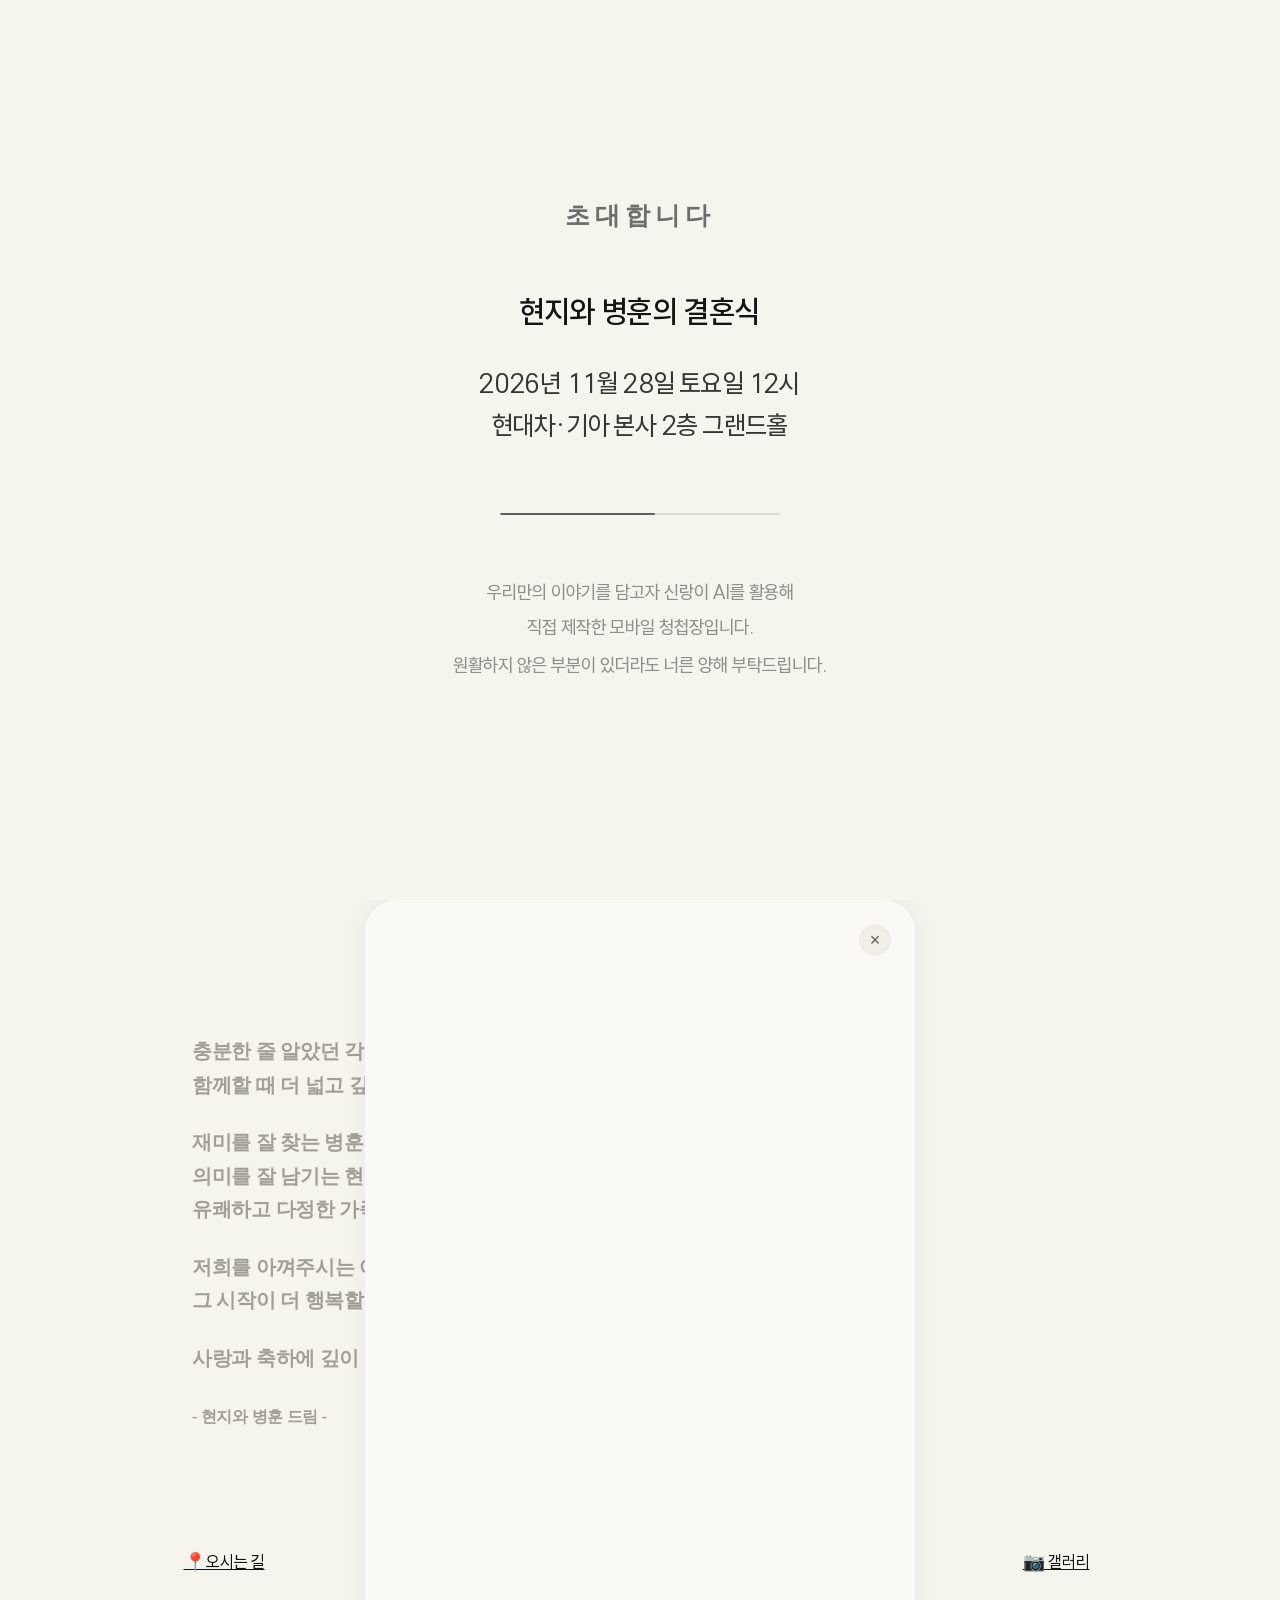
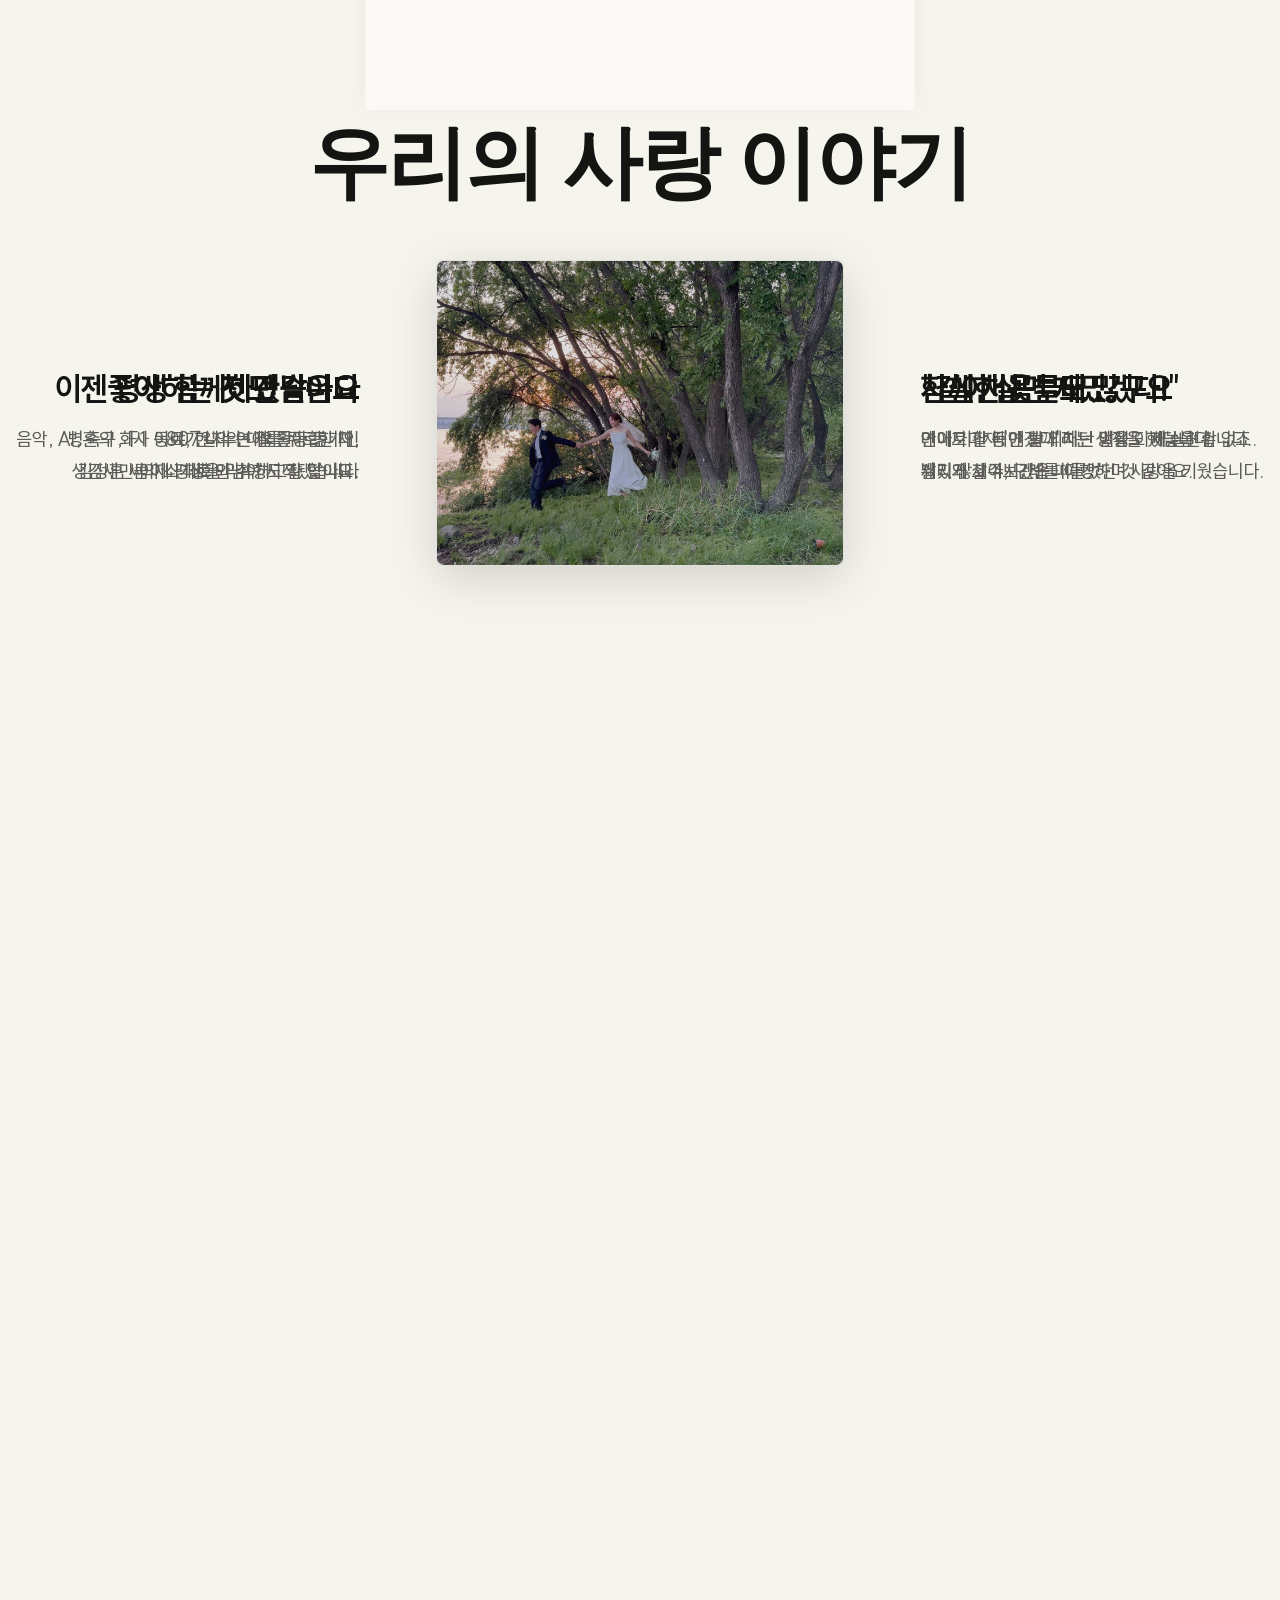
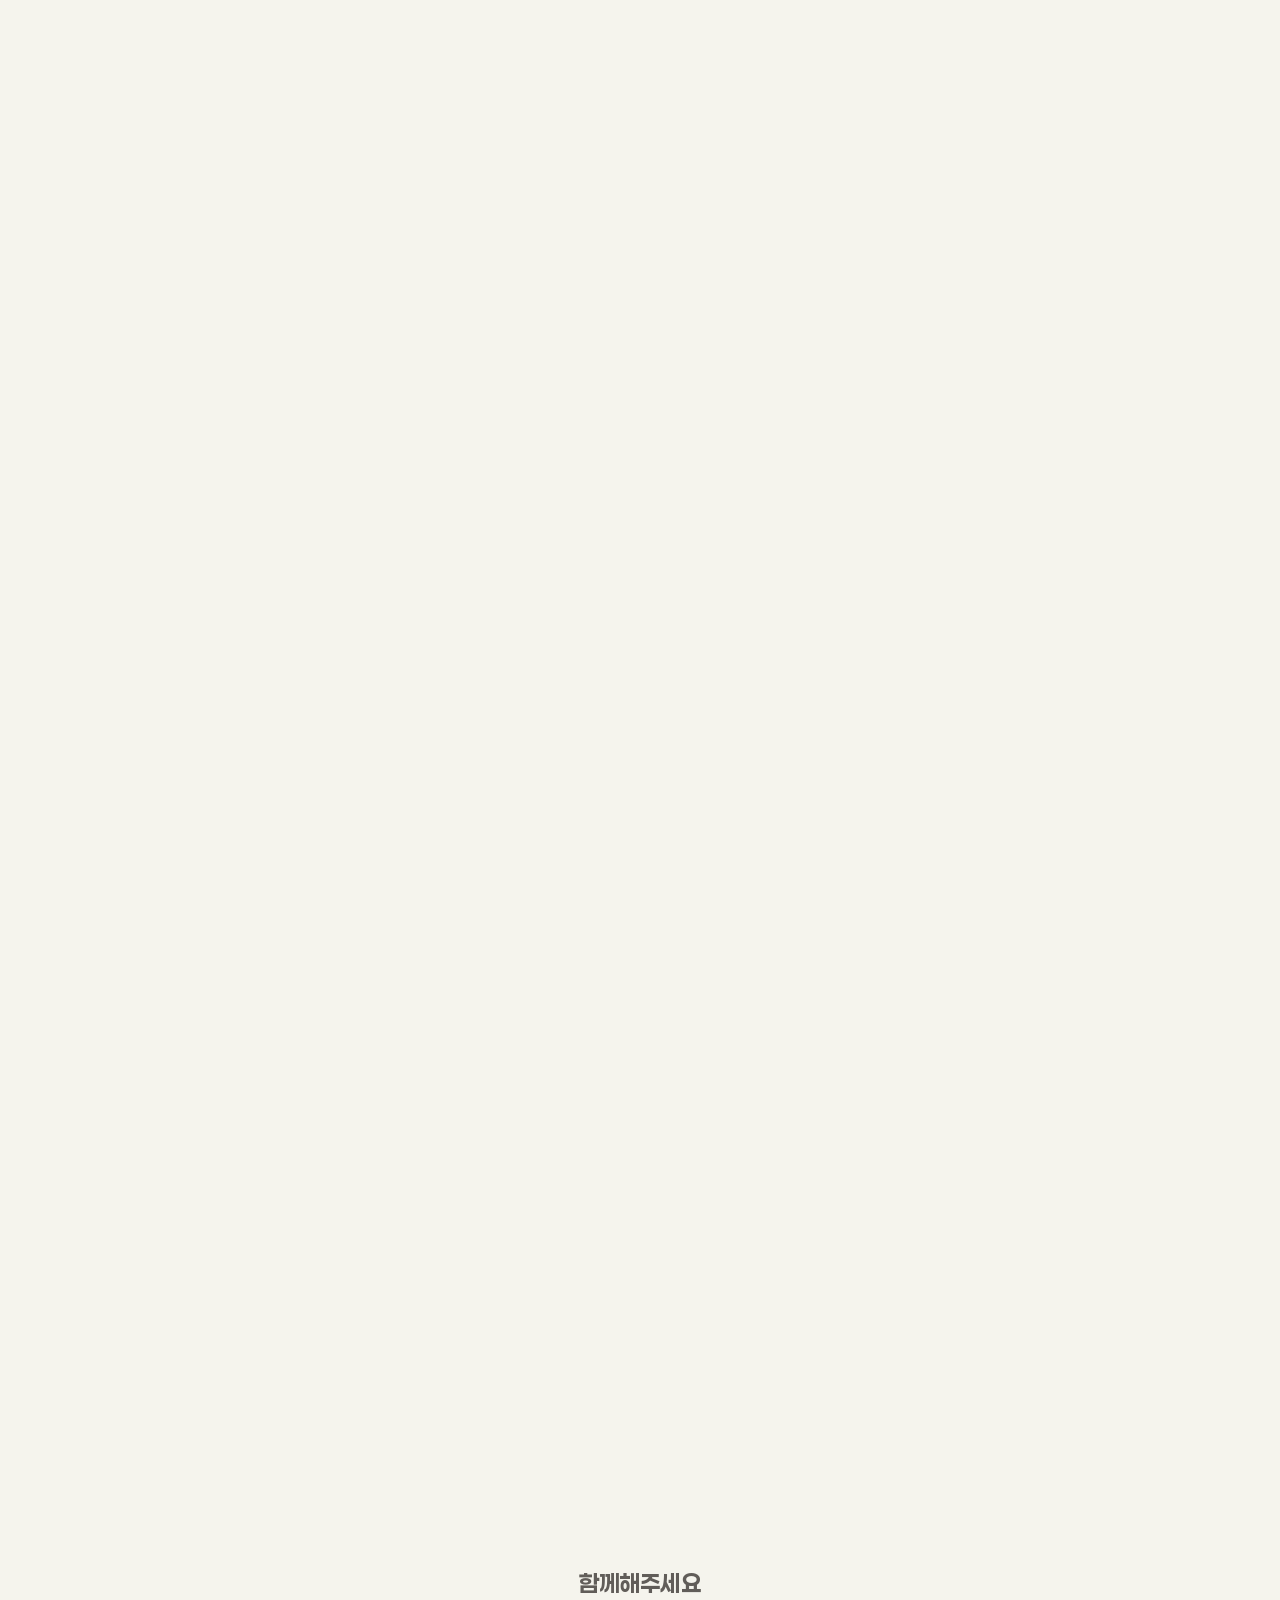
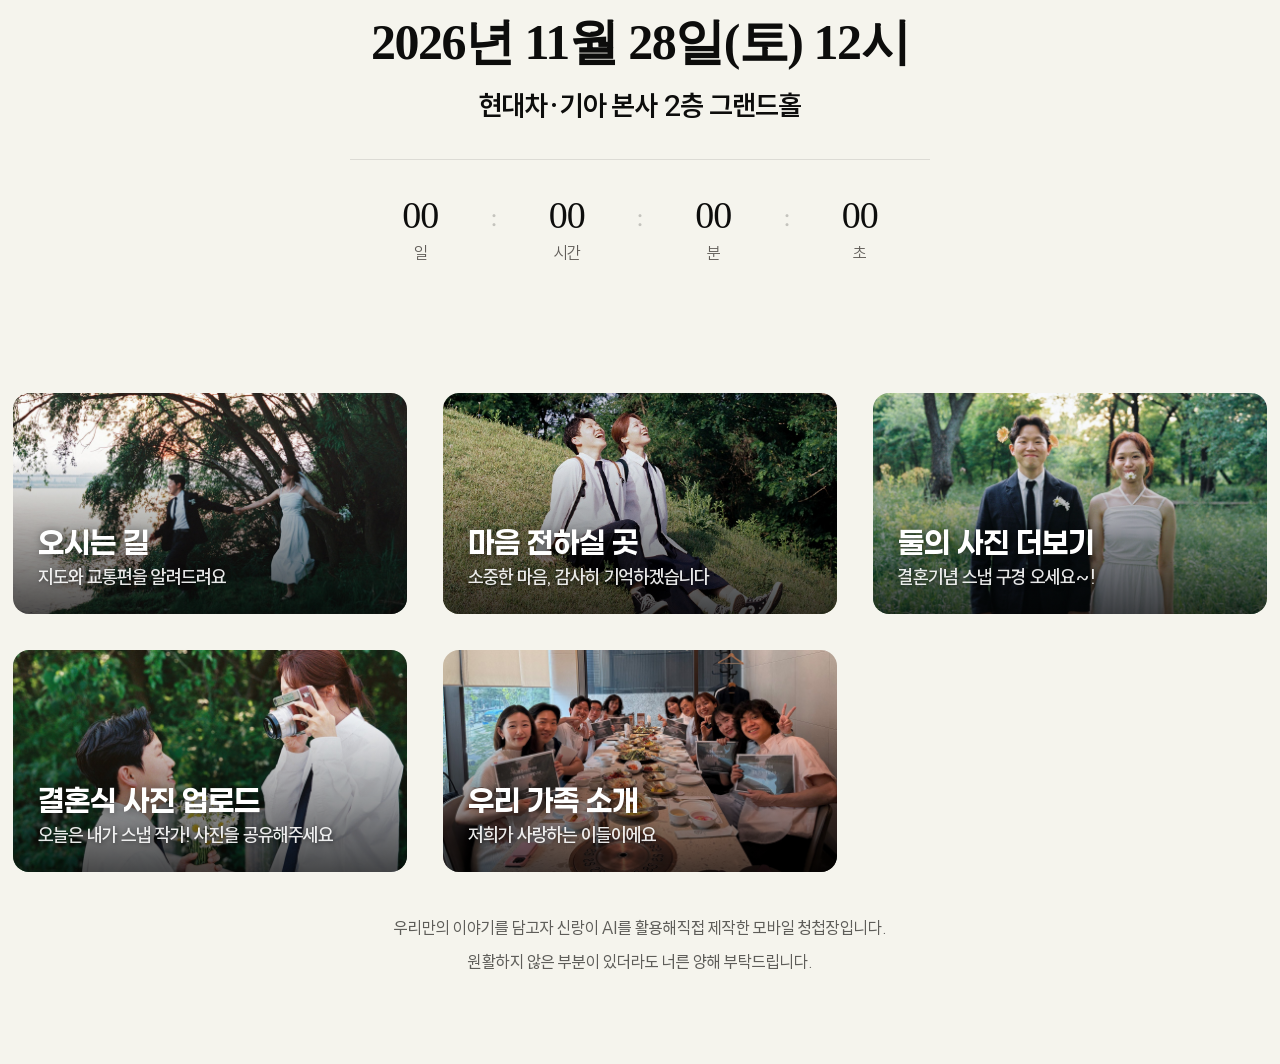
==== commit 88013479: "feat: Open Graph 메타데이터 추가 - 카톡 공유 미리보기 개선 Co-Authored-By: Claude Haiku 4.5 <noreply@anthropic.com>" ====
--- a/wedding 2.0/index.html
+++ b/wedding 2.0/index.html
@@ -10,6 +10,13 @@
   <meta name="apple-mobile-web-app-status-bar-style" content="black-translucent">
   <link rel="manifest" href="manifest.json">
   <title>11월 28일 토요일 12시, 현대차·기아 본사</title>
+
+  <!-- Open Graph Meta Tags for SNS Sharing -->
+  <meta property="og:title" content="11월 28일 토요일 12시, 현대차·기아 본사">
+  <meta property="og:description" content="현지와 병훈의 결혼식에 초대합니다">
+  <meta property="og:image" content="photos/s1/main_hq.jpg">
+  <meta property="og:type" content="website">
+  <meta name="twitter:card" content="summary_large_image">
 
   <!-- Google Fonts: Inter -->
   <link rel="preconnect" href="https://fonts.googleapis.com">
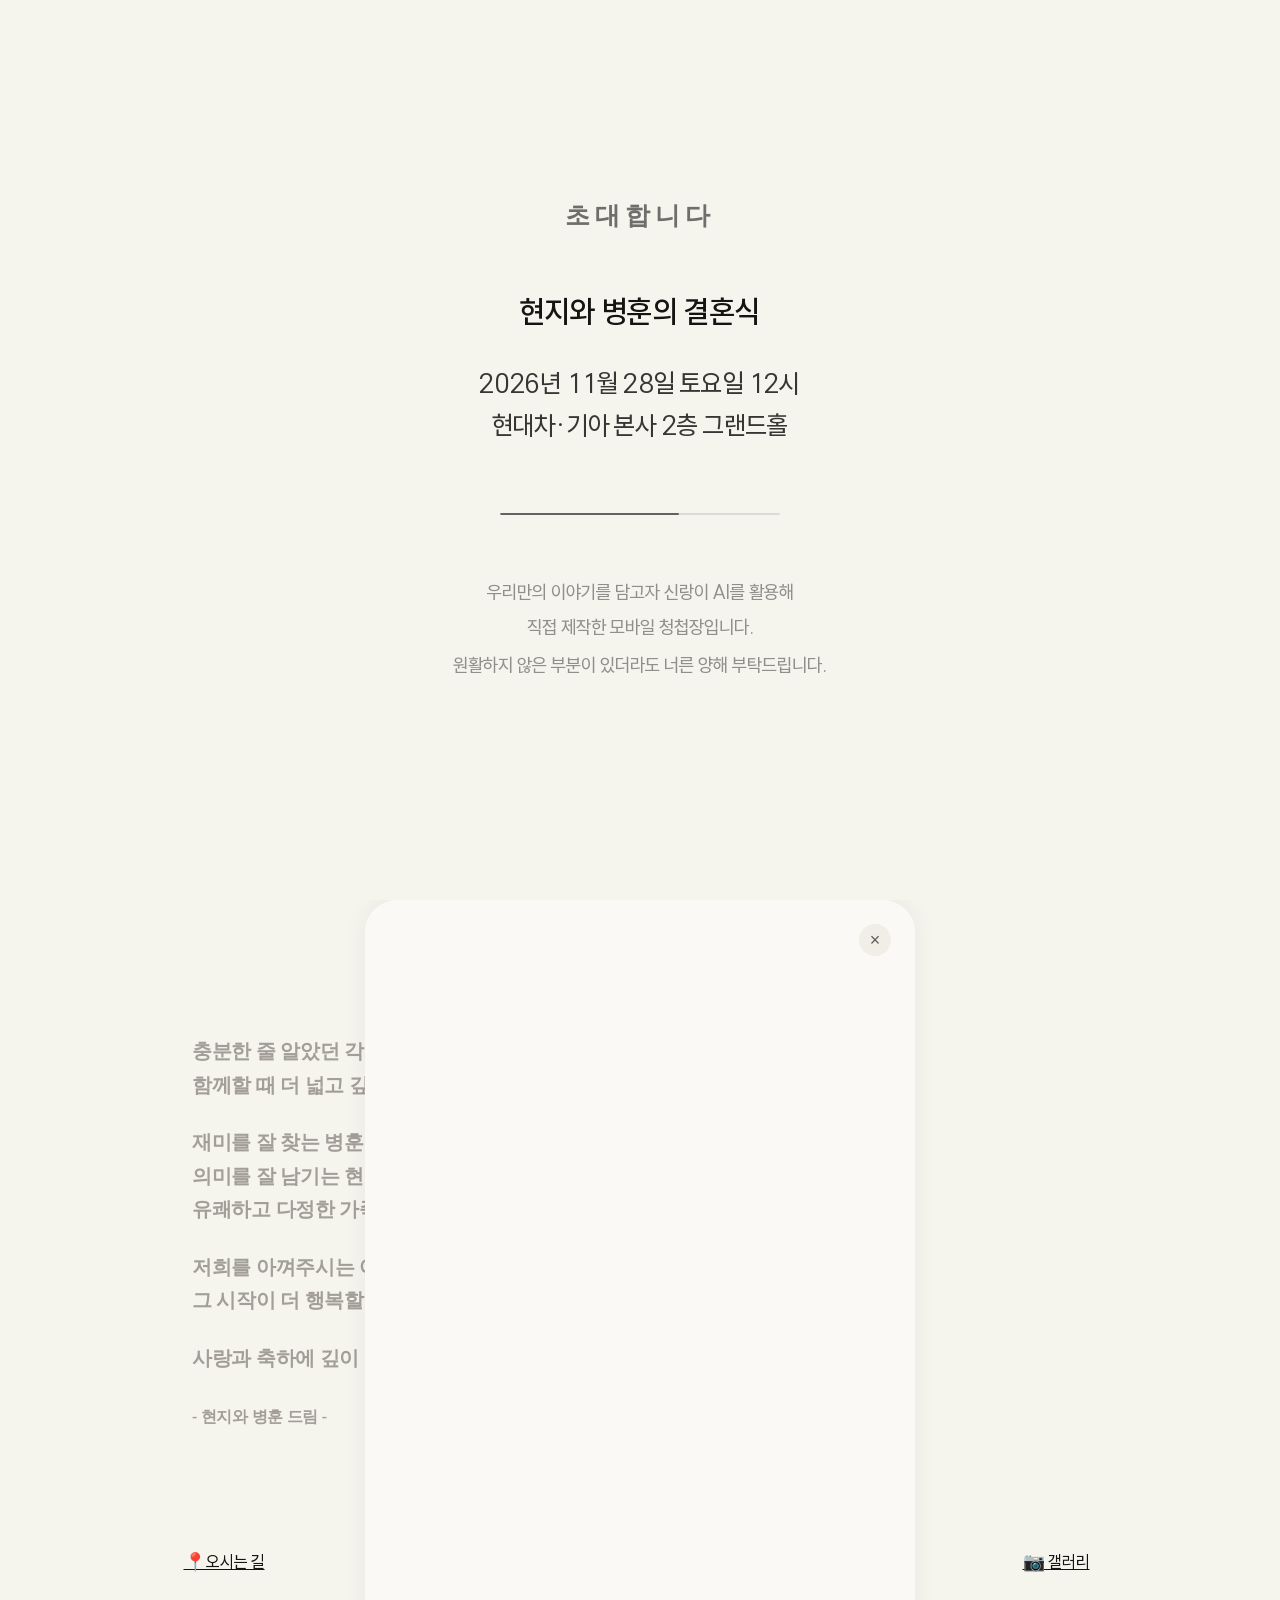
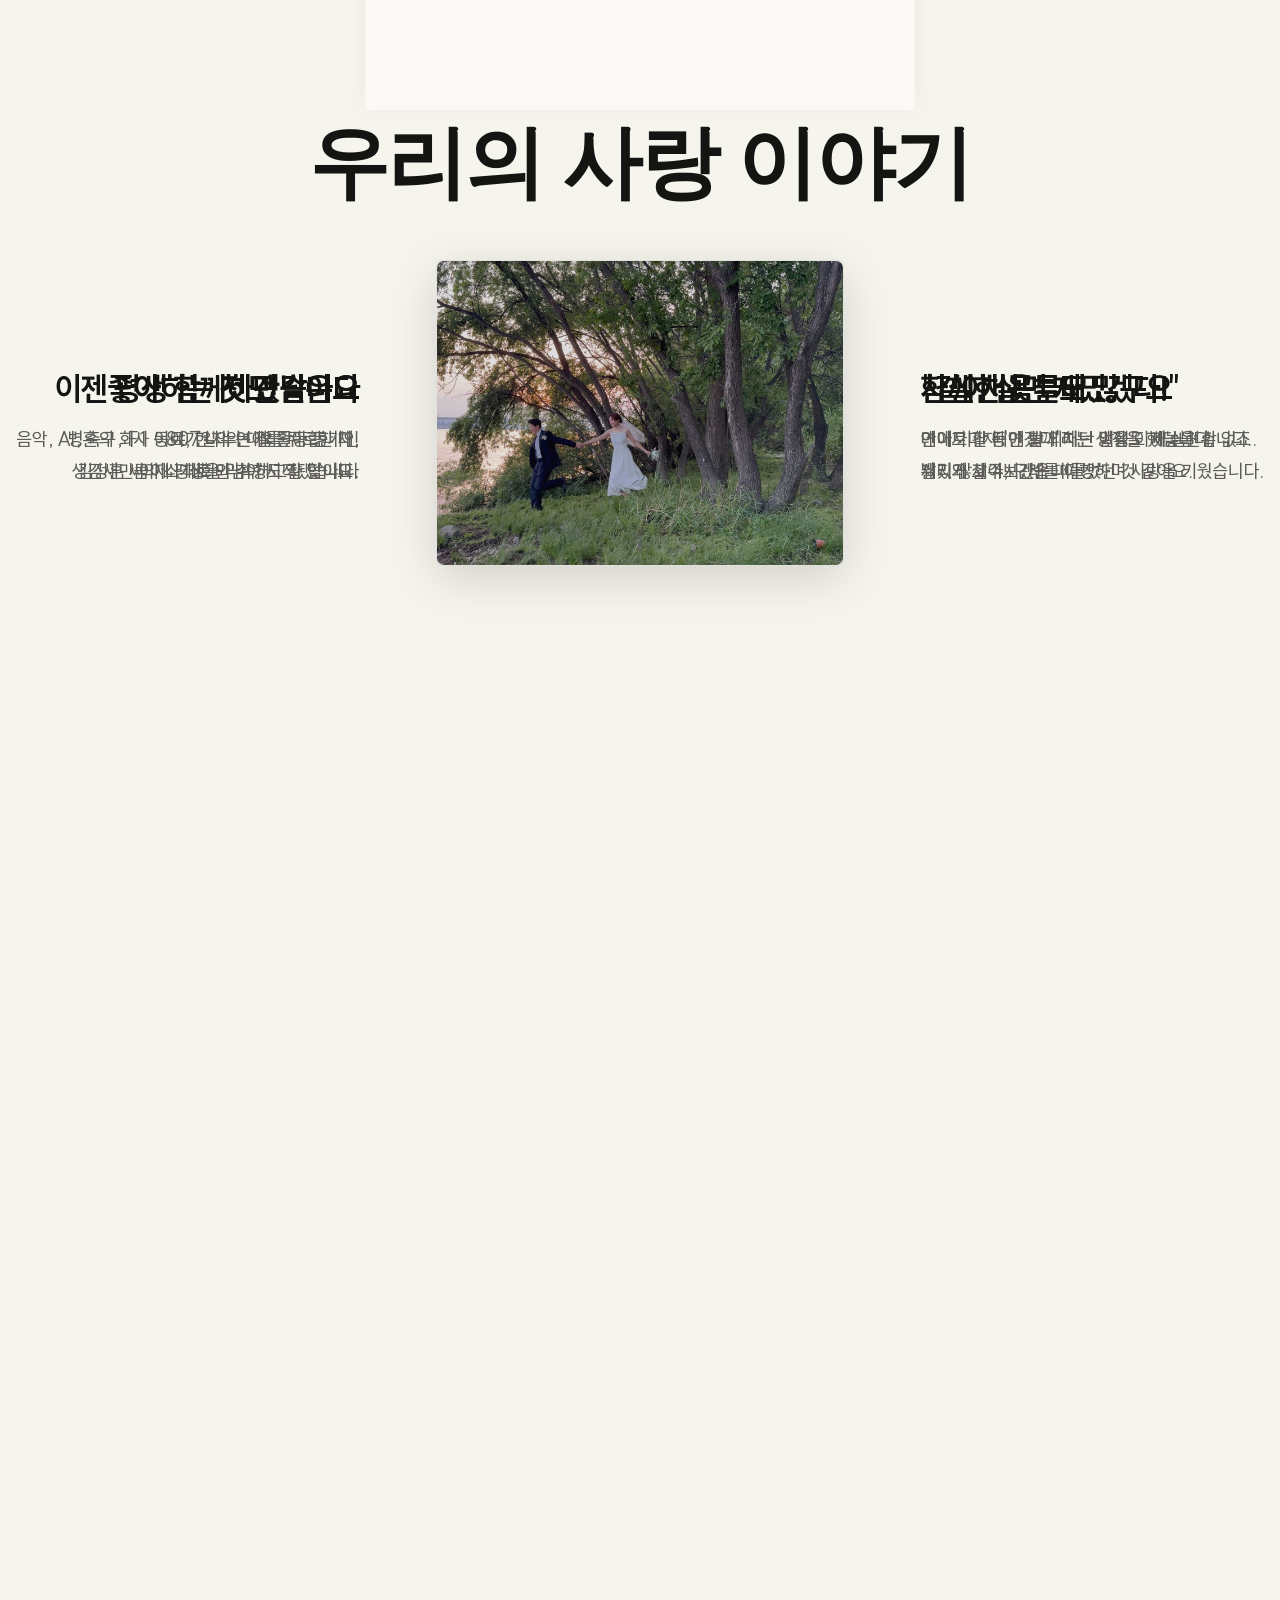
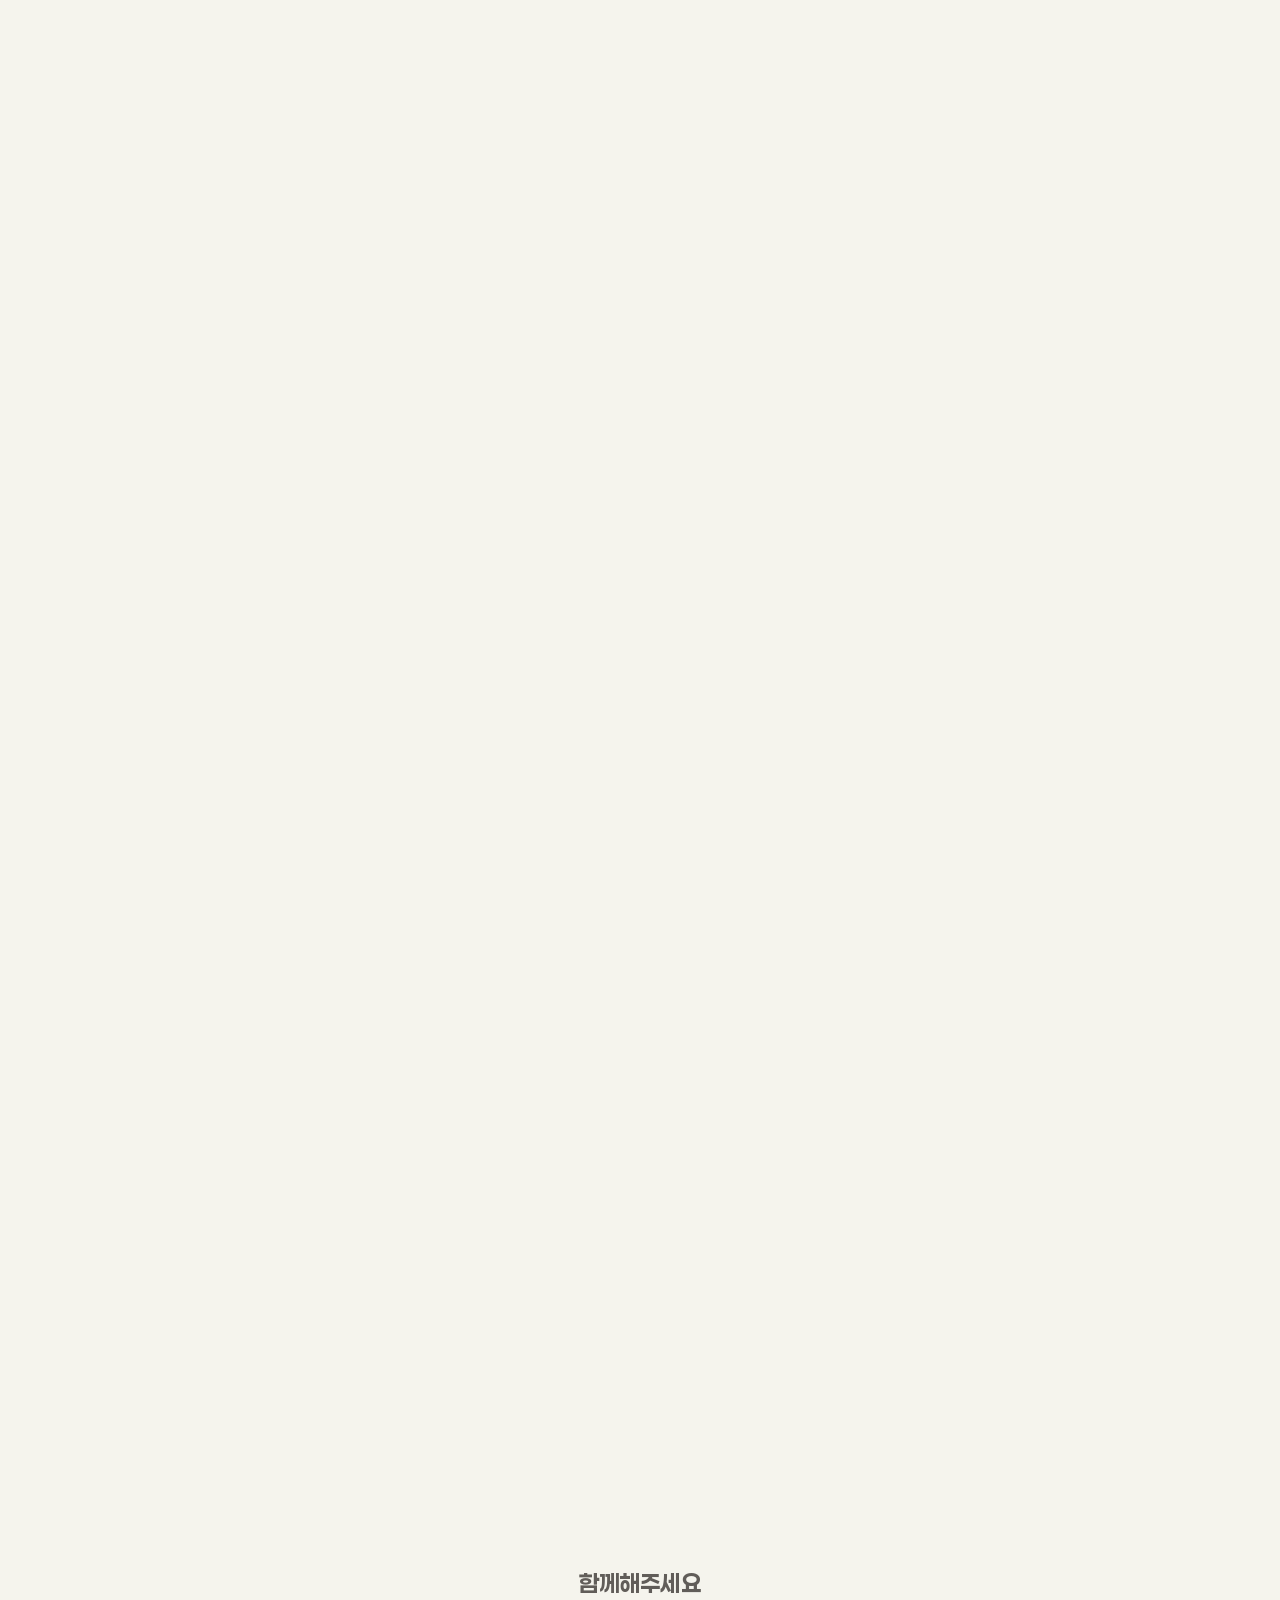
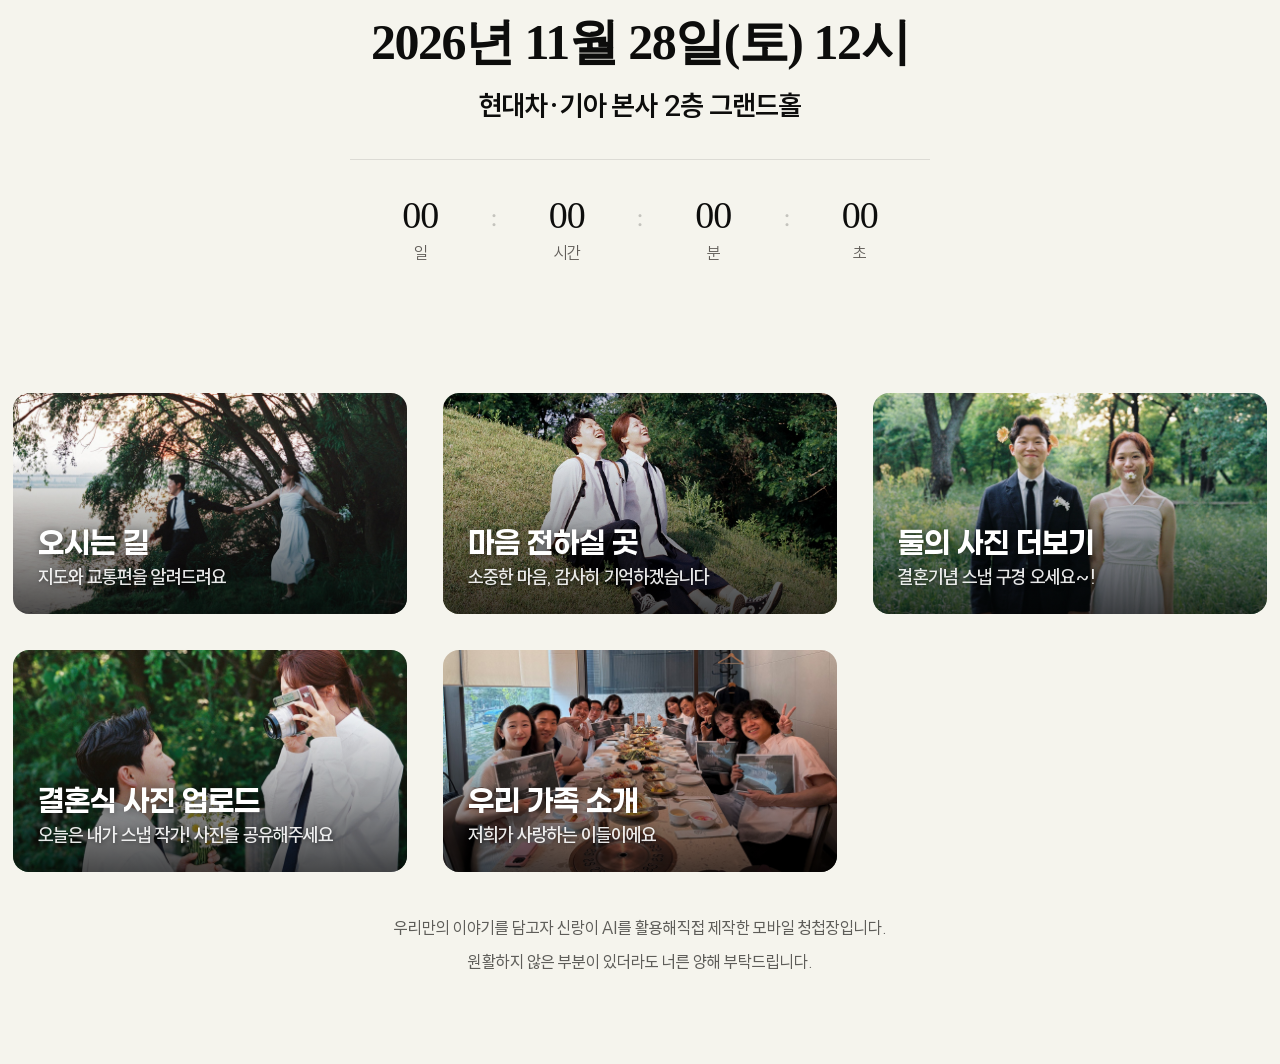
==== commit 876c0719: "refactor: og:title만 유지, 불필요한 메타데이터 제거 Co-Authored-By: Claude Haiku 4.5 <noreply@anthropic.com>" ====
--- a/wedding 2.0/index.html
+++ b/wedding 2.0/index.html
@@ -10,13 +10,7 @@
   <meta name="apple-mobile-web-app-status-bar-style" content="black-translucent">
   <link rel="manifest" href="manifest.json">
   <title>11월 28일 토요일 12시, 현대차·기아 본사</title>
-
-  <!-- Open Graph Meta Tags for SNS Sharing -->
   <meta property="og:title" content="11월 28일 토요일 12시, 현대차·기아 본사">
-  <meta property="og:description" content="현지와 병훈의 결혼식에 초대합니다">
-  <meta property="og:image" content="photos/s1/main_hq.jpg">
-  <meta property="og:type" content="website">
-  <meta name="twitter:card" content="summary_large_image">
 
   <!-- Google Fonts: Inter -->
   <link rel="preconnect" href="https://fonts.googleapis.com">
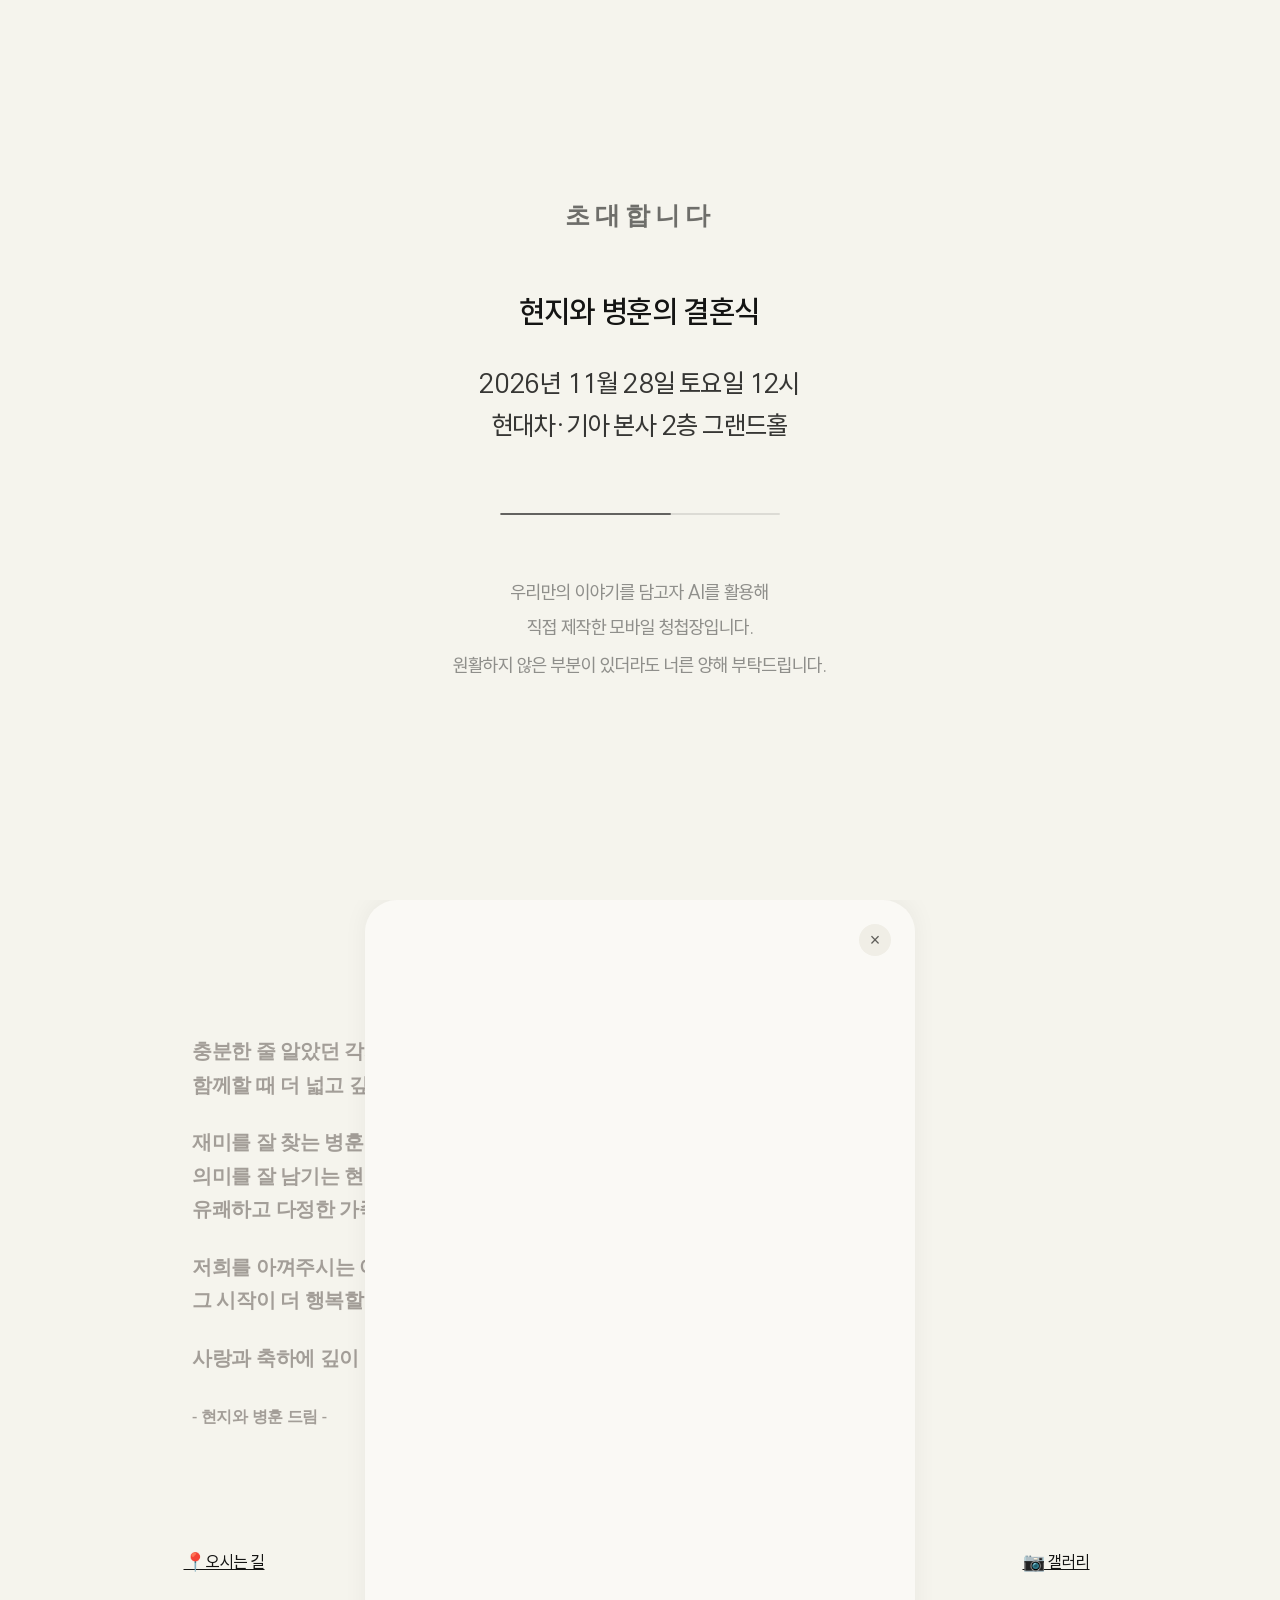
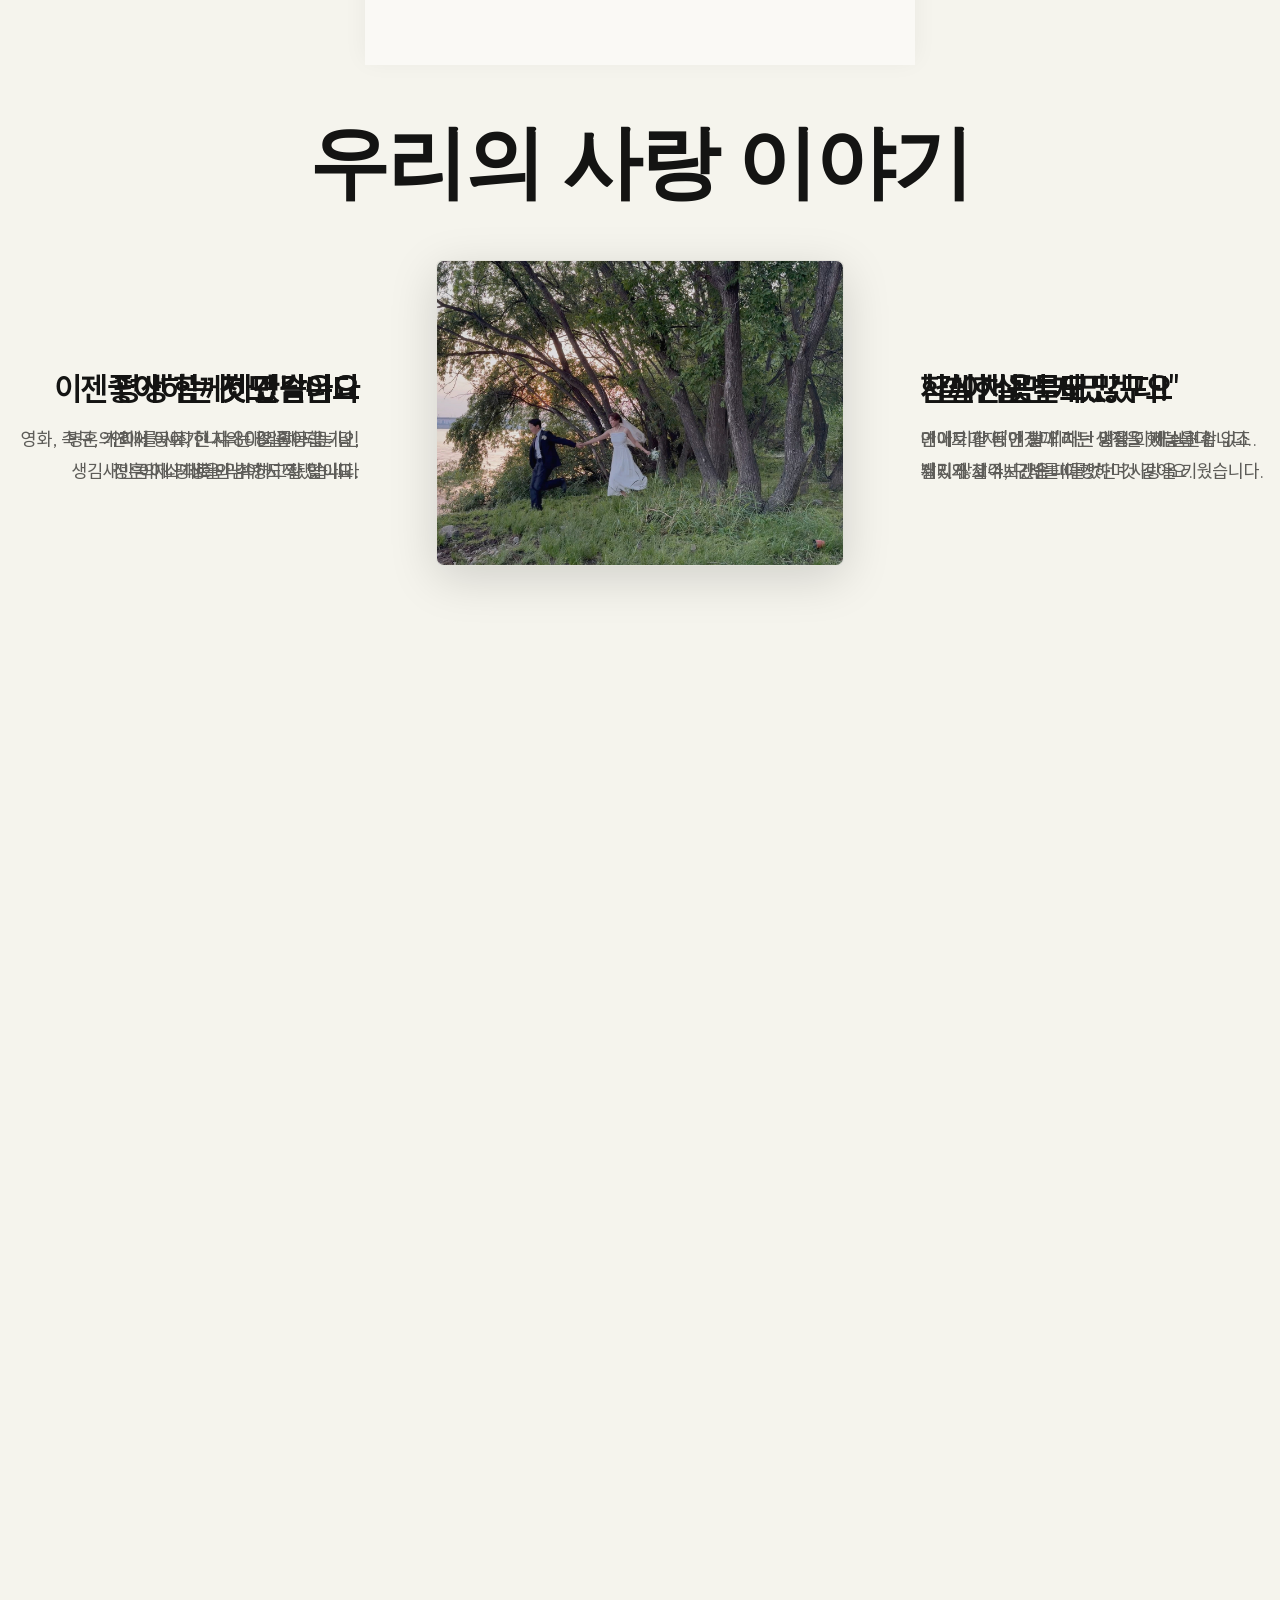
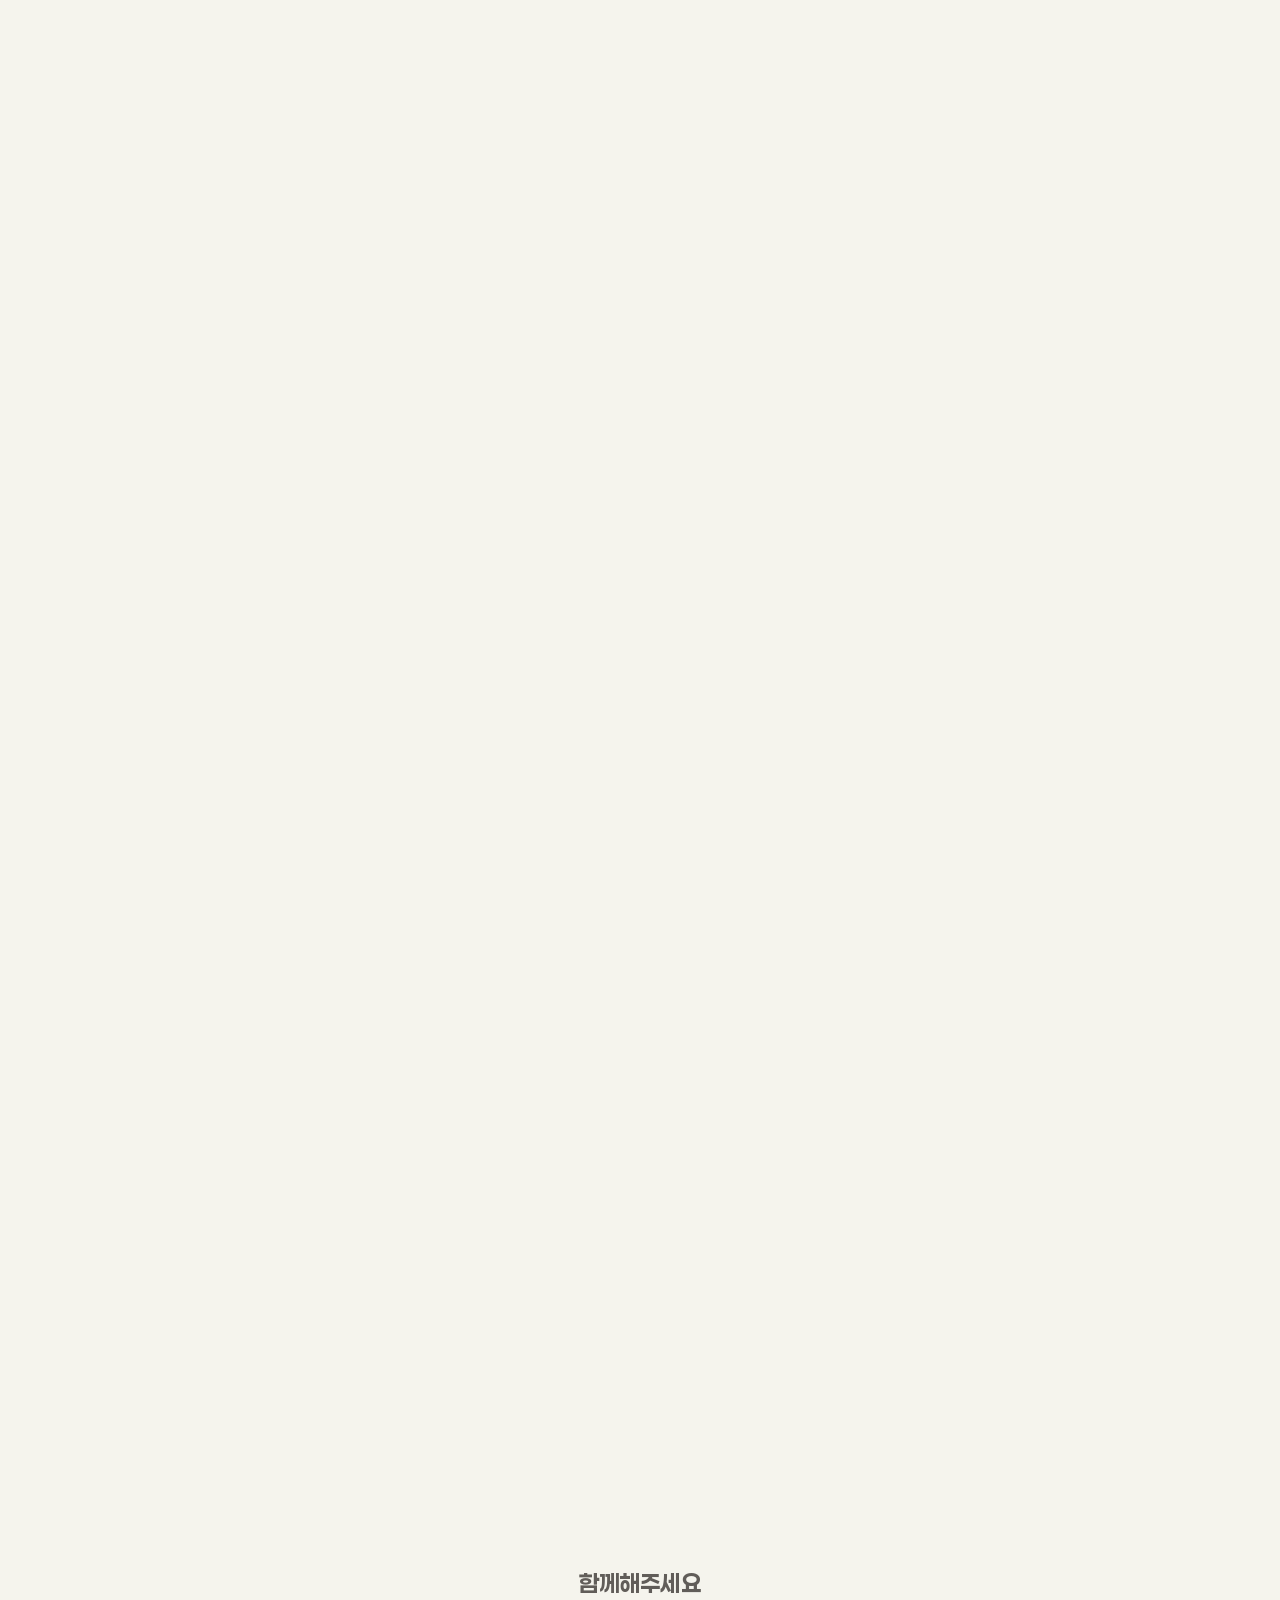
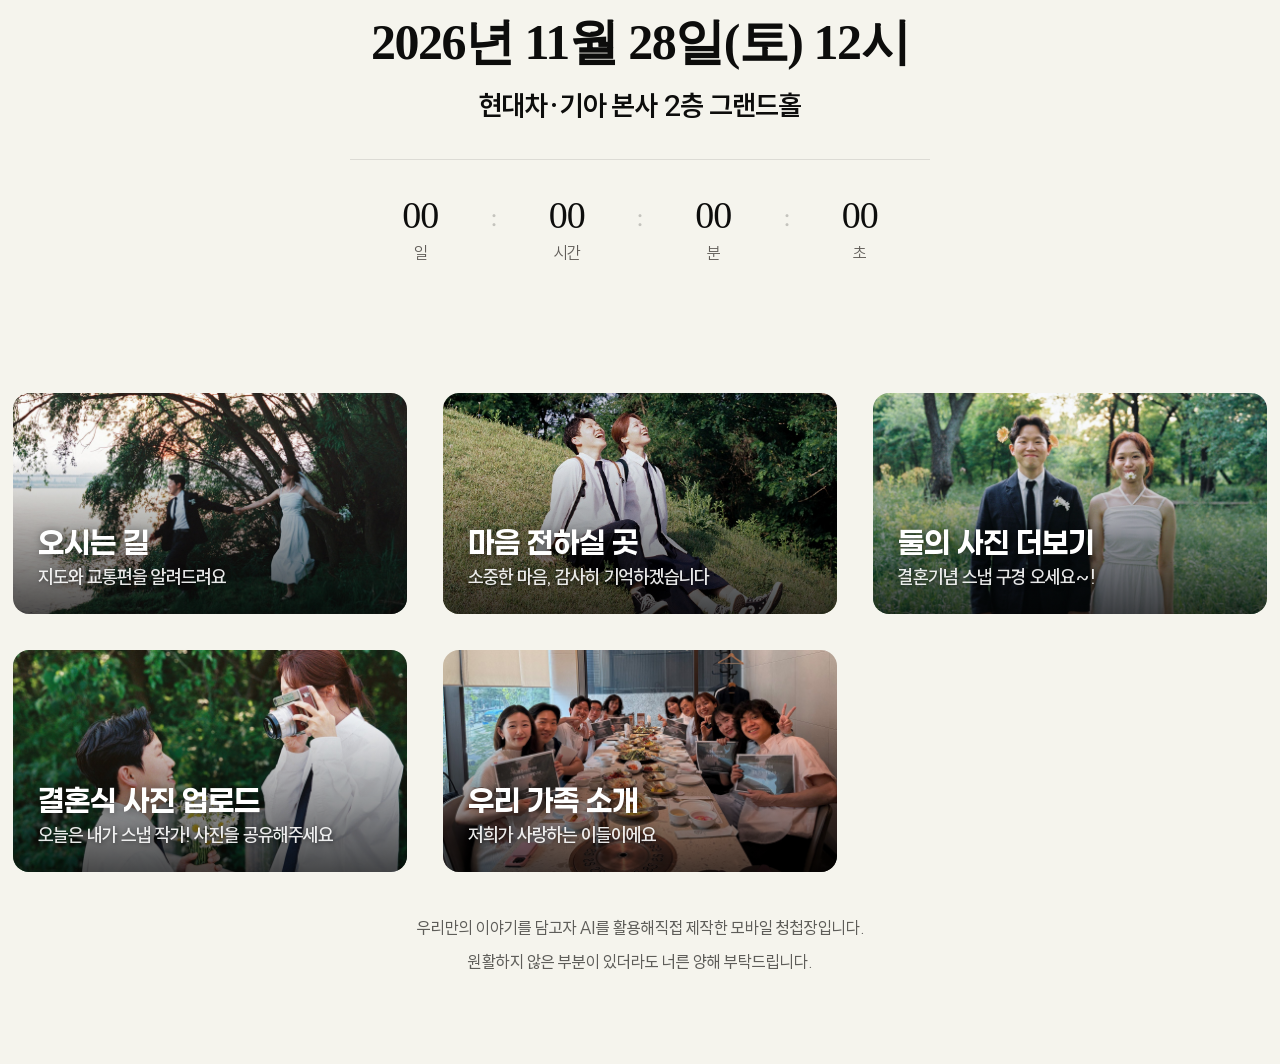
==== commit 5d180e38: "refactor: Section 3 arrow animation and photo gallery modal improvements - Add arrow fade-in at firs" ====
--- a/wedding 2.0/index.html
+++ b/wedding 2.0/index.html
@@ -72,7 +72,7 @@
       <div class="ls-progress-wrap">
         <div class="ls-bar" id="ls-bar"></div>
       </div>
-      <p class="ls-note">우리만의 이야기를 담고자 신랑이 AI를 활용해<br>직접 제작한 모바일 청첩장입니다.<span class="note-next">원활하지 않은 부분이 있더라도 너른 양해
+      <p class="ls-note">우리만의 이야기를 담고자 AI를 활용해<br>직접 제작한 모바일 청첩장입니다.<span class="note-next">원활하지 않은 부분이 있더라도 너른 양해
           부탁드립니다.</span></p>
     </div>
   </div>
@@ -221,6 +221,8 @@
 
     <!-- SECTION 3: 우리의 이야기 스크롤 시퀀스 -->
     <section id="section-3">
+      <!-- 스크롤 내려주기 화살표 -->
+      <div class="s3-scroll-indicator">↓</div>
       <!-- 마스터 스티키 컨테이너: 모든 요소가 동일한 속도로 움직이도록 묶음 -->
       <div class="s3-master-sticky">
         <!-- 스티키 타이틀 (중앙 배치) -->
@@ -230,7 +232,7 @@
         <div class="s3-card-stack">
           <div class="s3-text-card s3-left" data-slot="0">
             <h3 class="s3-card-title">첫 만남은요</h3>
-            <p class="s3-card-desc">병훈의 회사 동료, 현지의 대외활동 동기인<br>김정훈 씨의 소개로 만남이 시작됐습니다</p>
+            <p class="s3-card-desc">병훈의 회사 동료, 현지의 대외활동 동기인<br>정훈의 소개로 만남이 시작됐습니다</p>
           </div>
           <div class="s3-text-card s3-right" data-slot="1">
             <h3 class="s3-card-title">사실 처음부터...</h3>
@@ -238,7 +240,7 @@
           </div>
           <div class="s3-text-card s3-left" data-slot="2">
             <h3 class="s3-card-title">좋아하는 것도 같아요</h3>
-            <p class="s3-card-desc">음악, AI, 축구, F1 이야기 나누는 걸 좋아합니다.<br>생김새만큼이나 대화와 취향도 잘 맞아요.</p>
+            <p class="s3-card-desc">영화, 축구, 커리어 이야기 나누는 걸 좋아합니다.<br>생김새만큼이나 대화와 취향도 잘 맞아요.</p>
           </div>
           <div class="s3-text-card s3-right" data-slot="3">
             <h3 class="s3-card-title">함께한 곳들도 많구요</h3>
@@ -246,7 +248,7 @@
           </div>
           <div class="s3-text-card s3-left" data-slot="4">
             <h3 class="s3-card-title">이젠 평생 함께하겠습니다</h3>
-            <p class="s3-card-desc">807일의 연애를 뒤로한 채,<br>이제 평생을 약속하고자 합니다.</p>
+            <p class="s3-card-desc">연애를 시작한 지 808일째 되는 날,<br>이제 평생을 약속하고자 합니다.</p>
           </div>
           <div class="s3-text-card s3-right" data-slot="5">
             <h3 class="s3-card-title">"같이 살면 재밌겠다!"</h3>
@@ -354,7 +356,7 @@
           </div>
         </div>
       </div>
-      <p class="s5-footer-note">우리만의 이야기를 담고자 신랑이 AI를 활용해<br class="mob-br">직접 제작한 모바일 청첩장입니다.<span
+      <p class="s5-footer-note">우리만의 이야기를 담고자 AI를 활용해<br class="mob-br">직접 제작한 모바일 청첩장입니다.<span
           class="note-next">원활하지 않은 부분이 있더라도 너른 양해 부탁드립니다.</span></p>
     </section>
 
--- a/wedding 2.0/style.css
+++ b/wedding 2.0/style.css
@@ -1128,6 +1128,19 @@
   padding-top: 10px;
 }
 
+.s3-scroll-indicator {
+  position: fixed;
+  bottom: 60px;
+  left: 50%;
+  transform: translateX(-50%);
+  z-index: 20;
+  font-size: 32px;
+  color: var(--color-text-primary);
+  opacity: 0;
+  pointer-events: none;
+  will-change: transform, opacity;
+}
+
 /* 마스터 스티키 컨테이너: 모든 내부 요소가 일정한 간격을 유지하며 함께 움직이도록 함 */
 .s3-master-sticky {
   position: sticky;
@@ -1773,7 +1786,7 @@
   width: 100%;
   max-width: 550px;
   /* PC에서도 너무 넓지 않게 조절 */
-  height: 90vh;
+  height: 85vh;
   overflow: hidden;
   padding: 20px 28px max(48px, calc(24px + env(safe-area-inset-bottom)));
   opacity: 1;
@@ -2560,7 +2573,7 @@
   display: flex;
   align-items: center;
   justify-content: center;
-  min-height: 500px;
+  min-height: 0;
 }
 
 .snap-image-wrapper {
@@ -2571,7 +2584,7 @@
   justify-content: center;
   position: relative;
   padding: 0 12px;
-  overflow: visible;
+  overflow: hidden;
 }
 
 .snap-img {
@@ -2611,23 +2624,7 @@
 }
 
 .snap-nav-btn {
-  position: absolute;
-  top: 50%;
-  width: auto;
-  height: auto;
-  border: none;
-  background: transparent;
-  color: rgba(255, 255, 255, 0.6);
-  font-size: 48px;
-  font-weight: 300;
-  cursor: pointer;
-  display: flex;
-  align-items: center;
-  justify-content: center;
-  z-index: 10;
-  padding: 8px 16px;
-  -webkit-tap-highlight-color: transparent;
-  transition: transform 0.2s ease;
+  display: none;
 }
 
 .snap-nav-btn:active {
@@ -2635,12 +2632,12 @@
 }
 
 .snap-nav-btn.prev {
-  left: -70px;
+  left: 12px;
   transform: translateY(-50%);
 }
 
 .snap-nav-btn.next {
-  right: -70px;
+  right: 12px;
   transform: translateY(-50%);
 }
 
@@ -2786,7 +2783,7 @@
 /* 모바일 뷰 최적화 */
 @media (max-width: 599px) {
   .snap-slider-main {
-    min-height: 200px;
+    min-height: 400px;
     border-radius: 16px;
   }
 
@@ -2796,11 +2793,11 @@
   }
 
   .snap-nav-btn.prev {
-    left: -60px;
+    left: 8px;
   }
 
   .snap-nav-btn.next {
-    right: -60px;
+    right: 8px;
   }
 
   .snap-thumbnail {
